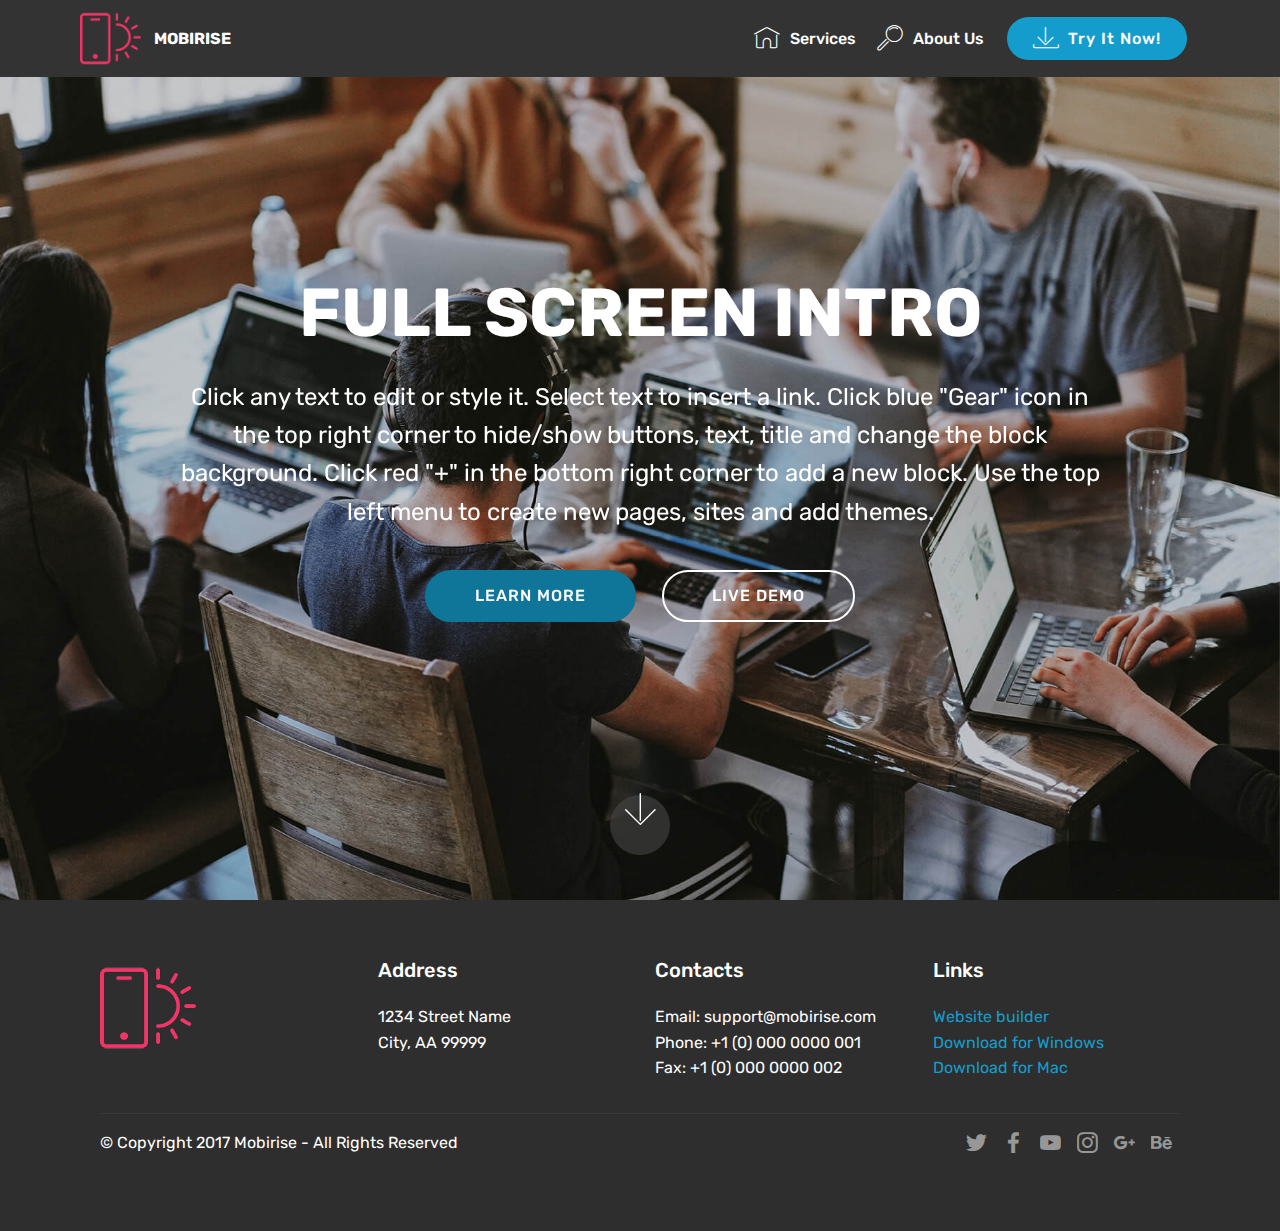
==== index.html @ cfa320e3 "create github pages" ====
<!DOCTYPE html>
<html  >
<head>
  <!-- Site made with Mobirise Website Builder v4.10.3, https://mobirise.com -->
  <meta charset="UTF-8">
  <meta http-equiv="X-UA-Compatible" content="IE=edge">
  <meta name="generator" content="Mobirise v4.10.3, mobirise.com">
  <meta name="viewport" content="width=device-width, initial-scale=1, minimum-scale=1">
  <link rel="shortcut icon" href="assets/images/logo2.png" type="image/x-icon">
  <meta name="description" content="">
  
  <title>Home</title>
  <link rel="stylesheet" href="assets/web/assets/mobirise-icons/mobirise-icons.css">
  <link rel="stylesheet" href="assets/tether/tether.min.css">
  <link rel="stylesheet" href="assets/bootstrap/css/bootstrap.min.css">
  <link rel="stylesheet" href="assets/bootstrap/css/bootstrap-grid.min.css">
  <link rel="stylesheet" href="assets/bootstrap/css/bootstrap-reboot.min.css">
  <link rel="stylesheet" href="assets/socicon/css/styles.css">
  <link rel="stylesheet" href="assets/dropdown/css/style.css">
  <link rel="stylesheet" href="assets/theme/css/style.css">
  <link rel="stylesheet" href="assets/mobirise/css/mbr-additional.css" type="text/css">
  
  
  
</head>
<body>
  <section class="menu cid-qTkzRZLJNu" once="menu" id="menu1-0">

    

    <nav class="navbar navbar-expand beta-menu navbar-dropdown align-items-center navbar-fixed-top navbar-toggleable-sm">
        <button class="navbar-toggler navbar-toggler-right" type="button" data-toggle="collapse" data-target="#navbarSupportedContent" aria-controls="navbarSupportedContent" aria-expanded="false" aria-label="Toggle navigation">
            <div class="hamburger">
                <span></span>
                <span></span>
                <span></span>
                <span></span>
            </div>
        </button>
        <div class="menu-logo">
            <div class="navbar-brand">
                <span class="navbar-logo">
                    <a href="https://mobirise.com">
                         <img src="assets/images/logo2.png" alt="Mobirise" style="height: 3.8rem;">
                    </a>
                </span>
                <span class="navbar-caption-wrap">
                    <a class="navbar-caption text-white display-4" href="https://mobirise.com">
                        MOBIRISE
                    </a>
                </span>
            </div>
        </div>
        <div class="collapse navbar-collapse" id="navbarSupportedContent">
            <ul class="navbar-nav nav-dropdown" data-app-modern-menu="true"><li class="nav-item">
                    <a class="nav-link link text-white display-4" href="https://mobirise.com">
                        <span class="mbri-home mbr-iconfont mbr-iconfont-btn"></span>
                        Services
                    </a>
                </li>
                <li class="nav-item">
                    <a class="nav-link link text-white display-4" href="https://mobirise.com">
                        <span class="mbri-search mbr-iconfont mbr-iconfont-btn"></span>
                        About Us
                    </a>
                </li></ul>
            <div class="navbar-buttons mbr-section-btn"><a class="btn btn-sm btn-primary display-4" href="https://mobirise.com">
                    <span class="mbri-save mbr-iconfont mbr-iconfont-btn "></span>
                    Try It Now!
                </a></div>
        </div>
    </nav>
</section>

<section class="engine"><a href="https://mobirise.info/n">free simple site templates</a></section><section class="cid-qTkA127IK8 mbr-fullscreen mbr-parallax-background" id="header2-1">

    

    

    <div class="container align-center">
        <div class="row justify-content-md-center">
            <div class="mbr-white col-md-10">
                <h1 class="mbr-section-title mbr-bold pb-3 mbr-fonts-style display-1">
                    FULL SCREEN INTRO
                </h1>
                
                <p class="mbr-text pb-3 mbr-fonts-style display-5">
                    Click any text to edit or style it. Select text to insert a link. Click blue "Gear" icon in the top right corner to hide/show buttons, text, title and change the block background. Click red "+" in the bottom right corner to add a new block. Use the top left menu to create new pages, sites and add themes.
                </p>
                <div class="mbr-section-btn">
                    <a class="btn btn-md btn-secondary display-4" href="https://mobirise.com">LEARN MORE</a>
                    <a class="btn btn-md btn-white-outline display-4" href="https://mobirise.com">LIVE DEMO</a>
                </div>
            </div>
        </div>
    </div>
    <div class="mbr-arrow hidden-sm-down" aria-hidden="true">
        <a href="#next">
            <i class="mbri-down mbr-iconfont"></i>
        </a>
    </div>
</section>

<section class="cid-qTkAaeaxX5" id="footer1-2">

    

    

    <div class="container">
        <div class="media-container-row content text-white">
            <div class="col-12 col-md-3">
                <div class="media-wrap">
                    <a href="https://mobirise.com/">
                        <img src="assets/images/logo2.png" alt="Mobirise">
                    </a>
                </div>
            </div>
            <div class="col-12 col-md-3 mbr-fonts-style display-7">
                <h5 class="pb-3">
                    Address
                </h5>
                <p class="mbr-text">
                    1234 Street Name
                    <br>City, AA 99999
                </p>
            </div>
            <div class="col-12 col-md-3 mbr-fonts-style display-7">
                <h5 class="pb-3">
                    Contacts
                </h5>
                <p class="mbr-text">
                    Email: support@mobirise.com
                    <br>Phone: +1 (0) 000 0000 001
                    <br>Fax: +1 (0) 000 0000 002
                </p>
            </div>
            <div class="col-12 col-md-3 mbr-fonts-style display-7">
                <h5 class="pb-3">
                    Links
                </h5>
                <p class="mbr-text">
                    <a class="text-primary" href="https://mobirise.com/">Website builder</a>
                    <br><a class="text-primary" href="https://mobirise.com/mobirise-free-win.zip">Download for Windows</a>
                    <br><a class="text-primary" href="https://mobirise.com/mobirise-free-mac.zip">Download for Mac</a>
                </p>
            </div>
        </div>
        <div class="footer-lower">
            <div class="media-container-row">
                <div class="col-sm-12">
                    <hr>
                </div>
            </div>
            <div class="media-container-row mbr-white">
                <div class="col-sm-6 copyright">
                    <p class="mbr-text mbr-fonts-style display-7">
                        © Copyright 2017 Mobirise - All Rights Reserved
                    </p>
                </div>
                <div class="col-md-6">
                    <div class="social-list align-right">
                        <div class="soc-item">
                            <a href="https://twitter.com/mobirise" target="_blank">
                                <span class="socicon-twitter socicon mbr-iconfont mbr-iconfont-social"></span>
                            </a>
                        </div>
                        <div class="soc-item">
                            <a href="https://www.facebook.com/pages/Mobirise/1616226671953247" target="_blank">
                                <span class="socicon-facebook socicon mbr-iconfont mbr-iconfont-social"></span>
                            </a>
                        </div>
                        <div class="soc-item">
                            <a href="https://www.youtube.com/c/mobirise" target="_blank">
                                <span class="socicon-youtube socicon mbr-iconfont mbr-iconfont-social"></span>
                            </a>
                        </div>
                        <div class="soc-item">
                            <a href="https://instagram.com/mobirise" target="_blank">
                                <span class="socicon-instagram socicon mbr-iconfont mbr-iconfont-social"></span>
                            </a>
                        </div>
                        <div class="soc-item">
                            <a href="https://plus.google.com/u/0/+Mobirise" target="_blank">
                                <span class="socicon-googleplus socicon mbr-iconfont mbr-iconfont-social"></span>
                            </a>
                        </div>
                        <div class="soc-item">
                            <a href="https://www.behance.net/Mobirise" target="_blank">
                                <span class="socicon-behance socicon mbr-iconfont mbr-iconfont-social"></span>
                            </a>
                        </div>
                    </div>
                </div>
            </div>
        </div>
    </div>
</section>


  <script src="assets/web/assets/jquery/jquery.min.js"></script>
  <script src="assets/popper/popper.min.js"></script>
  <script src="assets/tether/tether.min.js"></script>
  <script src="assets/bootstrap/js/bootstrap.min.js"></script>
  <script src="assets/dropdown/js/script.min.js"></script>
  <script src="assets/touchswipe/jquery.touch-swipe.min.js"></script>
  <script src="assets/parallax/jarallax.min.js"></script>
  <script src="assets/smoothscroll/smooth-scroll.js"></script>
  <script src="assets/theme/js/script.js"></script>
  
  
</body>
</html>
---- assets/web/assets/mobirise-icons/mobirise-icons.css ----
@font-face {
  font-family: 'MobiriseIcons';
  src:  url('mobirise-icons.eot?spat4u');
  src:  url('mobirise-icons.eot?spat4u#iefix') format('embedded-opentype'),
    url('mobirise-icons.ttf?spat4u') format('truetype'),
    url('mobirise-icons.woff?spat4u') format('woff'),
    url('mobirise-icons.svg?spat4u#MobiriseIcons') format('svg');
  font-weight: normal;
  font-style: normal;
}

[class^="mbri-"], [class*=" mbri-"] {
  /* use !important to prevent issues with browser extensions that change fonts */
  font-family: MobiriseIcons !important;
  speak: none;
  font-style: normal;
  font-weight: normal;
  font-variant: normal;
  text-transform: none;
  line-height: 1;

  /* Better Font Rendering =========== */
  -webkit-font-smoothing: antialiased;
  -moz-osx-font-smoothing: grayscale;
}

.mbri-add-submenu:before {
  content: "\e900";
}
.mbri-alert:before {
  content: "\e901";
}
.mbri-align-center:before {
  content: "\e902";
}
.mbri-align-justify:before {
  content: "\e903";
}
.mbri-align-left:before {
  content: "\e904";
}
.mbri-align-right:before {
  content: "\e905";
}
.mbri-android:before {
  content: "\e906";
}
.mbri-apple:before {
  content: "\e907";
}
.mbri-arrow-down:before {
  content: "\e908";
}
.mbri-arrow-next:before {
  content: "\e909";
}
.mbri-arrow-prev:before {
  content: "\e90a";
}
.mbri-arrow-up:before {
  content: "\e90b";
}
.mbri-bold:before {
  content: "\e90c";
}
.mbri-bookmark:before {
  content: "\e90d";
}
.mbri-bootstrap:before {
  content: "\e90e";
}
.mbri-briefcase:before {
  content: "\e90f";
}
.mbri-browse:before {
  content: "\e910";
}
.mbri-bulleted-list:before {
  content: "\e911";
}
.mbri-calendar:before {
  content: "\e912";
}
.mbri-camera:before {
  content: "\e913";
}
.mbri-cart-add:before {
  content: "\e914";
}
.mbri-cart-full:before {
  content: "\e915";
}
.mbri-cash:before {
  content: "\e916";
}
.mbri-change-style:before {
  content: "\e917";
}
.mbri-chat:before {
  content: "\e918";
}
.mbri-clock:before {
  content: "\e919";
}
.mbri-close:before {
  content: "\e91a";
}
.mbri-cloud:before {
  content: "\e91b";
}
.mbri-code:before {
  content: "\e91c";
}
.mbri-contact-form:before {
  content: "\e91d";
}
.mbri-credit-card:before {
  content: "\e91e";
}
.mbri-cursor-click:before {
  content: "\e91f";
}
.mbri-cust-feedback:before {
  content: "\e920";
}
.mbri-database:before {
  content: "\e921";
}
.mbri-delivery:before {
  content: "\e922";
}
.mbri-desktop:before {
  content: "\e923";
}
.mbri-devices:before {
  content: "\e924";
}
.mbri-down:before {
  content: "\e925";
}
.mbri-download:before {
  content: "\e989";
}
.mbri-drag-n-drop:before {
  content: "\e927";
}
.mbri-drag-n-drop2:before {
  content: "\e928";
}
.mbri-edit:before {
  content: "\e929";
}
.mbri-edit2:before {
  content: "\e92a";
}
.mbri-error:before {
  content: "\e92b";
}
.mbri-extension:before {
  content: "\e92c";
}
.mbri-features:before {
  content: "\e92d";
}
.mbri-file:before {
  content: "\e92e";
}
.mbri-flag:before {
  content: "\e92f";
}
.mbri-folder:before {
  content: "\e930";
}
.mbri-gift:before {
  content: "\e931";
}
.mbri-github:before {
  content: "\e932";
}
.mbri-globe:before {
  content: "\e933";
}
.mbri-globe-2:before {
  content: "\e934";
}
.mbri-growing-chart:before {
  content: "\e935";
}
.mbri-hearth:before {
  content: "\e936";
}
.mbri-help:before {
  content: "\e937";
}
.mbri-home:before {
  content: "\e938";
}
.mbri-hot-cup:before {
  content: "\e939";
}
.mbri-idea:before {
  content: "\e93a";
}
.mbri-image-gallery:before {
  content: "\e93b";
}
.mbri-image-slider:before {
  content: "\e93c";
}
.mbri-info:before {
  content: "\e93d";
}
.mbri-italic:before {
  content: "\e93e";
}
.mbri-key:before {
  content: "\e93f";
}
.mbri-laptop:before {
  content: "\e940";
}
.mbri-layers:before {
  content: "\e941";
}
.mbri-left-right:before {
  content: "\e942";
}
.mbri-left:before {
  content: "\e943";
}
.mbri-letter:before {
  content: "\e944";
}
.mbri-like:before {
  content: "\e945";
}
.mbri-link:before {
  content: "\e946";
}
.mbri-lock:before {
  content: "\e947";
}
.mbri-login:before {
  content: "\e948";
}
.mbri-logout:before {
  content: "\e949";
}
.mbri-magic-stick:before {
  content: "\e94a";
}
.mbri-map-pin:before {
  content: "\e94b";
}
.mbri-menu:before {
  content: "\e94c";
}
.mbri-mobile:before {
  content: "\e94d";
}
.mbri-mobile2:before {
  content: "\e94e";
}
.mbri-mobirise:before {
  content: "\e94f";
}
.mbri-more-horizontal:before {
  content: "\e950";
}
.mbri-more-vertical:before {
  content: "\e951";
}
.mbri-music:before {
  content: "\e952";
}
.mbri-new-file:before {
  content: "\e953";
}
.mbri-numbered-list:before {
  content: "\e954";
}
.mbri-opened-folder:before {
  content: "\e955";
}
.mbri-pages:before {
  content: "\e956";
}
.mbri-paper-plane:before {
  content: "\e957";
}
.mbri-paperclip:before {
  content: "\e958";
}
.mbri-photo:before {
  content: "\e959";
}
.mbri-photos:before {
  content: "\e95a";
}
.mbri-pin:before {
  content: "\e95b";
}
.mbri-play:before {
  content: "\e95c";
}
.mbri-plus:before {
  content: "\e95d";
}
.mbri-preview:before {
  content: "\e95e";
}
.mbri-print:before {
  content: "\e95f";
}
.mbri-protect:before {
  content: "\e960";
}
.mbri-question:before {
  content: "\e961";
}
.mbri-quote-left:before {
  content: "\e962";
}
.mbri-quote-right:before {
  content: "\e963";
}
.mbri-refresh:before {
  content: "\e964";
}
.mbri-responsive:before {
  content: "\e965";
}
.mbri-right:before {
  content: "\e966";
}
.mbri-rocket:before {
  content: "\e967";
}
.mbri-sad-face:before {
  content: "\e968";
}
.mbri-sale:before {
  content: "\e969";
}
.mbri-save:before {
  content: "\e96a";
}
.mbri-search:before {
  content: "\e96b";
}
.mbri-setting:before {
  content: "\e96c";
}
.mbri-setting2:before {
  content: "\e96d";
}
.mbri-setting3:before {
  content: "\e96e";
}
.mbri-share:before {
  content: "\e96f";
}
.mbri-shopping-bag:before {
  content: "\e970";
}
.mbri-shopping-basket:before {
  content: "\e971";
}
.mbri-shopping-cart:before {
  content: "\e972";
}
.mbri-sites:before {
  content: "\e973";
}
.mbri-smile-face:before {
  content: "\e974";
}
.mbri-speed:before {
  content: "\e975";
}
.mbri-star:before {
  content: "\e976";
}
.mbri-success:before {
  content: "\e977";
}
.mbri-sun:before {
  content: "\e978";
}
.mbri-sun2:before {
  content: "\e979";
}
.mbri-tablet:before {
  content: "\e97a";
}
.mbri-tablet-vertical:before {
  content: "\e97b";
}
.mbri-target:before {
  content: "\e97c";
}
.mbri-timer:before {
  content: "\e97d";
}
.mbri-to-ftp:before {
  content: "\e97e";
}
.mbri-to-local-drive:before {
  content: "\e97f";
}
.mbri-touch-swipe:before {
  content: "\e980";
}
.mbri-touch:before {
  content: "\e981";
}
.mbri-trash:before {
  content: "\e982";
}
.mbri-underline:before {
  content: "\e983";
}
.mbri-unlink:before {
  content: "\e984";
}
.mbri-unlock:before {
  content: "\e985";
}
.mbri-up-down:before {
  content: "\e986";
}
.mbri-up:before {
  content: "\e987";
}
.mbri-update:before {
  content: "\e988";
}
.mbri-upload:before {
 content: "\e926"; 
}
.mbri-user:before {
  content: "\e98a";
}
.mbri-user2:before {
  content: "\e98b";
}
.mbri-users:before {
  content: "\e98c";
}
.mbri-video:before {
  content: "\e98d";
}
.mbri-video-play:before {
  content: "\e98e";
}
.mbri-watch:before {
  content: "\e98f";
}
.mbri-website-theme:before {
  content: "\e990";
}
.mbri-wifi:before {
  content: "\e991";
}
.mbri-windows:before {
  content: "\e992";
}
.mbri-zoom-out:before {
  content: "\e993";
}
.mbri-redo:before {
  content: "\e994";
}
.mbri-undo:before {
  content: "\e995";
}
---- assets/socicon/css/styles.css ----
@charset "UTF-8";

@font-face {
  font-family: "socicon";
  src:url("../fonts/socicon.eot");
  src:url("../fonts/socicon.eot?#iefix") format("embedded-opentype"),
    url("../fonts/socicon.woff") format("woff"),
    url("../fonts/socicon.ttf") format("truetype"),
    url("../fonts/socicon.svg#socicon") format("svg");
  font-weight: normal;
  font-style: normal;

}

[data-icon]:before {
  font-family: "socicon" !important;
  content: attr(data-icon);
  font-style: normal !important;
  font-weight: normal !important;
  font-variant: normal !important;
  text-transform: none !important;
  speak: none;
  line-height: 1;
  -webkit-font-smoothing: antialiased;
  -moz-osx-font-smoothing: grayscale;
}

[class^="socicon-"]:before,
[class*=" socicon-"]:before {
  font-family: "socicon" !important;
  font-style: normal !important;
  font-weight: normal !important;
  font-variant: normal !important;
  text-transform: none !important;
  speak: none;
  line-height: 1;
  -webkit-font-smoothing: antialiased;
  -moz-osx-font-smoothing: grayscale;
}

.socicon-modelmayhem:before {
  content: "\e000";
}
.socicon-mixcloud:before {
  content: "\e001";
}
.socicon-drupal:before {
  content: "\e002";
}
.socicon-swarm:before {
  content: "\e003";
}
.socicon-istock:before {
  content: "\e004";
}
.socicon-yammer:before {
  content: "\e005";
}
.socicon-ello:before {
  content: "\e006";
}
.socicon-stackoverflow:before {
  content: "\e007";
}
.socicon-persona:before {
  content: "\e008";
}
.socicon-triplej:before {
  content: "\e009";
}
.socicon-houzz:before {
  content: "\e00a";
}
.socicon-rss:before {
  content: "\e00b";
}
.socicon-paypal:before {
  content: "\e00c";
}
.socicon-odnoklassniki:before {
  content: "\e00d";
}
.socicon-airbnb:before {
  content: "\e00e";
}
.socicon-periscope:before {
  content: "\e00f";
}
.socicon-outlook:before {
  content: "\e010";
}
.socicon-coderwall:before {
  content: "\e011";
}
.socicon-tripadvisor:before {
  content: "\e012";
}
.socicon-appnet:before {
  content: "\e013";
}
.socicon-goodreads:before {
  content: "\e014";
}
.socicon-tripit:before {
  content: "\e015";
}
.socicon-lanyrd:before {
  content: "\e016";
}
.socicon-slideshare:before {
  content: "\e017";
}
.socicon-buffer:before {
  content: "\e018";
}
.socicon-disqus:before {
  content: "\e019";
}
.socicon-vkontakte:before {
  content: "\e01a";
}
.socicon-whatsapp:before {
  content: "\e01b";
}
.socicon-patreon:before {
  content: "\e01c";
}
.socicon-storehouse:before {
  content: "\e01d";
}
.socicon-pocket:before {
  content: "\e01e";
}
.socicon-mail:before {
  content: "\e01f";
}
.socicon-blogger:before {
  content: "\e020";
}
.socicon-technorati:before {
  content: "\e021";
}
.socicon-reddit:before {
  content: "\e022";
}
.socicon-dribbble:before {
  content: "\e023";
}
.socicon-stumbleupon:before {
  content: "\e024";
}
.socicon-digg:before {
  content: "\e025";
}
.socicon-envato:before {
  content: "\e026";
}
.socicon-behance:before {
  content: "\e027";
}
.socicon-delicious:before {
  content: "\e028";
}
.socicon-deviantart:before {
  content: "\e029";
}
.socicon-forrst:before {
  content: "\e02a";
}
.socicon-play:before {
  content: "\e02b";
}
.socicon-zerply:before {
  content: "\e02c";
}
.socicon-wikipedia:before {
  content: "\e02d";
}
.socicon-apple:before {
  content: "\e02e";
}
.socicon-flattr:before {
  content: "\e02f";
}
.socicon-github:before {
  content: "\e030";
}
.socicon-renren:before {
  content: "\e031";
}
.socicon-friendfeed:before {
  content: "\e032";
}
.socicon-newsvine:before {
  content: "\e033";
}
.socicon-identica:before {
  content: "\e034";
}
.socicon-bebo:before {
  content: "\e035";
}
.socicon-zynga:before {
  content: "\e036";
}
.socicon-steam:before {
  content: "\e037";
}
.socicon-xbox:before {
  content: "\e038";
}
.socicon-windows:before {
  content: "\e039";
}
.socicon-qq:before {
  content: "\e03a";
}
.socicon-douban:before {
  content: "\e03b";
}
.socicon-meetup:before {
  content: "\e03c";
}
.socicon-playstation:before {
  content: "\e03d";
}
.socicon-android:before {
  content: "\e03e";
}
.socicon-snapchat:before {
  content: "\e03f";
}
.socicon-twitter:before {
  content: "\e040";
}
.socicon-facebook:before {
  content: "\e041";
}
.socicon-googleplus:before {
  content: "\e042";
}
.socicon-pinterest:before {
  content: "\e043";
}
.socicon-foursquare:before {
  content: "\e044";
}
.socicon-yahoo:before {
  content: "\e045";
}
.socicon-skype:before {
  content: "\e046";
}
.socicon-yelp:before {
  content: "\e047";
}
.socicon-feedburner:before {
  content: "\e048";
}
.socicon-linkedin:before {
  content: "\e049";
}
.socicon-viadeo:before {
  content: "\e04a";
}
.socicon-xing:before {
  content: "\e04b";
}
.socicon-myspace:before {
  content: "\e04c";
}
.socicon-soundcloud:before {
  content: "\e04d";
}
.socicon-spotify:before {
  content: "\e04e";
}
.socicon-grooveshark:before {
  content: "\e04f";
}
.socicon-lastfm:before {
  content: "\e050";
}
.socicon-youtube:before {
  content: "\e051";
}
.socicon-vimeo:before {
  content: "\e052";
}
.socicon-dailymotion:before {
  content: "\e053";
}
.socicon-vine:before {
  content: "\e054";
}
.socicon-flickr:before {
  content: "\e055";
}
.socicon-500px:before {
  content: "\e056";
}
.socicon-wordpress:before {
  content: "\e058";
}
.socicon-tumblr:before {
  content: "\e059";
}
.socicon-twitch:before {
  content: "\e05a";
}
.socicon-8tracks:before {
  content: "\e05b";
}
.socicon-amazon:before {
  content: "\e05c";
}
.socicon-icq:before {
  content: "\e05d";
}
.socicon-smugmug:before {
  content: "\e05e";
}
.socicon-ravelry:before {
  content: "\e05f";
}
.socicon-weibo:before {
  content: "\e060";
}
.socicon-baidu:before {
  content: "\e061";
}
.socicon-angellist:before {
  content: "\e062";
}
.socicon-ebay:before {
  content: "\e063";
}
.socicon-imdb:before {
  content: "\e064";
}
.socicon-stayfriends:before {
  content: "\e065";
}
.socicon-residentadvisor:before {
  content: "\e066";
}
.socicon-google:before {
  content: "\e067";
}
.socicon-yandex:before {
  content: "\e068";
}
.socicon-sharethis:before {
  content: "\e069";
}
.socicon-bandcamp:before {
  content: "\e06a";
}
.socicon-itunes:before {
  content: "\e06b";
}
.socicon-deezer:before {
  content: "\e06c";
}
.socicon-telegram:before {
  content: "\e06e";
}
.socicon-openid:before {
  content: "\e06f";
}
.socicon-amplement:before {
  content: "\e070";
}
.socicon-viber:before {
  content: "\e071";
}
.socicon-zomato:before {
  content: "\e072";
}
.socicon-draugiem:before {
  content: "\e074";
}
.socicon-endomodo:before {
  content: "\e075";
}
.socicon-filmweb:before {
  content: "\e076";
}
.socicon-stackexchange:before {
  content: "\e077";
}
.socicon-wykop:before {
  content: "\e078";
}
.socicon-teamspeak:before {
  content: "\e079";
}
.socicon-teamviewer:before {
  content: "\e07a";
}
.socicon-ventrilo:before {
  content: "\e07b";
}
.socicon-younow:before {
  content: "\e07c";
}
.socicon-raidcall:before {
  content: "\e07d";
}
.socicon-mumble:before {
  content: "\e07e";
}
.socicon-medium:before {
  content: "\e06d";
}
.socicon-bebee:before {
  content: "\e07f";
}
.socicon-hitbox:before {
  content: "\e080";
}
.socicon-reverbnation:before {
  content: "\e081";
}
.socicon-formulr:before {
  content: "\e082";
}
.socicon-instagram:before {
  content: "\e057";
}
.socicon-battlenet:before {
  content: "\e083";
}
.socicon-chrome:before {
  content: "\e084";
}
.socicon-discord:before {
  content: "\e086";
}
.socicon-issuu:before {
  content: "\e087";
}
.socicon-macos:before {
  content: "\e088";
}
.socicon-firefox:before {
  content: "\e089";
}
.socicon-opera:before {
  content: "\e08d";
}
.socicon-keybase:before {
  content: "\e090";
}
.socicon-alliance:before {
  content: "\e091";
}
.socicon-livejournal:before {
  content: "\e092";
}
.socicon-googlephotos:before {
  content: "\e093";
}
.socicon-horde:before {
  content: "\e094";
}
.socicon-etsy:before {
  content: "\e095";
}
.socicon-zapier:before {
  content: "\e096";
}
.socicon-google-scholar:before {
  content: "\e097";
}
.socicon-researchgate:before {
  content: "\e098";
}
.socicon-wechat:before {
  content: "\e099";
}
.socicon-strava:before {
  content: "\e09a";
}
.socicon-line:before {
  content: "\e09b";
}
.socicon-lyft:before {
  content: "\e09c";
}
.socicon-uber:before {
  content: "\e09d";
}
.socicon-songkick:before {
  content: "\e09e";
}
.socicon-viewbug:before {
  content: "\e09f";
}
.socicon-googlegroups:before {
  content: "\e0a0";
}
.socicon-quora:before {
  content: "\e073";
}
.socicon-diablo:before {
  content: "\e085";
}
.socicon-blizzard:before {
  content: "\e0a1";
}
.socicon-hearthstone:before {
  content: "\e08b";
}
.socicon-heroes:before {
  content: "\e08a";
}
.socicon-overwatch:before {
  content: "\e08c";
}
.socicon-warcraft:before {
  content: "\e08e";
}
.socicon-starcraft:before {
  content: "\e08f";
}
.socicon-beam:before {
  content: "\e0a2";
}
.socicon-curse:before {
  content: "\e0a3";
}
.socicon-player:before {
  content: "\e0a4";
}
.socicon-streamjar:before {
  content: "\e0a5";
}
.socicon-nintendo:before {
  content: "\e0a6";
}
.socicon-hellocoton:before {
  content: "\e0a7";
}
---- assets/dropdown/css/style.css ----
.navbar-dropdown {
  left: 0;
  padding: 0;
  position: absolute;
  right: 0;
  top: 0;
  transition: all 0.45s ease;
  z-index: 1030;
  background: #282828; }
  .navbar-dropdown .navbar-logo {
    margin-right: 0.8rem;
    transition: margin 0.3s ease-in-out;
    vertical-align: middle; }
    .navbar-dropdown .navbar-logo img {
      height: 3.125rem;
      transition: all 0.3s ease-in-out; }
    .navbar-dropdown .navbar-logo.mbr-iconfont {
      font-size: 3.125rem;
      line-height: 3.125rem; }
  .navbar-dropdown .navbar-caption {
    font-weight: 700;
    white-space: normal;
    vertical-align: -4px;
    line-height: 3.125rem !important; }
    .navbar-dropdown .navbar-caption, .navbar-dropdown .navbar-caption:hover {
      color: inherit;
      text-decoration: none; }
  .navbar-dropdown .mbr-iconfont + .navbar-caption {
    vertical-align: -1px; }
  .navbar-dropdown.navbar-fixed-top {
    position: fixed; }
  .navbar-dropdown .navbar-brand span {
    vertical-align: -4px; }
  .navbar-dropdown.bg-color.transparent {
    background: none; }
  .navbar-dropdown.navbar-short .navbar-brand {
    padding: 0.625rem 0; }
    .navbar-dropdown.navbar-short .navbar-brand span {
      vertical-align: -1px; }
  .navbar-dropdown.navbar-short .navbar-caption {
    line-height: 2.375rem !important;
    vertical-align: -2px; }
  .navbar-dropdown.navbar-short .navbar-logo {
    margin-right: 0.5rem; }
    .navbar-dropdown.navbar-short .navbar-logo img {
      height: 2.375rem; }
    .navbar-dropdown.navbar-short .navbar-logo.mbr-iconfont {
      font-size: 2.375rem;
      line-height: 2.375rem; }
  .navbar-dropdown.navbar-short .mbr-table-cell {
    height: 3.625rem; }
  .navbar-dropdown .navbar-close {
    left: 0.6875rem;
    position: fixed;
    top: 0.75rem;
    z-index: 1000; }
  .navbar-dropdown .hamburger-icon {
    content: "";
    display: inline-block;
    vertical-align: middle;
    width: 16px;
    -webkit-box-shadow: 0 -6px 0 1px #282828,0 0 0 1px #282828,0 6px 0 1px #282828;
    -moz-box-shadow: 0 -6px 0 1px #282828,0 0 0 1px #282828,0 6px 0 1px #282828;
    box-shadow: 0 -6px 0 1px #282828,0 0 0 1px #282828,0 6px 0 1px #282828; }

.dropdown-menu .dropdown-toggle[data-toggle="dropdown-submenu"]::after {
  border-bottom: 0.35em solid transparent;
  border-left: 0.35em solid;
  border-right: 0;
  border-top: 0.35em solid transparent;
  margin-left: 0.3rem; }

.dropdown-menu .dropdown-item:focus {
  outline: 0; }

.nav-dropdown {
  font-size: 0.75rem;
  font-weight: 500;
  height: auto !important; }
  .nav-dropdown .nav-btn {
    padding-left: 1rem; }
  .nav-dropdown .link {
    margin: .667em 1.667em;
    font-weight: 500;
    padding: 0;
    transition: color .2s ease-in-out; }
    .nav-dropdown .link.dropdown-toggle {
      margin-right: 2.583em; }
      .nav-dropdown .link.dropdown-toggle::after {
        margin-left: .25rem;
        border-top: 0.35em solid;
        border-right: 0.35em solid transparent;
        border-left: 0.35em solid transparent;
        border-bottom: 0; }
      .nav-dropdown .link.dropdown-toggle[aria-expanded="true"] {
        margin: 0;
        padding: 0.667em 3.263em  0.667em 1.667em; }
  .nav-dropdown .link::after,
  .nav-dropdown .dropdown-item::after {
    color: inherit; }
  .nav-dropdown .btn {
    font-size: 0.75rem;
    font-weight: 700;
    letter-spacing: 0;
    margin-bottom: 0;
    padding-left: 1.25rem;
    padding-right: 1.25rem; }
  .nav-dropdown .dropdown-menu {
    border-radius: 0;
    border: 0;
    left: 0;
    margin: 0;
    padding-bottom: 1.25rem;
    padding-top: 1.25rem;
    position: relative; }
  .nav-dropdown .dropdown-submenu {
    margin-left: 0.125rem;
    top: 0; }
  .nav-dropdown .dropdown-item {
    font-weight: 500;
    line-height: 2;
    padding: 0.3846em 4.615em 0.3846em 1.5385em;
    position: relative;
    transition: color .2s ease-in-out, background-color .2s ease-in-out; }
    .nav-dropdown .dropdown-item::after {
      margin-top: -0.3077em;
      position: absolute;
      right: 1.1538em;
      top: 50%; }
    .nav-dropdown .dropdown-item:focus, .nav-dropdown .dropdown-item:hover {
      background: none; }

@media (max-width: 767px) {
  .nav-dropdown.navbar-toggleable-sm {
    bottom: 0;
    display: none;
    left: 0;
    overflow-x: hidden;
    position: fixed;
    top: 0;
    transform: translateX(-100%);
    -ms-transform: translateX(-100%);
    -webkit-transform: translateX(-100%);
    width: 18.75rem;
    z-index: 999; } }
.nav-dropdown.navbar-toggleable-xl {
  bottom: 0;
  display: none;
  left: 0;
  overflow-x: hidden;
  position: fixed;
  top: 0;
  transform: translateX(-100%);
  -ms-transform: translateX(-100%);
  -webkit-transform: translateX(-100%);
  width: 18.75rem;
  z-index: 999; }

.nav-dropdown-sm {
  display: block !important;
  overflow-x: hidden;
  overflow: auto;
  padding-top: 3.875rem; }
  .nav-dropdown-sm::after {
    content: "";
    display: block;
    height: 3rem;
    width: 100%; }
  .nav-dropdown-sm.collapse.in ~ .navbar-close {
    display: block !important; }
  .nav-dropdown-sm.collapsing, .nav-dropdown-sm.collapse.in {
    transform: translateX(0);
    -ms-transform: translateX(0);
    -webkit-transform: translateX(0);
    transition: all 0.25s ease-out;
    -webkit-transition: all 0.25s ease-out;
    background: #282828; }
  .nav-dropdown-sm.collapsing[aria-expanded="false"] {
    transform: translateX(-100%);
    -ms-transform: translateX(-100%);
    -webkit-transform: translateX(-100%); }
  .nav-dropdown-sm .nav-item {
    display: block;
    margin-left: 0 !important;
    padding-left: 0; }
  .nav-dropdown-sm .link,
  .nav-dropdown-sm .dropdown-item {
    border-top: 1px dotted rgba(255, 255, 255, 0.1);
    font-size: 0.8125rem;
    line-height: 1.6;
    margin: 0 !important;
    padding: 0.875rem 2.4rem 0.875rem 1.5625rem !important;
    position: relative;
    white-space: normal; }
    .nav-dropdown-sm .link:focus, .nav-dropdown-sm .link:hover,
    .nav-dropdown-sm .dropdown-item:focus,
    .nav-dropdown-sm .dropdown-item:hover {
      background: rgba(0, 0, 0, 0.2) !important;
      color: #c0a375; }
  .nav-dropdown-sm .nav-btn {
    position: relative;
    padding: 1.5625rem 1.5625rem 0 1.5625rem; }
    .nav-dropdown-sm .nav-btn::before {
      border-top: 1px dotted rgba(255, 255, 255, 0.1);
      content: "";
      left: 0;
      position: absolute;
      top: 0;
      width: 100%; }
    .nav-dropdown-sm .nav-btn + .nav-btn {
      padding-top: 0.625rem; }
      .nav-dropdown-sm .nav-btn + .nav-btn::before {
        display: none; }
  .nav-dropdown-sm .btn {
    padding: 0.625rem 0; }
  .nav-dropdown-sm .dropdown-toggle[data-toggle="dropdown-submenu"]::after {
    margin-left: .25rem;
    border-top: 0.35em solid;
    border-right: 0.35em solid transparent;
    border-left: 0.35em solid transparent;
    border-bottom: 0; }
  .nav-dropdown-sm .dropdown-toggle[data-toggle="dropdown-submenu"][aria-expanded="true"]::after {
    border-top: 0;
    border-right: 0.35em solid transparent;
    border-left: 0.35em solid transparent;
    border-bottom: 0.35em solid; }
  .nav-dropdown-sm .dropdown-menu {
    margin: 0;
    padding: 0;
    position: relative;
    top: 0;
    left: 0;
    width: 100%;
    border: 0;
    float: none;
    border-radius: 0;
    background: none; }
  .nav-dropdown-sm .dropdown-submenu {
    left: 100%;
    margin-left: 0.125rem;
    margin-top: -1.25rem;
    top: 0; }

.navbar-toggleable-sm .nav-dropdown .dropdown-menu {
  position: absolute; }

.navbar-toggleable-sm .nav-dropdown .dropdown-submenu {
  left: 100%;
  margin-left: 0.125rem;
  margin-top: -1.25rem;
  top: 0; }

.navbar-toggleable-sm.opened .nav-dropdown .dropdown-menu {
  position: relative; }

.navbar-toggleable-sm.opened .nav-dropdown .dropdown-submenu {
  left: 0;
  margin-left: 00rem;
  margin-top: 0rem;
  top: 0; }

.is-builder .nav-dropdown.collapsing {
  transition: none !important; }

/*# sourceMappingURL=style.css.map */
---- assets/theme/css/style.css ----
/*!
 * Mobirise v4 theme (https://mobirise.com/)
 * Copyright 2017 Mobirise
 */
section {
  background-color: #eeeeee; }

section,
.container,
.container-fluid {
  position: relative;
  word-wrap: break-word; }

a.mbr-iconfont:hover {
  text-decoration: none; }

.article .lead p, .article .lead ul, .article .lead ol, .article .lead pre, .article .lead blockquote {
  margin-bottom: 0; }

a {
  font-style: normal;
  font-weight: 400;
  cursor: pointer; }
  a, a:hover {
    text-decoration: none; }

figure {
  margin-bottom: 0; }

body {
  color: #232323; }

h1, h2, h3, h4, h5, h6,
.h1, .h2, .h3, .h4, .h5, .h6,
.display-1, .display-2, .display-3, .display-4 {
  line-height: 1;
  word-break: break-word;
  word-wrap: break-word; }

b, strong {
  font-weight: bold; }

blockquote {
  padding: 10px 0 10px 20px;
  position: relative;
  border-left: 2px solid;
  border-color: #ff3366; }

input:-webkit-autofill, input:-webkit-autofill:hover, input:-webkit-autofill:focus, input:-webkit-autofill:active {
  transition-delay: 9999s;
  transition-property: background-color, color; }

textarea[type="hidden"] {
  display: none; }

body {
  position: relative; }

section {
  background-position: 50% 50%;
  background-repeat: no-repeat;
  background-size: cover; }
  section .mbr-background-video,
  section .mbr-background-video-preview {
    position: absolute;
    bottom: 0;
    left: 0;
    right: 0;
    top: 0; }

.hidden {
  visibility: hidden; }

.mbr-z-index20 {
  z-index: 20; }

/*! Base colors */
.mbr-white {
  color: #ffffff; }

.mbr-black {
  color: #000000; }

.mbr-bg-white {
  background-color: #ffffff; }

.mbr-bg-black {
  background-color: #000000; }

/*! Text-aligns */
.align-left {
  text-align: left; }

.align-center {
  text-align: center; }

.align-right {
  text-align: right; }

@media (max-width: 767px) {
  .align-left, .align-center, .align-right, .mbr-section-btn, .mbr-section-title {
    text-align: center; } }
/*! Font-weight  */
.mbr-light {
  font-weight: 300; }

.mbr-regular {
  font-weight: 400; }

.mbr-semibold {
  font-weight: 500; }

.mbr-bold {
  font-weight: 700; }

/*! Media  */
.media-size-item {
  -webkit-flex: 1 1 auto;
  -moz-flex: 1 1 auto;
  -ms-flex: 1 1 auto;
  -o-flex: 1 1 auto;
  flex: 1 1 auto; }

.media-content {
  -webkit-flex-basis: 100%;
  flex-basis: 100%; }

.media-container-row {
  display: -ms-flexbox;
  display: -webkit-flex;
  display: flex;
  -webkit-flex-direction: row;
  -ms-flex-direction: row;
  flex-direction: row;
  -webkit-flex-wrap: wrap;
  -ms-flex-wrap: wrap;
  flex-wrap: wrap;
  -webkit-justify-content: center;
  -ms-flex-pack: center;
  justify-content: center;
  -webkit-align-content: center;
  -ms-flex-line-pack: center;
  align-content: center;
  -webkit-align-items: start;
  -ms-flex-align: start;
  align-items: start; }
  .media-container-row .media-size-item {
    width: 400px; }

.media-container-column {
  display: -ms-flexbox;
  display: -webkit-flex;
  display: flex;
  -webkit-flex-direction: column;
  -ms-flex-direction: column;
  flex-direction: column;
  -webkit-flex-wrap: wrap;
  -ms-flex-wrap: wrap;
  flex-wrap: wrap;
  -webkit-justify-content: center;
  -ms-flex-pack: center;
  justify-content: center;
  -webkit-align-content: center;
  -ms-flex-line-pack: center;
  align-content: center;
  -webkit-align-items: stretch;
  -ms-flex-align: stretch;
  align-items: stretch; }
  .media-container-column > * {
    width: 100%; }

@media (min-width: 992px) {
  .media-container-row {
    -webkit-flex-wrap: nowrap;
    -ms-flex-wrap: nowrap;
    flex-wrap: nowrap; } }
figure {
  overflow: hidden; }

figure[mbr-media-size] {
  transition: width 0.1s; }

.mbr-figure img, .mbr-figure iframe {
  display: block;
  width: 100%; }

.card {
  background-color: transparent;
  border: none; }

.card-box {
  width: 100%; }

.card-img {
  text-align: center;
  flex-shrink: 0;
  -webkit-flex-shrink: 0; }

.media {
  max-width: 100%;
  margin: 0 auto; }

.mbr-figure {
  -ms-flex-item-align: center;
  -ms-grid-row-align: center;
  -webkit-align-self: center;
  align-self: center; }

.media-container > div {
  max-width: 100%; }

.mbr-figure img, .card-img img {
  width: 100%; }

@media (max-width: 991px) {
  .media-size-item {
    width: auto !important; }

  .media {
    width: auto; }

  .mbr-figure {
    width: 100% !important; } }
/*! Buttons */
.mbr-section-btn {
  margin-left: -.25rem;
  margin-right: -.25rem;
  font-size: 0; }

nav .mbr-section-btn {
  margin-left: 0rem;
  margin-right: 0rem; }

/*! Btn icon margin */
.btn .mbr-iconfont, .btn.btn-sm .mbr-iconfont {
  cursor: pointer;
  margin-right: 0.5rem; }

.btn.btn-md .mbr-iconfont, .btn.btn-md .mbr-iconfont {
  margin-right: 0.8rem; }

.mbr-regular {
  font-weight: 400; }

.mbr-semibold {
  font-weight: 500; }

.mbr-bold {
  font-weight: 700; }

[type="submit"] {
  -webkit-appearance: none; }

/*! Full-screen */
.mbr-fullscreen .mbr-overlay {
  min-height: 100vh; }

.mbr-fullscreen {
  display: flex;
  display: -webkit-flex;
  display: -moz-flex;
  display: -ms-flex;
  display: -o-flex;
  align-items: center;
  -webkit-align-items: center;
  min-height: 100vh;
  padding-top: 3rem;
  padding-bottom: 3rem; }

/*! Map */
.map {
  height: 25rem;
  position: relative; }
  .map iframe {
    width: 100%;
    height: 100%; }

/* Form */
.form-asterisk {
  font-family: initial;
  position: absolute;
  top: -2px;
  font-weight: normal; }

/*! Scroll to top arrow */
.mbr-arrow-up {
  bottom: 25px;
  right: 90px;
  position: fixed;
  text-align: right;
  z-index: 5000;
  color: #ffffff;
  font-size: 32px;
  transform: rotate(180deg);
  -webkit-transform: rotate(180deg); }

.mbr-arrow-up a {
  background: rgba(0, 0, 0, 0.2);
  border-radius: 3px;
  color: #fff;
  display: inline-block;
  height: 60px;
  width: 60px;
  outline-style: none !important;
  position: relative;
  text-decoration: none;
  transition: all .3s ease-in-out;
  cursor: pointer;
  text-align: center; }
  .mbr-arrow-up a:hover {
    background-color: rgba(0, 0, 0, 0.4); }
  .mbr-arrow-up a i {
    line-height: 60px; }

.mbr-arrow-up-icon {
  display: block;
  color: #fff; }

.mbr-arrow-up-icon::before {
  content: "\203a";
  display: inline-block;
  font-family: serif;
  font-size: 32px;
  line-height: 1;
  font-style: normal;
  position: relative;
  top: 6px;
  left: -4px;
  -webkit-transform: rotate(-90deg);
  transform: rotate(-90deg); }

/*! Arrow Down */
.mbr-arrow {
  position: absolute;
  bottom: 45px;
  left: 50%;
  width: 60px;
  height: 60px;
  cursor: pointer;
  background-color: rgba(80, 80, 80, 0.5);
  border-radius: 50%;
  -webkit-transform: translateX(-50%);
  transform: translateX(-50%); }
  .mbr-arrow > a {
    display: inline-block;
    text-decoration: none;
    outline-style: none;
    -webkit-animation: arrowdown 1.7s ease-in-out infinite;
    animation: arrowdown 1.7s ease-in-out infinite; }
    .mbr-arrow > a > i {
      position: absolute;
      top: -2px;
      left: 15px;
      font-size: 2rem; }

@keyframes arrowdown {
  0% {
    transform: translateY(0px);
    -webkit-transform: translateY(0px); }
  50% {
    transform: translateY(-5px);
    -webkit-transform: translateY(-5px); }
  100% {
    transform: translateY(0px);
    -webkit-transform: translateY(0px); } }
@-webkit-keyframes arrowdown {
  0% {
    transform: translateY(0px);
    -webkit-transform: translateY(0px); }
  50% {
    transform: translateY(-5px);
    -webkit-transform: translateY(-5px); }
  100% {
    transform: translateY(0px);
    -webkit-transform: translateY(0px); } }
@media (max-width: 500px) {
  .mbr-arrow-up {
    left: 50%;
    right: auto;
    transform: translateX(-50%) rotate(180deg);
    -webkit-transform: translateX(-50%) rotate(180deg); } }
/*Gradients animation*/
@keyframes gradient-animation {
  from {
    background-position: 0% 100%;
    animation-timing-function: ease-in-out; }
  to {
    background-position: 100% 0%;
    animation-timing-function: ease-in-out; } }
@-webkit-keyframes gradient-animation {
  from {
    background-position: 0% 100%;
    animation-timing-function: ease-in-out; }
  to {
    background-position: 100% 0%;
    animation-timing-function: ease-in-out; } }
.bg-gradient {
  background-size: 200% 200%;
  animation: gradient-animation 5s infinite alternate;
  -webkit-animation: gradient-animation 5s infinite alternate; }

.menu .navbar-brand {
  display: -webkit-flex; }
  .menu .navbar-brand span {
    display: flex;
    display: -webkit-flex; }
  .menu .navbar-brand .navbar-caption-wrap {
    display: -webkit-flex; }
  .menu .navbar-brand .navbar-logo img {
    display: -webkit-flex; }
@media (min-width: 768px) and (max-width: 991px) {
  .menu .navbar-toggleable-sm .navbar-nav {
    display: -webkit-box;
    display: -webkit-flex;
    display: -ms-flexbox; } }
@media (max-width: 991px) {
  .menu .navbar-collapse {
    max-height: 93.5vh; }
    .menu .navbar-collapse.show {
      overflow: auto; } }
@media (min-width: 992px) {
  .menu .navbar-nav.nav-dropdown {
    display: -webkit-flex; }
  .menu .navbar-toggleable-sm .navbar-collapse {
    display: -webkit-flex !important; } }
@media (max-width: 767px) {
  .menu .navbar-collapse {
    max-height: 80vh; } }

.navbar {
  display: -webkit-flex;
  -webkit-flex-wrap: wrap;
  -webkit-align-items: center;
  -webkit-justify-content: space-between; }

.navbar-collapse {
  -webkit-flex-basis: 100%;
  -webkit-flex-grow: 1;
  -webkit-align-items: center; }

.nav-dropdown .link {
  padding: .667em 1.667em !important;
  margin: 0 !important; }

.nav {
  display: -webkit-flex;
  -webkit-flex-wrap: wrap; }

.row {
  display: -webkit-flex;
  -webkit-flex-wrap: wrap; }

.justify-content-center {
  -webkit-justify-content: center; }

.form-inline {
  display: -webkit-flex;
  -webkit-flex-flow: row wrap;
  -webkit-align-items: center; }

.card-wrapper {
  -webkit-flex: 1; }

.carousel-control {
  z-index: 10;
  display: -webkit-flex;
  -webkit-align-items: center;
  -webkit-justify-content: center; }

.carousel-controls {
  display: -webkit-flex; }

.media {
  display: -webkit-flex; }

.form-group:focus {
  outline: none; }

.jq-selectbox__select {
  padding: 1.07em .5em;
  position: absolute;
  top: 0;
  left: 0;
  width: 100%; }

.jq-selectbox__dropdown {
  position: absolute;
  top: 100% !important;
  left: 0 !important;
  width: 100% !important; }

.jq-selectbox__trigger-arrow {
  transform: translateY(-50%); }

.jq-selectbox li {
  padding: 1.07em .5em; }

div[data-for^="input-range"] input {
  padding-left: 0;
  padding-right: 0; }

.modal-dialog, .modal-content {
  height: 100%; }

.modal-dialog .carousel-inner {
  height: 100%;
  height: -webkit-fill-available;
  height: fill-available; }

.carousel-item {
  text-align: center; }

.carousel-item img {
  margin: auto; }
.engine {
	position: absolute;
	text-indent: -2400px;
	text-align: center;
	padding: 0;
	top: 0;
	left: -2400px;
}
---- assets/mobirise/css/mbr-additional.css ----
@import url(https://fonts.googleapis.com/css?family=Rubik:300,300i,400,400i,500,500i,700,700i,900,900i);





body {
  font-style: normal;
  line-height: 1.5;
}
.mbr-section-title {
  font-style: normal;
  line-height: 1.2;
}
.mbr-section-subtitle {
  line-height: 1.3;
}
.mbr-text {
  font-style: normal;
  line-height: 1.6;
}
.display-1 {
  font-family: 'Rubik', sans-serif;
  font-size: 4.25rem;
}
.display-1 > .mbr-iconfont {
  font-size: 6.8rem;
}
.display-2 {
  font-family: 'Rubik', sans-serif;
  font-size: 3rem;
}
.display-2 > .mbr-iconfont {
  font-size: 4.8rem;
}
.display-4 {
  font-family: 'Rubik', sans-serif;
  font-size: 1rem;
}
.display-4 > .mbr-iconfont {
  font-size: 1.6rem;
}
.display-5 {
  font-family: 'Rubik', sans-serif;
  font-size: 1.5rem;
}
.display-5 > .mbr-iconfont {
  font-size: 2.4rem;
}
.display-7 {
  font-family: 'Rubik', sans-serif;
  font-size: 1rem;
}
.display-7 > .mbr-iconfont {
  font-size: 1.6rem;
}
/* ---- Fluid typography for mobile devices ---- */
/* 1.4 - font scale ratio ( bootstrap == 1.42857 ) */
/* 100vw - current viewport width */
/* (48 - 20)  48 == 48rem == 768px, 20 == 20rem == 320px(minimal supported viewport) */
/* 0.65 - min scale variable, may vary */
@media (max-width: 768px) {
  .display-1 {
    font-size: 3.4rem;
    font-size: calc( 2.1374999999999997rem + (4.25 - 2.1374999999999997) * ((100vw - 20rem) / (48 - 20)));
    line-height: calc( 1.4 * (2.1374999999999997rem + (4.25 - 2.1374999999999997) * ((100vw - 20rem) / (48 - 20))));
  }
  .display-2 {
    font-size: 2.4rem;
    font-size: calc( 1.7rem + (3 - 1.7) * ((100vw - 20rem) / (48 - 20)));
    line-height: calc( 1.4 * (1.7rem + (3 - 1.7) * ((100vw - 20rem) / (48 - 20))));
  }
  .display-4 {
    font-size: 0.8rem;
    font-size: calc( 1rem + (1 - 1) * ((100vw - 20rem) / (48 - 20)));
    line-height: calc( 1.4 * (1rem + (1 - 1) * ((100vw - 20rem) / (48 - 20))));
  }
  .display-5 {
    font-size: 1.2rem;
    font-size: calc( 1.175rem + (1.5 - 1.175) * ((100vw - 20rem) / (48 - 20)));
    line-height: calc( 1.4 * (1.175rem + (1.5 - 1.175) * ((100vw - 20rem) / (48 - 20))));
  }
}
/* Buttons */
.btn {
  font-weight: 500;
  border-width: 2px;
  font-style: normal;
  letter-spacing: 1px;
  margin: .4rem .8rem;
  white-space: normal;
  -webkit-transition: all 0.3s ease-in-out;
  -moz-transition: all 0.3s ease-in-out;
  transition: all 0.3s ease-in-out;
  display: inline-flex;
  align-items: center;
  justify-content: center;
  word-break: break-word;
  -webkit-align-items: center;
  -webkit-justify-content: center;
  display: -webkit-inline-flex;
  padding: 1rem 3rem;
  border-radius: 3px;
}
.btn-sm {
  font-weight: 500;
  letter-spacing: 1px;
  -webkit-transition: all 0.3s ease-in-out;
  -moz-transition: all 0.3s ease-in-out;
  transition: all 0.3s ease-in-out;
  padding: 0.6rem 1.5rem;
  border-radius: 3px;
}
.btn-md {
  font-weight: 500;
  letter-spacing: 1px;
  margin: .4rem .8rem !important;
  -webkit-transition: all 0.3s ease-in-out;
  -moz-transition: all 0.3s ease-in-out;
  transition: all 0.3s ease-in-out;
  padding: 1rem 3rem;
  border-radius: 3px;
}
.btn-lg {
  font-weight: 500;
  letter-spacing: 1px;
  margin: .4rem .8rem !important;
  -webkit-transition: all 0.3s ease-in-out;
  -moz-transition: all 0.3s ease-in-out;
  transition: all 0.3s ease-in-out;
  padding: 1.2rem 3.2rem;
  border-radius: 3px;
}
.bg-primary {
  background-color: #149dcc !important;
}
.bg-success {
  background-color: #f7ed4a !important;
}
.bg-info {
  background-color: #82786e !important;
}
.bg-warning {
  background-color: #879a9f !important;
}
.bg-danger {
  background-color: #b1a374 !important;
}
.btn-primary,
.btn-primary:active {
  background-color: #149dcc !important;
  border-color: #149dcc !important;
  color: #ffffff !important;
}
.btn-primary:hover,
.btn-primary:focus,
.btn-primary.focus,
.btn-primary.active {
  color: #ffffff !important;
  background-color: #0d6786 !important;
  border-color: #0d6786 !important;
}
.btn-primary.disabled,
.btn-primary:disabled {
  color: #ffffff !important;
  background-color: #0d6786 !important;
  border-color: #0d6786 !important;
}
.btn-secondary,
.btn-secondary:active {
  background-color: #0f7699 !important;
  border-color: #0f7699 !important;
  color: #ffffff !important;
}
.btn-secondary:hover,
.btn-secondary:focus,
.btn-secondary.focus,
.btn-secondary.active {
  color: #ffffff !important;
  background-color: #084053 !important;
  border-color: #084053 !important;
}
.btn-secondary.disabled,
.btn-secondary:disabled {
  color: #ffffff !important;
  background-color: #084053 !important;
  border-color: #084053 !important;
}
.btn-info,
.btn-info:active {
  background-color: #82786e !important;
  border-color: #82786e !important;
  color: #ffffff !important;
}
.btn-info:hover,
.btn-info:focus,
.btn-info.focus,
.btn-info.active {
  color: #ffffff !important;
  background-color: #59524b !important;
  border-color: #59524b !important;
}
.btn-info.disabled,
.btn-info:disabled {
  color: #ffffff !important;
  background-color: #59524b !important;
  border-color: #59524b !important;
}
.btn-success,
.btn-success:active {
  background-color: #f7ed4a !important;
  border-color: #f7ed4a !important;
  color: #3f3c03 !important;
}
.btn-success:hover,
.btn-success:focus,
.btn-success.focus,
.btn-success.active {
  color: #3f3c03 !important;
  background-color: #eadd0a !important;
  border-color: #eadd0a !important;
}
.btn-success.disabled,
.btn-success:disabled {
  color: #3f3c03 !important;
  background-color: #eadd0a !important;
  border-color: #eadd0a !important;
}
.btn-warning,
.btn-warning:active {
  background-color: #879a9f !important;
  border-color: #879a9f !important;
  color: #ffffff !important;
}
.btn-warning:hover,
.btn-warning:focus,
.btn-warning.focus,
.btn-warning.active {
  color: #ffffff !important;
  background-color: #617479 !important;
  border-color: #617479 !important;
}
.btn-warning.disabled,
.btn-warning:disabled {
  color: #ffffff !important;
  background-color: #617479 !important;
  border-color: #617479 !important;
}
.btn-danger,
.btn-danger:active {
  background-color: #b1a374 !important;
  border-color: #b1a374 !important;
  color: #ffffff !important;
}
.btn-danger:hover,
.btn-danger:focus,
.btn-danger.focus,
.btn-danger.active {
  color: #ffffff !important;
  background-color: #8b7d4e !important;
  border-color: #8b7d4e !important;
}
.btn-danger.disabled,
.btn-danger:disabled {
  color: #ffffff !important;
  background-color: #8b7d4e !important;
  border-color: #8b7d4e !important;
}
.btn-white {
  color: #333333 !important;
}
.btn-white,
.btn-white:active {
  background-color: #ffffff !important;
  border-color: #ffffff !important;
  color: #808080 !important;
}
.btn-white:hover,
.btn-white:focus,
.btn-white.focus,
.btn-white.active {
  color: #808080 !important;
  background-color: #d9d9d9 !important;
  border-color: #d9d9d9 !important;
}
.btn-white.disabled,
.btn-white:disabled {
  color: #808080 !important;
  background-color: #d9d9d9 !important;
  border-color: #d9d9d9 !important;
}
.btn-black,
.btn-black:active {
  background-color: #333333 !important;
  border-color: #333333 !important;
  color: #ffffff !important;
}
.btn-black:hover,
.btn-black:focus,
.btn-black.focus,
.btn-black.active {
  color: #ffffff !important;
  background-color: #0d0d0d !important;
  border-color: #0d0d0d !important;
}
.btn-black.disabled,
.btn-black:disabled {
  color: #ffffff !important;
  background-color: #0d0d0d !important;
  border-color: #0d0d0d !important;
}
.btn-primary-outline,
.btn-primary-outline:active {
  background: none;
  border-color: #0b566f;
  color: #0b566f;
}
.btn-primary-outline:hover,
.btn-primary-outline:focus,
.btn-primary-outline.focus,
.btn-primary-outline.active {
  color: #ffffff;
  background-color: #149dcc;
  border-color: #149dcc;
}
.btn-primary-outline.disabled,
.btn-primary-outline:disabled {
  color: #ffffff !important;
  background-color: #149dcc !important;
  border-color: #149dcc !important;
}
.btn-secondary-outline,
.btn-secondary-outline:active {
  background: none;
  border-color: #062e3c;
  color: #062e3c;
}
.btn-secondary-outline:hover,
.btn-secondary-outline:focus,
.btn-secondary-outline.focus,
.btn-secondary-outline.active {
  color: #ffffff;
  background-color: #0f7699;
  border-color: #0f7699;
}
.btn-secondary-outline.disabled,
.btn-secondary-outline:disabled {
  color: #ffffff !important;
  background-color: #0f7699 !important;
  border-color: #0f7699 !important;
}
.btn-info-outline,
.btn-info-outline:active {
  background: none;
  border-color: #4b453f;
  color: #4b453f;
}
.btn-info-outline:hover,
.btn-info-outline:focus,
.btn-info-outline.focus,
.btn-info-outline.active {
  color: #ffffff;
  background-color: #82786e;
  border-color: #82786e;
}
.btn-info-outline.disabled,
.btn-info-outline:disabled {
  color: #ffffff !important;
  background-color: #82786e !important;
  border-color: #82786e !important;
}
.btn-success-outline,
.btn-success-outline:active {
  background: none;
  border-color: #d2c609;
  color: #d2c609;
}
.btn-success-outline:hover,
.btn-success-outline:focus,
.btn-success-outline.focus,
.btn-success-outline.active {
  color: #3f3c03;
  background-color: #f7ed4a;
  border-color: #f7ed4a;
}
.btn-success-outline.disabled,
.btn-success-outline:disabled {
  color: #3f3c03 !important;
  background-color: #f7ed4a !important;
  border-color: #f7ed4a !important;
}
.btn-warning-outline,
.btn-warning-outline:active {
  background: none;
  border-color: #55666b;
  color: #55666b;
}
.btn-warning-outline:hover,
.btn-warning-outline:focus,
.btn-warning-outline.focus,
.btn-warning-outline.active {
  color: #ffffff;
  background-color: #879a9f;
  border-color: #879a9f;
}
.btn-warning-outline.disabled,
.btn-warning-outline:disabled {
  color: #ffffff !important;
  background-color: #879a9f !important;
  border-color: #879a9f !important;
}
.btn-danger-outline,
.btn-danger-outline:active {
  background: none;
  border-color: #7a6e45;
  color: #7a6e45;
}
.btn-danger-outline:hover,
.btn-danger-outline:focus,
.btn-danger-outline.focus,
.btn-danger-outline.active {
  color: #ffffff;
  background-color: #b1a374;
  border-color: #b1a374;
}
.btn-danger-outline.disabled,
.btn-danger-outline:disabled {
  color: #ffffff !important;
  background-color: #b1a374 !important;
  border-color: #b1a374 !important;
}
.btn-black-outline,
.btn-black-outline:active {
  background: none;
  border-color: #000000;
  color: #000000;
}
.btn-black-outline:hover,
.btn-black-outline:focus,
.btn-black-outline.focus,
.btn-black-outline.active {
  color: #ffffff;
  background-color: #333333;
  border-color: #333333;
}
.btn-black-outline.disabled,
.btn-black-outline:disabled {
  color: #ffffff !important;
  background-color: #333333 !important;
  border-color: #333333 !important;
}
.btn-white-outline,
.btn-white-outline:active,
.btn-white-outline.active {
  background: none;
  border-color: #ffffff;
  color: #ffffff;
}
.btn-white-outline:hover,
.btn-white-outline:focus,
.btn-white-outline.focus {
  color: #333333;
  background-color: #ffffff;
  border-color: #ffffff;
}
.text-primary {
  color: #149dcc !important;
}
.text-secondary {
  color: #0f7699 !important;
}
.text-success {
  color: #f7ed4a !important;
}
.text-info {
  color: #82786e !important;
}
.text-warning {
  color: #879a9f !important;
}
.text-danger {
  color: #b1a374 !important;
}
.text-white {
  color: #ffffff !important;
}
.text-black {
  color: #000000 !important;
}
a.text-primary:hover,
a.text-primary:focus {
  color: #0b566f !important;
}
a.text-secondary:hover,
a.text-secondary:focus {
  color: #062e3c !important;
}
a.text-success:hover,
a.text-success:focus {
  color: #d2c609 !important;
}
a.text-info:hover,
a.text-info:focus {
  color: #4b453f !important;
}
a.text-warning:hover,
a.text-warning:focus {
  color: #55666b !important;
}
a.text-danger:hover,
a.text-danger:focus {
  color: #7a6e45 !important;
}
a.text-white:hover,
a.text-white:focus {
  color: #b3b3b3 !important;
}
a.text-black:hover,
a.text-black:focus {
  color: #4d4d4d !important;
}
.alert-success {
  background-color: #70c770;
}
.alert-info {
  background-color: #82786e;
}
.alert-warning {
  background-color: #879a9f;
}
.alert-danger {
  background-color: #b1a374;
}
.mbr-section-btn a.btn:not(.btn-form) {
  border-radius: 100px;
}
.mbr-section-btn a.btn:not(.btn-form):hover,
.mbr-section-btn a.btn:not(.btn-form):focus {
  box-shadow: none !important;
}
.mbr-section-btn a.btn:not(.btn-form):hover,
.mbr-section-btn a.btn:not(.btn-form):focus {
  box-shadow: 0 10px 40px 0 rgba(0, 0, 0, 0.2) !important;
  -webkit-box-shadow: 0 10px 40px 0 rgba(0, 0, 0, 0.2) !important;
}
.mbr-gallery-filter li a {
  border-radius: 100px !important;
}
.mbr-gallery-filter li.active .btn {
  background-color: #149dcc;
  border-color: #149dcc;
  color: #ffffff;
}
.mbr-gallery-filter li.active .btn:focus {
  box-shadow: none;
}
.nav-tabs .nav-link {
  border-radius: 100px !important;
}
.btn-form {
  border-radius: 0;
}
.btn-form:hover {
  cursor: pointer;
}
a,
a:hover {
  color: #149dcc;
}
.mbr-plan-header.bg-primary .mbr-plan-subtitle,
.mbr-plan-header.bg-primary .mbr-plan-price-desc {
  color: #b4e6f8;
}
.mbr-plan-header.bg-success .mbr-plan-subtitle,
.mbr-plan-header.bg-success .mbr-plan-price-desc {
  color: #ffffff;
}
.mbr-plan-header.bg-info .mbr-plan-subtitle,
.mbr-plan-header.bg-info .mbr-plan-price-desc {
  color: #beb8b2;
}
.mbr-plan-header.bg-warning .mbr-plan-subtitle,
.mbr-plan-header.bg-warning .mbr-plan-price-desc {
  color: #ced6d8;
}
.mbr-plan-header.bg-danger .mbr-plan-subtitle,
.mbr-plan-header.bg-danger .mbr-plan-price-desc {
  color: #dfd9c6;
}
/* Scroll to top button*/
.scrollToTop_wraper {
  display: none;
}
#scrollToTop a i:before {
  content: '';
  position: absolute;
  height: 40%;
  top: 25%;
  background: #fff;
  width: 2px;
  left: calc(50% - 1px);
}
#scrollToTop a i:after {
  content: '';
  position: absolute;
  display: block;
  border-top: 2px solid #fff;
  border-right: 2px solid #fff;
  width: 40%;
  height: 40%;
  left: 30%;
  bottom: 30%;
  transform: rotate(135deg);
  -webkit-transform: rotate(135deg);
}
/* Others*/
.note-check a[data-value=Rubik] {
  font-style: normal;
}
.mbr-arrow a {
  color: #ffffff;
}
@media (max-width: 767px) {
  .mbr-arrow {
    display: none;
  }
}
.form-control-label {
  position: relative;
  cursor: pointer;
  margin-bottom: .357em;
  padding: 0;
}
.alert {
  color: #ffffff;
  border-radius: 0;
  border: 0;
  font-size: .875rem;
  line-height: 1.5;
  margin-bottom: 1.875rem;
  padding: 1.25rem;
  position: relative;
}
.alert.alert-form::after {
  background-color: inherit;
  bottom: -7px;
  content: "";
  display: block;
  height: 14px;
  left: 50%;
  margin-left: -7px;
  position: absolute;
  transform: rotate(45deg);
  width: 14px;
  -webkit-transform: rotate(45deg);
}
.form-control {
  background-color: #f5f5f5;
  box-shadow: none;
  color: #565656;
  font-family: 'Rubik', sans-serif;
  font-size: 1rem;
  line-height: 1.43;
  min-height: 3.5em;
  padding: 1.07em .5em;
}
.form-control > .mbr-iconfont {
  font-size: 1.6rem;
}
.form-control,
.form-control:focus {
  border: 1px solid #e8e8e8;
}
.form-active .form-control:invalid {
  border-color: red;
}
.mbr-overlay {
  background-color: #000;
  bottom: 0;
  left: 0;
  opacity: .5;
  position: absolute;
  right: 0;
  top: 0;
  z-index: 0;
  pointer-events: none;
}
blockquote {
  font-style: italic;
  padding: 10px 0 10px 20px;
  font-size: 1.09rem;
  position: relative;
  border-color: #149dcc;
  border-width: 3px;
}
ul,
ol,
pre,
blockquote {
  margin-bottom: 2.3125rem;
}
pre {
  background: #f4f4f4;
  padding: 10px 24px;
  white-space: pre-wrap;
}
.inactive {
  -webkit-user-select: none;
  -moz-user-select: none;
  -ms-user-select: none;
  user-select: none;
  pointer-events: none;
  -webkit-user-drag: none;
  user-drag: none;
}
.mbr-section__comments .row {
  justify-content: center;
  -webkit-justify-content: center;
}
/* Forms */
.mbr-form .btn {
  margin: .4rem 0;
}
.mbr-form .input-group-btn a.btn {
  border-radius: 100px !important;
}
.mbr-form .input-group-btn a.btn:hover {
  box-shadow: 0 10px 40px 0 rgba(0, 0, 0, 0.2);
}
.mbr-form .input-group-btn button[type="submit"] {
  border-radius: 100px !important;
  padding: 1rem 3rem;
}
.mbr-form .input-group-btn button[type="submit"]:hover {
  box-shadow: 0 10px 40px 0 rgba(0, 0, 0, 0.2);
}
.form2 .form-control {
  border-top-left-radius: 100px;
  border-bottom-left-radius: 100px;
}
.form2 .input-group-btn a.btn {
  border-top-left-radius: 0 !important;
  border-bottom-left-radius: 0 !important;
}
.form2 .input-group-btn button[type="submit"] {
  border-top-left-radius: 0 !important;
  border-bottom-left-radius: 0 !important;
}
.form3 input[type="email"] {
  border-radius: 100px !important;
}
@media (max-width: 349px) {
  .form2 input[type="email"] {
    border-radius: 100px !important;
  }
  .form2 .input-group-btn a.btn {
    border-radius: 100px !important;
  }
  .form2 .input-group-btn button[type="submit"] {
    border-radius: 100px !important;
  }
}
@media (max-width: 767px) {
  .btn {
    font-size: .75rem !important;
  }
  .btn .mbr-iconfont {
    font-size: 1rem !important;
  }
}
/* Social block */
.btn-social {
  font-size: 20px;
  border-radius: 50%;
  padding: 0;
  width: 44px;
  height: 44px;
  line-height: 44px;
  text-align: center;
  position: relative;
  border: 2px solid #c0a375;
  border-color: #149dcc;
  color: #232323;
  cursor: pointer;
}
.btn-social i {
  top: 0;
  line-height: 44px;
  width: 44px;
}
.btn-social:hover {
  color: #fff;
  background: #149dcc;
}
.btn-social + .btn {
  margin-left: .1rem;
}
/* Footer */
.mbr-footer-content li::before,
.mbr-footer .mbr-contacts li::before {
  background: #149dcc;
}
.mbr-footer-content li a:hover,
.mbr-footer .mbr-contacts li a:hover {
  color: #149dcc;
}
.footer3 input[type="email"],
.footer4 input[type="email"] {
  border-radius: 100px !important;
}
.footer3 .input-group-btn a.btn,
.footer4 .input-group-btn a.btn {
  border-radius: 100px !important;
}
.footer3 .input-group-btn button[type="submit"],
.footer4 .input-group-btn button[type="submit"] {
  border-radius: 100px !important;
}
/* Headers*/
.header13 .form-inline input[type="email"],
.header14 .form-inline input[type="email"] {
  border-radius: 100px;
}
.header13 .form-inline input[type="text"],
.header14 .form-inline input[type="text"] {
  border-radius: 100px;
}
.header13 .form-inline input[type="tel"],
.header14 .form-inline input[type="tel"] {
  border-radius: 100px;
}
.header13 .form-inline a.btn,
.header14 .form-inline a.btn {
  border-radius: 100px;
}
.header13 .form-inline button,
.header14 .form-inline button {
  border-radius: 100px !important;
}
.offset-1 {
  margin-left: 8.33333%;
}
.offset-2 {
  margin-left: 16.66667%;
}
.offset-3 {
  margin-left: 25%;
}
.offset-4 {
  margin-left: 33.33333%;
}
.offset-5 {
  margin-left: 41.66667%;
}
.offset-6 {
  margin-left: 50%;
}
.offset-7 {
  margin-left: 58.33333%;
}
.offset-8 {
  margin-left: 66.66667%;
}
.offset-9 {
  margin-left: 75%;
}
.offset-10 {
  margin-left: 83.33333%;
}
.offset-11 {
  margin-left: 91.66667%;
}
@media (min-width: 576px) {
  .offset-sm-0 {
    margin-left: 0%;
  }
  .offset-sm-1 {
    margin-left: 8.33333%;
  }
  .offset-sm-2 {
    margin-left: 16.66667%;
  }
  .offset-sm-3 {
    margin-left: 25%;
  }
  .offset-sm-4 {
    margin-left: 33.33333%;
  }
  .offset-sm-5 {
    margin-left: 41.66667%;
  }
  .offset-sm-6 {
    margin-left: 50%;
  }
  .offset-sm-7 {
    margin-left: 58.33333%;
  }
  .offset-sm-8 {
    margin-left: 66.66667%;
  }
  .offset-sm-9 {
    margin-left: 75%;
  }
  .offset-sm-10 {
    margin-left: 83.33333%;
  }
  .offset-sm-11 {
    margin-left: 91.66667%;
  }
}
@media (min-width: 768px) {
  .offset-md-0 {
    margin-left: 0%;
  }
  .offset-md-1 {
    margin-left: 8.33333%;
  }
  .offset-md-2 {
    margin-left: 16.66667%;
  }
  .offset-md-3 {
    margin-left: 25%;
  }
  .offset-md-4 {
    margin-left: 33.33333%;
  }
  .offset-md-5 {
    margin-left: 41.66667%;
  }
  .offset-md-6 {
    margin-left: 50%;
  }
  .offset-md-7 {
    margin-left: 58.33333%;
  }
  .offset-md-8 {
    margin-left: 66.66667%;
  }
  .offset-md-9 {
    margin-left: 75%;
  }
  .offset-md-10 {
    margin-left: 83.33333%;
  }
  .offset-md-11 {
    margin-left: 91.66667%;
  }
}
@media (min-width: 992px) {
  .offset-lg-0 {
    margin-left: 0%;
  }
  .offset-lg-1 {
    margin-left: 8.33333%;
  }
  .offset-lg-2 {
    margin-left: 16.66667%;
  }
  .offset-lg-3 {
    margin-left: 25%;
  }
  .offset-lg-4 {
    margin-left: 33.33333%;
  }
  .offset-lg-5 {
    margin-left: 41.66667%;
  }
  .offset-lg-6 {
    margin-left: 50%;
  }
  .offset-lg-7 {
    margin-left: 58.33333%;
  }
  .offset-lg-8 {
    margin-left: 66.66667%;
  }
  .offset-lg-9 {
    margin-left: 75%;
  }
  .offset-lg-10 {
    margin-left: 83.33333%;
  }
  .offset-lg-11 {
    margin-left: 91.66667%;
  }
}
@media (min-width: 1200px) {
  .offset-xl-0 {
    margin-left: 0%;
  }
  .offset-xl-1 {
    margin-left: 8.33333%;
  }
  .offset-xl-2 {
    margin-left: 16.66667%;
  }
  .offset-xl-3 {
    margin-left: 25%;
  }
  .offset-xl-4 {
    margin-left: 33.33333%;
  }
  .offset-xl-5 {
    margin-left: 41.66667%;
  }
  .offset-xl-6 {
    margin-left: 50%;
  }
  .offset-xl-7 {
    margin-left: 58.33333%;
  }
  .offset-xl-8 {
    margin-left: 66.66667%;
  }
  .offset-xl-9 {
    margin-left: 75%;
  }
  .offset-xl-10 {
    margin-left: 83.33333%;
  }
  .offset-xl-11 {
    margin-left: 91.66667%;
  }
}
.navbar-toggler {
  -webkit-align-self: flex-start;
  -ms-flex-item-align: start;
  align-self: flex-start;
  padding: 0.25rem 0.75rem;
  font-size: 1.25rem;
  line-height: 1;
  background: transparent;
  border: 1px solid transparent;
  -webkit-border-radius: 0.25rem;
  border-radius: 0.25rem;
}
.navbar-toggler:focus,
.navbar-toggler:hover {
  text-decoration: none;
}
.navbar-toggler-icon {
  display: inline-block;
  width: 1.5em;
  height: 1.5em;
  vertical-align: middle;
  content: "";
  background: no-repeat center center;
  -webkit-background-size: 100% 100%;
  -o-background-size: 100% 100%;
  background-size: 100% 100%;
}
.navbar-toggler-left {
  position: absolute;
  left: 1rem;
}
.navbar-toggler-right {
  position: absolute;
  right: 1rem;
}
@media (max-width: 575px) {
  .navbar-toggleable .navbar-nav .dropdown-menu {
    position: static;
    float: none;
  }
  .navbar-toggleable > .container {
    padding-right: 0;
    padding-left: 0;
  }
}
@media (min-width: 576px) {
  .navbar-toggleable {
    -webkit-box-orient: horizontal;
    -webkit-box-direction: normal;
    -webkit-flex-direction: row;
    -ms-flex-direction: row;
    flex-direction: row;
    -webkit-flex-wrap: nowrap;
    -ms-flex-wrap: nowrap;
    flex-wrap: nowrap;
    -webkit-box-align: center;
    -webkit-align-items: center;
    -ms-flex-align: center;
    align-items: center;
  }
  .navbar-toggleable .navbar-nav {
    -webkit-box-orient: horizontal;
    -webkit-box-direction: normal;
    -webkit-flex-direction: row;
    -ms-flex-direction: row;
    flex-direction: row;
  }
  .navbar-toggleable .navbar-nav .nav-link {
    padding-right: .5rem;
    padding-left: .5rem;
  }
  .navbar-toggleable > .container {
    display: -webkit-box;
    display: -webkit-flex;
    display: -ms-flexbox;
    display: flex;
    -webkit-flex-wrap: nowrap;
    -ms-flex-wrap: nowrap;
    flex-wrap: nowrap;
    -webkit-box-align: center;
    -webkit-align-items: center;
    -ms-flex-align: center;
    align-items: center;
  }
  .navbar-toggleable .navbar-collapse {
    display: -webkit-box !important;
    display: -webkit-flex !important;
    display: -ms-flexbox !important;
    display: flex !important;
    width: 100%;
  }
  .navbar-toggleable .navbar-toggler {
    display: none;
  }
}
@media (max-width: 767px) {
  .navbar-toggleable-sm .navbar-nav .dropdown-menu {
    position: static;
    float: none;
  }
  .navbar-toggleable-sm > .container {
    padding-right: 0;
    padding-left: 0;
  }
}
@media (min-width: 768px) {
  .navbar-toggleable-sm {
    -webkit-box-orient: horizontal;
    -webkit-box-direction: normal;
    -webkit-flex-direction: row;
    -ms-flex-direction: row;
    flex-direction: row;
    -webkit-flex-wrap: nowrap;
    -ms-flex-wrap: nowrap;
    flex-wrap: nowrap;
    -webkit-box-align: center;
    -webkit-align-items: center;
    -ms-flex-align: center;
    align-items: center;
  }
  .navbar-toggleable-sm .navbar-nav {
    -webkit-box-orient: horizontal;
    -webkit-box-direction: normal;
    -webkit-flex-direction: row;
    -ms-flex-direction: row;
    flex-direction: row;
  }
  .navbar-toggleable-sm .navbar-nav .nav-link {
    padding-right: .5rem;
    padding-left: .5rem;
  }
  .navbar-toggleable-sm > .container {
    display: -webkit-box;
    display: -webkit-flex;
    display: -ms-flexbox;
    display: flex;
    -webkit-flex-wrap: nowrap;
    -ms-flex-wrap: nowrap;
    flex-wrap: nowrap;
    -webkit-box-align: center;
    -webkit-align-items: center;
    -ms-flex-align: center;
    align-items: center;
  }
  .navbar-toggleable-sm .navbar-collapse {
    display: none;
    width: 100%;
  }
  .navbar-toggleable-sm .navbar-toggler {
    display: none;
  }
}
@media (max-width: 991px) {
  .navbar-toggleable-md .navbar-nav .dropdown-menu {
    position: static;
    float: none;
  }
  .navbar-toggleable-md > .container {
    padding-right: 0;
    padding-left: 0;
  }
}
@media (min-width: 992px) {
  .navbar-toggleable-md {
    -webkit-box-orient: horizontal;
    -webkit-box-direction: normal;
    -webkit-flex-direction: row;
    -ms-flex-direction: row;
    flex-direction: row;
    -webkit-flex-wrap: nowrap;
    -ms-flex-wrap: nowrap;
    flex-wrap: nowrap;
    -webkit-box-align: center;
    -webkit-align-items: center;
    -ms-flex-align: center;
    align-items: center;
  }
  .navbar-toggleable-md .navbar-nav {
    -webkit-box-orient: horizontal;
    -webkit-box-direction: normal;
    -webkit-flex-direction: row;
    -ms-flex-direction: row;
    flex-direction: row;
  }
  .navbar-toggleable-md .navbar-nav .nav-link {
    padding-right: .5rem;
    padding-left: .5rem;
  }
  .navbar-toggleable-md > .container {
    display: -webkit-box;
    display: -webkit-flex;
    display: -ms-flexbox;
    display: flex;
    -webkit-flex-wrap: nowrap;
    -ms-flex-wrap: nowrap;
    flex-wrap: nowrap;
    -webkit-box-align: center;
    -webkit-align-items: center;
    -ms-flex-align: center;
    align-items: center;
  }
  .navbar-toggleable-md .navbar-collapse {
    display: -webkit-box !important;
    display: -webkit-flex !important;
    display: -ms-flexbox !important;
    display: flex !important;
    width: 100%;
  }
  .navbar-toggleable-md .navbar-toggler {
    display: none;
  }
}
@media (max-width: 1199px) {
  .navbar-toggleable-lg .navbar-nav .dropdown-menu {
    position: static;
    float: none;
  }
  .navbar-toggleable-lg > .container {
    padding-right: 0;
    padding-left: 0;
  }
}
@media (min-width: 1200px) {
  .navbar-toggleable-lg {
    -webkit-box-orient: horizontal;
    -webkit-box-direction: normal;
    -webkit-flex-direction: row;
    -ms-flex-direction: row;
    flex-direction: row;
    -webkit-flex-wrap: nowrap;
    -ms-flex-wrap: nowrap;
    flex-wrap: nowrap;
    -webkit-box-align: center;
    -webkit-align-items: center;
    -ms-flex-align: center;
    align-items: center;
  }
  .navbar-toggleable-lg .navbar-nav {
    -webkit-box-orient: horizontal;
    -webkit-box-direction: normal;
    -webkit-flex-direction: row;
    -ms-flex-direction: row;
    flex-direction: row;
  }
  .navbar-toggleable-lg .navbar-nav .nav-link {
    padding-right: .5rem;
    padding-left: .5rem;
  }
  .navbar-toggleable-lg > .container {
    display: -webkit-box;
    display: -webkit-flex;
    display: -ms-flexbox;
    display: flex;
    -webkit-flex-wrap: nowrap;
    -ms-flex-wrap: nowrap;
    flex-wrap: nowrap;
    -webkit-box-align: center;
    -webkit-align-items: center;
    -ms-flex-align: center;
    align-items: center;
  }
  .navbar-toggleable-lg .navbar-collapse {
    display: -webkit-box !important;
    display: -webkit-flex !important;
    display: -ms-flexbox !important;
    display: flex !important;
    width: 100%;
  }
  .navbar-toggleable-lg .navbar-toggler {
    display: none;
  }
}
.navbar-toggleable-xl {
  -webkit-box-orient: horizontal;
  -webkit-box-direction: normal;
  -webkit-flex-direction: row;
  -ms-flex-direction: row;
  flex-direction: row;
  -webkit-flex-wrap: nowrap;
  -ms-flex-wrap: nowrap;
  flex-wrap: nowrap;
  -webkit-box-align: center;
  -webkit-align-items: center;
  -ms-flex-align: center;
  align-items: center;
}
.navbar-toggleable-xl .navbar-nav .dropdown-menu {
  position: static;
  float: none;
}
.navbar-toggleable-xl > .container {
  padding-right: 0;
  padding-left: 0;
}
.navbar-toggleable-xl .navbar-nav {
  -webkit-box-orient: horizontal;
  -webkit-box-direction: normal;
  -webkit-flex-direction: row;
  -ms-flex-direction: row;
  flex-direction: row;
}
.navbar-toggleable-xl .navbar-nav .nav-link {
  padding-right: .5rem;
  padding-left: .5rem;
}
.navbar-toggleable-xl > .container {
  display: -webkit-box;
  display: -webkit-flex;
  display: -ms-flexbox;
  display: flex;
  -webkit-flex-wrap: nowrap;
  -ms-flex-wrap: nowrap;
  flex-wrap: nowrap;
  -webkit-box-align: center;
  -webkit-align-items: center;
  -ms-flex-align: center;
  align-items: center;
}
.navbar-toggleable-xl .navbar-collapse {
  display: -webkit-box !important;
  display: -webkit-flex !important;
  display: -ms-flexbox !important;
  display: flex !important;
  width: 100%;
}
.navbar-toggleable-xl .navbar-toggler {
  display: none;
}
.card-img {
  width: auto;
}
.menu .navbar.collapsed:not(.beta-menu) {
  flex-direction: column;
  -webkit-flex-direction: column;
}
.carousel-item.active,
.carousel-item-next,
.carousel-item-prev {
  display: -webkit-box;
  display: -webkit-flex;
  display: -ms-flexbox;
  display: flex;
}
.note-air-layout .dropup .dropdown-menu,
.note-air-layout .navbar-fixed-bottom .dropdown .dropdown-menu {
  bottom: initial !important;
}
html,
body {
  height: auto;
  min-height: 100vh;
}
.dropup .dropdown-toggle::after {
  display: none;
}
@media screen and (-ms-high-contrast: active), (-ms-high-contrast: none) {
  .card-wrapper {
    flex: auto!important;
  }
}
.jq-selectbox li:hover,
.jq-selectbox li.selected {
  background-color: #149dcc;
  color: #ffffff;
}
.jq-selectbox .jq-selectbox__trigger-arrow,
.jq-number__spin.minus:after,
.jq-number__spin.plus:after {
  transition: 0.4s;
  border-top-color: currentColor;
  border-bottom-color: currentColor;
}
.jq-selectbox:hover .jq-selectbox__trigger-arrow,
.jq-number__spin.minus:hover:after,
.jq-number__spin.plus:hover:after {
  border-top-color: #149dcc;
  border-bottom-color: #149dcc;
}
.xdsoft_datetimepicker .xdsoft_calendar td.xdsoft_default,
.xdsoft_datetimepicker .xdsoft_calendar td.xdsoft_current,
.xdsoft_datetimepicker .xdsoft_timepicker .xdsoft_time_box > div > div.xdsoft_current {
  color: #ffffff !important;
  background-color: #149dcc !important;
  box-shadow: none!important;
}
.xdsoft_datetimepicker .xdsoft_calendar td:hover,
.xdsoft_datetimepicker .xdsoft_timepicker .xdsoft_time_box > div > div:hover {
  color: #ffffff !important;
  background: #0f7699 !important;
  box-shadow: none !important;
}
.cid-qTkzRZLJNu .navbar {
  padding: .5rem 0;
  background: #333333;
  transition: none;
  min-height: 77px;
}
.cid-qTkzRZLJNu .navbar-dropdown.bg-color.transparent.opened {
  background: #333333;
}
.cid-qTkzRZLJNu a {
  font-style: normal;
}
.cid-qTkzRZLJNu .nav-item span {
  padding-right: 0.4em;
  line-height: 0.5em;
  vertical-align: text-bottom;
  position: relative;
  text-decoration: none;
}
.cid-qTkzRZLJNu .nav-item a {
  display: flex;
  align-items: center;
  justify-content: center;
  padding: 0.7rem 0 !important;
  margin: 0rem .65rem !important;
}
.cid-qTkzRZLJNu .nav-item:focus,
.cid-qTkzRZLJNu .nav-link:focus {
  outline: none;
}
.cid-qTkzRZLJNu .btn {
  padding: 0.4rem 1.5rem;
  display: inline-flex;
  align-items: center;
}
.cid-qTkzRZLJNu .btn .mbr-iconfont {
  font-size: 1.6rem;
}
.cid-qTkzRZLJNu .menu-logo {
  margin-right: auto;
}
.cid-qTkzRZLJNu .menu-logo .navbar-brand {
  display: flex;
  margin-left: 5rem;
  padding: 0;
  transition: padding .2s;
  min-height: 3.8rem;
  align-items: center;
}
.cid-qTkzRZLJNu .menu-logo .navbar-brand .navbar-caption-wrap {
  display: -webkit-flex;
  -webkit-align-items: center;
  align-items: center;
  word-break: break-word;
  min-width: 7rem;
  margin: .3rem 0;
}
.cid-qTkzRZLJNu .menu-logo .navbar-brand .navbar-caption-wrap .navbar-caption {
  line-height: 1.2rem !important;
  padding-right: 2rem;
}
.cid-qTkzRZLJNu .menu-logo .navbar-brand .navbar-logo {
  font-size: 4rem;
  transition: font-size 0.25s;
}
.cid-qTkzRZLJNu .menu-logo .navbar-brand .navbar-logo img {
  display: flex;
}
.cid-qTkzRZLJNu .menu-logo .navbar-brand .navbar-logo .mbr-iconfont {
  transition: font-size 0.25s;
}
.cid-qTkzRZLJNu .navbar-toggleable-sm .navbar-collapse {
  justify-content: flex-end;
  -webkit-justify-content: flex-end;
  padding-right: 5rem;
  width: auto;
}
.cid-qTkzRZLJNu .navbar-toggleable-sm .navbar-collapse .navbar-nav {
  flex-wrap: wrap;
  -webkit-flex-wrap: wrap;
  padding-left: 0;
}
.cid-qTkzRZLJNu .navbar-toggleable-sm .navbar-collapse .navbar-nav .nav-item {
  -webkit-align-self: center;
  align-self: center;
}
.cid-qTkzRZLJNu .navbar-toggleable-sm .navbar-collapse .navbar-buttons {
  padding-left: 0;
  padding-bottom: 0;
}
.cid-qTkzRZLJNu .dropdown .dropdown-menu {
  background: #333333;
  display: none;
  position: absolute;
  min-width: 5rem;
  padding-top: 1.4rem;
  padding-bottom: 1.4rem;
  text-align: left;
}
.cid-qTkzRZLJNu .dropdown .dropdown-menu .dropdown-item {
  width: auto;
  padding: 0.235em 1.5385em 0.235em 1.5385em !important;
}
.cid-qTkzRZLJNu .dropdown .dropdown-menu .dropdown-item::after {
  right: 0.5rem;
}
.cid-qTkzRZLJNu .dropdown .dropdown-menu .dropdown-submenu {
  margin: 0;
}
.cid-qTkzRZLJNu .dropdown.open > .dropdown-menu {
  display: block;
}
.cid-qTkzRZLJNu .navbar-toggleable-sm.opened:after {
  position: absolute;
  width: 100vw;
  height: 100vh;
  content: '';
  background-color: rgba(0, 0, 0, 0.1);
  left: 0;
  bottom: 0;
  transform: translateY(100%);
  -webkit-transform: translateY(100%);
  z-index: 1000;
}
.cid-qTkzRZLJNu .navbar.navbar-short {
  min-height: 60px;
  transition: all .2s;
}
.cid-qTkzRZLJNu .navbar.navbar-short .navbar-toggler-right {
  top: 20px;
}
.cid-qTkzRZLJNu .navbar.navbar-short .navbar-logo a {
  font-size: 2.5rem !important;
  line-height: 2.5rem;
  transition: font-size 0.25s;
}
.cid-qTkzRZLJNu .navbar.navbar-short .navbar-logo a .mbr-iconfont {
  font-size: 2.5rem !important;
}
.cid-qTkzRZLJNu .navbar.navbar-short .navbar-logo a img {
  height: 3rem !important;
}
.cid-qTkzRZLJNu .navbar.navbar-short .navbar-brand {
  min-height: 3rem;
}
.cid-qTkzRZLJNu button.navbar-toggler {
  width: 31px;
  height: 18px;
  cursor: pointer;
  transition: all .2s;
  top: 1.5rem;
  right: 1rem;
}
.cid-qTkzRZLJNu button.navbar-toggler:focus {
  outline: none;
}
.cid-qTkzRZLJNu button.navbar-toggler .hamburger span {
  position: absolute;
  right: 0;
  width: 30px;
  height: 2px;
  border-right: 5px;
  background-color: #ffffff;
}
.cid-qTkzRZLJNu button.navbar-toggler .hamburger span:nth-child(1) {
  top: 0;
  transition: all .2s;
}
.cid-qTkzRZLJNu button.navbar-toggler .hamburger span:nth-child(2) {
  top: 8px;
  transition: all .15s;
}
.cid-qTkzRZLJNu button.navbar-toggler .hamburger span:nth-child(3) {
  top: 8px;
  transition: all .15s;
}
.cid-qTkzRZLJNu button.navbar-toggler .hamburger span:nth-child(4) {
  top: 16px;
  transition: all .2s;
}
.cid-qTkzRZLJNu nav.opened .hamburger span:nth-child(1) {
  top: 8px;
  width: 0;
  opacity: 0;
  right: 50%;
  transition: all .2s;
}
.cid-qTkzRZLJNu nav.opened .hamburger span:nth-child(2) {
  -webkit-transform: rotate(45deg);
  transform: rotate(45deg);
  transition: all .25s;
}
.cid-qTkzRZLJNu nav.opened .hamburger span:nth-child(3) {
  -webkit-transform: rotate(-45deg);
  transform: rotate(-45deg);
  transition: all .25s;
}
.cid-qTkzRZLJNu nav.opened .hamburger span:nth-child(4) {
  top: 8px;
  width: 0;
  opacity: 0;
  right: 50%;
  transition: all .2s;
}
.cid-qTkzRZLJNu .collapsed.navbar-expand {
  flex-direction: column;
}
.cid-qTkzRZLJNu .collapsed .btn {
  display: flex;
}
.cid-qTkzRZLJNu .collapsed .navbar-collapse {
  display: none !important;
  padding-right: 0 !important;
}
.cid-qTkzRZLJNu .collapsed .navbar-collapse.collapsing,
.cid-qTkzRZLJNu .collapsed .navbar-collapse.show {
  display: block !important;
}
.cid-qTkzRZLJNu .collapsed .navbar-collapse.collapsing .navbar-nav,
.cid-qTkzRZLJNu .collapsed .navbar-collapse.show .navbar-nav {
  display: block;
  text-align: center;
}
.cid-qTkzRZLJNu .collapsed .navbar-collapse.collapsing .navbar-nav .nav-item,
.cid-qTkzRZLJNu .collapsed .navbar-collapse.show .navbar-nav .nav-item {
  clear: both;
}
.cid-qTkzRZLJNu .collapsed .navbar-collapse.collapsing .navbar-buttons,
.cid-qTkzRZLJNu .collapsed .navbar-collapse.show .navbar-buttons {
  text-align: center;
}
.cid-qTkzRZLJNu .collapsed .navbar-collapse.collapsing .navbar-buttons:last-child,
.cid-qTkzRZLJNu .collapsed .navbar-collapse.show .navbar-buttons:last-child {
  margin-bottom: 1rem;
}
.cid-qTkzRZLJNu .collapsed button.navbar-toggler {
  display: block;
}
.cid-qTkzRZLJNu .collapsed .navbar-brand {
  margin-left: 1rem !important;
}
.cid-qTkzRZLJNu .collapsed .navbar-toggleable-sm {
  flex-direction: column;
  -webkit-flex-direction: column;
}
.cid-qTkzRZLJNu .collapsed .dropdown .dropdown-menu {
  width: 100%;
  text-align: center;
  position: relative;
  opacity: 0;
  display: block;
  height: 0;
  visibility: hidden;
  padding: 0;
  transition-duration: .5s;
  transition-property: opacity,padding,height;
}
.cid-qTkzRZLJNu .collapsed .dropdown.open > .dropdown-menu {
  position: relative;
  opacity: 1;
  height: auto;
  padding: 1.4rem 0;
  visibility: visible;
}
.cid-qTkzRZLJNu .collapsed .dropdown .dropdown-submenu {
  left: 0;
  text-align: center;
  width: 100%;
}
.cid-qTkzRZLJNu .collapsed .dropdown .dropdown-toggle[data-toggle="dropdown-submenu"]::after {
  margin-top: 0;
  position: inherit;
  right: 0;
  top: 50%;
  display: inline-block;
  width: 0;
  height: 0;
  margin-left: .3em;
  vertical-align: middle;
  content: "";
  border-top: .30em solid;
  border-right: .30em solid transparent;
  border-left: .30em solid transparent;
}
@media (max-width: 991px) {
  .cid-qTkzRZLJNu .navbar-expand {
    flex-direction: column;
  }
  .cid-qTkzRZLJNu img {
    height: 3.8rem !important;
  }
  .cid-qTkzRZLJNu .btn {
    display: flex;
  }
  .cid-qTkzRZLJNu button.navbar-toggler {
    display: block;
  }
  .cid-qTkzRZLJNu .navbar-brand {
    margin-left: 1rem !important;
  }
  .cid-qTkzRZLJNu .navbar-toggleable-sm {
    flex-direction: column;
    -webkit-flex-direction: column;
  }
  .cid-qTkzRZLJNu .navbar-collapse {
    display: none !important;
    padding-right: 0 !important;
  }
  .cid-qTkzRZLJNu .navbar-collapse.collapsing,
  .cid-qTkzRZLJNu .navbar-collapse.show {
    display: block !important;
  }
  .cid-qTkzRZLJNu .navbar-collapse.collapsing .navbar-nav,
  .cid-qTkzRZLJNu .navbar-collapse.show .navbar-nav {
    display: block;
    text-align: center;
  }
  .cid-qTkzRZLJNu .navbar-collapse.collapsing .navbar-nav .nav-item,
  .cid-qTkzRZLJNu .navbar-collapse.show .navbar-nav .nav-item {
    clear: both;
  }
  .cid-qTkzRZLJNu .navbar-collapse.collapsing .navbar-buttons,
  .cid-qTkzRZLJNu .navbar-collapse.show .navbar-buttons {
    text-align: center;
  }
  .cid-qTkzRZLJNu .navbar-collapse.collapsing .navbar-buttons:last-child,
  .cid-qTkzRZLJNu .navbar-collapse.show .navbar-buttons:last-child {
    margin-bottom: 1rem;
  }
  .cid-qTkzRZLJNu .dropdown .dropdown-menu {
    width: 100%;
    text-align: center;
    position: relative;
    opacity: 0;
    display: block;
    height: 0;
    visibility: hidden;
    padding: 0;
    transition-duration: .5s;
    transition-property: opacity,padding,height;
  }
  .cid-qTkzRZLJNu .dropdown.open > .dropdown-menu {
    position: relative;
    opacity: 1;
    height: auto;
    padding: 1.4rem 0;
    visibility: visible;
  }
  .cid-qTkzRZLJNu .dropdown .dropdown-submenu {
    left: 0;
    text-align: center;
    width: 100%;
  }
  .cid-qTkzRZLJNu .dropdown .dropdown-toggle[data-toggle="dropdown-submenu"]::after {
    margin-top: 0;
    position: inherit;
    right: 0;
    top: 50%;
    display: inline-block;
    width: 0;
    height: 0;
    margin-left: .3em;
    vertical-align: middle;
    content: "";
    border-top: .30em solid;
    border-right: .30em solid transparent;
    border-left: .30em solid transparent;
  }
}
@media (min-width: 767px) {
  .cid-qTkzRZLJNu .menu-logo {
    flex-shrink: 0;
  }
}
.cid-qTkzRZLJNu .navbar-collapse {
  flex-basis: auto;
}
.cid-qTkzRZLJNu .nav-link:hover,
.cid-qTkzRZLJNu .dropdown-item:hover {
  color: #c1c1c1 !important;
}
.cid-qTkA127IK8 {
  background-image: url("../../../assets/images/background4.jpg");
}
.cid-qTkAaeaxX5 {
  padding-top: 60px;
  padding-bottom: 60px;
  background-color: #2e2e2e;
}
@media (max-width: 767px) {
  .cid-qTkAaeaxX5 .content {
    text-align: center;
  }
  .cid-qTkAaeaxX5 .content > div:not(:last-child) {
    margin-bottom: 2rem;
  }
}
@media (max-width: 767px) {
  .cid-qTkAaeaxX5 .media-wrap {
    margin-bottom: 1rem;
  }
}
.cid-qTkAaeaxX5 .media-wrap .mbr-iconfont-logo {
  font-size: 7.5rem;
  color: #f36;
}
.cid-qTkAaeaxX5 .media-wrap img {
  height: 6rem;
}
@media (max-width: 767px) {
  .cid-qTkAaeaxX5 .footer-lower .copyright {
    margin-bottom: 1rem;
    text-align: center;
  }
}
.cid-qTkAaeaxX5 .footer-lower hr {
  margin: 1rem 0;
  border-color: #fff;
  opacity: .05;
}
.cid-qTkAaeaxX5 .footer-lower .social-list {
  padding-left: 0;
  margin-bottom: 0;
  list-style: none;
  display: flex;
  flex-wrap: wrap;
  justify-content: flex-end;
  -webkit-justify-content: flex-end;
}
.cid-qTkAaeaxX5 .footer-lower .social-list .mbr-iconfont-social {
  font-size: 1.3rem;
  color: #fff;
}
.cid-qTkAaeaxX5 .footer-lower .social-list .soc-item {
  margin: 0 .5rem;
}
.cid-qTkAaeaxX5 .footer-lower .social-list a {
  margin: 0;
  opacity: .5;
  -webkit-transition: .2s linear;
  transition: .2s linear;
}
.cid-qTkAaeaxX5 .footer-lower .social-list a:hover {
  opacity: 1;
}
@media (max-width: 767px) {
  .cid-qTkAaeaxX5 .footer-lower .social-list {
    justify-content: center;
    -webkit-justify-content: center;
  }
}
.cid-qTkzRZLJNu .navbar {
  padding: .5rem 0;
  background: #333333;
  transition: none;
  min-height: 77px;
}
.cid-qTkzRZLJNu .navbar-dropdown.bg-color.transparent.opened {
  background: #333333;
}
.cid-qTkzRZLJNu a {
  font-style: normal;
}
.cid-qTkzRZLJNu .nav-item span {
  padding-right: 0.4em;
  line-height: 0.5em;
  vertical-align: text-bottom;
  position: relative;
  text-decoration: none;
}
.cid-qTkzRZLJNu .nav-item a {
  display: flex;
  align-items: center;
  justify-content: center;
  padding: 0.7rem 0 !important;
  margin: 0rem .65rem !important;
}
.cid-qTkzRZLJNu .nav-item:focus,
.cid-qTkzRZLJNu .nav-link:focus {
  outline: none;
}
.cid-qTkzRZLJNu .btn {
  padding: 0.4rem 1.5rem;
  display: inline-flex;
  align-items: center;
}
.cid-qTkzRZLJNu .btn .mbr-iconfont {
  font-size: 1.6rem;
}
.cid-qTkzRZLJNu .menu-logo {
  margin-right: auto;
}
.cid-qTkzRZLJNu .menu-logo .navbar-brand {
  display: flex;
  margin-left: 5rem;
  padding: 0;
  transition: padding .2s;
  min-height: 3.8rem;
  align-items: center;
}
.cid-qTkzRZLJNu .menu-logo .navbar-brand .navbar-caption-wrap {
  display: -webkit-flex;
  -webkit-align-items: center;
  align-items: center;
  word-break: break-word;
  min-width: 7rem;
  margin: .3rem 0;
}
.cid-qTkzRZLJNu .menu-logo .navbar-brand .navbar-caption-wrap .navbar-caption {
  line-height: 1.2rem !important;
  padding-right: 2rem;
}
.cid-qTkzRZLJNu .menu-logo .navbar-brand .navbar-logo {
  font-size: 4rem;
  transition: font-size 0.25s;
}
.cid-qTkzRZLJNu .menu-logo .navbar-brand .navbar-logo img {
  display: flex;
}
.cid-qTkzRZLJNu .menu-logo .navbar-brand .navbar-logo .mbr-iconfont {
  transition: font-size 0.25s;
}
.cid-qTkzRZLJNu .navbar-toggleable-sm .navbar-collapse {
  justify-content: flex-end;
  -webkit-justify-content: flex-end;
  padding-right: 5rem;
  width: auto;
}
.cid-qTkzRZLJNu .navbar-toggleable-sm .navbar-collapse .navbar-nav {
  flex-wrap: wrap;
  -webkit-flex-wrap: wrap;
  padding-left: 0;
}
.cid-qTkzRZLJNu .navbar-toggleable-sm .navbar-collapse .navbar-nav .nav-item {
  -webkit-align-self: center;
  align-self: center;
}
.cid-qTkzRZLJNu .navbar-toggleable-sm .navbar-collapse .navbar-buttons {
  padding-left: 0;
  padding-bottom: 0;
}
.cid-qTkzRZLJNu .dropdown .dropdown-menu {
  background: #333333;
  display: none;
  position: absolute;
  min-width: 5rem;
  padding-top: 1.4rem;
  padding-bottom: 1.4rem;
  text-align: left;
}
.cid-qTkzRZLJNu .dropdown .dropdown-menu .dropdown-item {
  width: auto;
  padding: 0.235em 1.5385em 0.235em 1.5385em !important;
}
.cid-qTkzRZLJNu .dropdown .dropdown-menu .dropdown-item::after {
  right: 0.5rem;
}
.cid-qTkzRZLJNu .dropdown .dropdown-menu .dropdown-submenu {
  margin: 0;
}
.cid-qTkzRZLJNu .dropdown.open > .dropdown-menu {
  display: block;
}
.cid-qTkzRZLJNu .navbar-toggleable-sm.opened:after {
  position: absolute;
  width: 100vw;
  height: 100vh;
  content: '';
  background-color: rgba(0, 0, 0, 0.1);
  left: 0;
  bottom: 0;
  transform: translateY(100%);
  -webkit-transform: translateY(100%);
  z-index: 1000;
}
.cid-qTkzRZLJNu .navbar.navbar-short {
  min-height: 60px;
  transition: all .2s;
}
.cid-qTkzRZLJNu .navbar.navbar-short .navbar-toggler-right {
  top: 20px;
}
.cid-qTkzRZLJNu .navbar.navbar-short .navbar-logo a {
  font-size: 2.5rem !important;
  line-height: 2.5rem;
  transition: font-size 0.25s;
}
.cid-qTkzRZLJNu .navbar.navbar-short .navbar-logo a .mbr-iconfont {
  font-size: 2.5rem !important;
}
.cid-qTkzRZLJNu .navbar.navbar-short .navbar-logo a img {
  height: 3rem !important;
}
.cid-qTkzRZLJNu .navbar.navbar-short .navbar-brand {
  min-height: 3rem;
}
.cid-qTkzRZLJNu button.navbar-toggler {
  width: 31px;
  height: 18px;
  cursor: pointer;
  transition: all .2s;
  top: 1.5rem;
  right: 1rem;
}
.cid-qTkzRZLJNu button.navbar-toggler:focus {
  outline: none;
}
.cid-qTkzRZLJNu button.navbar-toggler .hamburger span {
  position: absolute;
  right: 0;
  width: 30px;
  height: 2px;
  border-right: 5px;
  background-color: #ffffff;
}
.cid-qTkzRZLJNu button.navbar-toggler .hamburger span:nth-child(1) {
  top: 0;
  transition: all .2s;
}
.cid-qTkzRZLJNu button.navbar-toggler .hamburger span:nth-child(2) {
  top: 8px;
  transition: all .15s;
}
.cid-qTkzRZLJNu button.navbar-toggler .hamburger span:nth-child(3) {
  top: 8px;
  transition: all .15s;
}
.cid-qTkzRZLJNu button.navbar-toggler .hamburger span:nth-child(4) {
  top: 16px;
  transition: all .2s;
}
.cid-qTkzRZLJNu nav.opened .hamburger span:nth-child(1) {
  top: 8px;
  width: 0;
  opacity: 0;
  right: 50%;
  transition: all .2s;
}
.cid-qTkzRZLJNu nav.opened .hamburger span:nth-child(2) {
  -webkit-transform: rotate(45deg);
  transform: rotate(45deg);
  transition: all .25s;
}
.cid-qTkzRZLJNu nav.opened .hamburger span:nth-child(3) {
  -webkit-transform: rotate(-45deg);
  transform: rotate(-45deg);
  transition: all .25s;
}
.cid-qTkzRZLJNu nav.opened .hamburger span:nth-child(4) {
  top: 8px;
  width: 0;
  opacity: 0;
  right: 50%;
  transition: all .2s;
}
.cid-qTkzRZLJNu .collapsed.navbar-expand {
  flex-direction: column;
}
.cid-qTkzRZLJNu .collapsed .btn {
  display: flex;
}
.cid-qTkzRZLJNu .collapsed .navbar-collapse {
  display: none !important;
  padding-right: 0 !important;
}
.cid-qTkzRZLJNu .collapsed .navbar-collapse.collapsing,
.cid-qTkzRZLJNu .collapsed .navbar-collapse.show {
  display: block !important;
}
.cid-qTkzRZLJNu .collapsed .navbar-collapse.collapsing .navbar-nav,
.cid-qTkzRZLJNu .collapsed .navbar-collapse.show .navbar-nav {
  display: block;
  text-align: center;
}
.cid-qTkzRZLJNu .collapsed .navbar-collapse.collapsing .navbar-nav .nav-item,
.cid-qTkzRZLJNu .collapsed .navbar-collapse.show .navbar-nav .nav-item {
  clear: both;
}
.cid-qTkzRZLJNu .collapsed .navbar-collapse.collapsing .navbar-buttons,
.cid-qTkzRZLJNu .collapsed .navbar-collapse.show .navbar-buttons {
  text-align: center;
}
.cid-qTkzRZLJNu .collapsed .navbar-collapse.collapsing .navbar-buttons:last-child,
.cid-qTkzRZLJNu .collapsed .navbar-collapse.show .navbar-buttons:last-child {
  margin-bottom: 1rem;
}
.cid-qTkzRZLJNu .collapsed button.navbar-toggler {
  display: block;
}
.cid-qTkzRZLJNu .collapsed .navbar-brand {
  margin-left: 1rem !important;
}
.cid-qTkzRZLJNu .collapsed .navbar-toggleable-sm {
  flex-direction: column;
  -webkit-flex-direction: column;
}
.cid-qTkzRZLJNu .collapsed .dropdown .dropdown-menu {
  width: 100%;
  text-align: center;
  position: relative;
  opacity: 0;
  display: block;
  height: 0;
  visibility: hidden;
  padding: 0;
  transition-duration: .5s;
  transition-property: opacity,padding,height;
}
.cid-qTkzRZLJNu .collapsed .dropdown.open > .dropdown-menu {
  position: relative;
  opacity: 1;
  height: auto;
  padding: 1.4rem 0;
  visibility: visible;
}
.cid-qTkzRZLJNu .collapsed .dropdown .dropdown-submenu {
  left: 0;
  text-align: center;
  width: 100%;
}
.cid-qTkzRZLJNu .collapsed .dropdown .dropdown-toggle[data-toggle="dropdown-submenu"]::after {
  margin-top: 0;
  position: inherit;
  right: 0;
  top: 50%;
  display: inline-block;
  width: 0;
  height: 0;
  margin-left: .3em;
  vertical-align: middle;
  content: "";
  border-top: .30em solid;
  border-right: .30em solid transparent;
  border-left: .30em solid transparent;
}
@media (max-width: 991px) {
  .cid-qTkzRZLJNu .navbar-expand {
    flex-direction: column;
  }
  .cid-qTkzRZLJNu img {
    height: 3.8rem !important;
  }
  .cid-qTkzRZLJNu .btn {
    display: flex;
  }
  .cid-qTkzRZLJNu button.navbar-toggler {
    display: block;
  }
  .cid-qTkzRZLJNu .navbar-brand {
    margin-left: 1rem !important;
  }
  .cid-qTkzRZLJNu .navbar-toggleable-sm {
    flex-direction: column;
    -webkit-flex-direction: column;
  }
  .cid-qTkzRZLJNu .navbar-collapse {
    display: none !important;
    padding-right: 0 !important;
  }
  .cid-qTkzRZLJNu .navbar-collapse.collapsing,
  .cid-qTkzRZLJNu .navbar-collapse.show {
    display: block !important;
  }
  .cid-qTkzRZLJNu .navbar-collapse.collapsing .navbar-nav,
  .cid-qTkzRZLJNu .navbar-collapse.show .navbar-nav {
    display: block;
    text-align: center;
  }
  .cid-qTkzRZLJNu .navbar-collapse.collapsing .navbar-nav .nav-item,
  .cid-qTkzRZLJNu .navbar-collapse.show .navbar-nav .nav-item {
    clear: both;
  }
  .cid-qTkzRZLJNu .navbar-collapse.collapsing .navbar-buttons,
  .cid-qTkzRZLJNu .navbar-collapse.show .navbar-buttons {
    text-align: center;
  }
  .cid-qTkzRZLJNu .navbar-collapse.collapsing .navbar-buttons:last-child,
  .cid-qTkzRZLJNu .navbar-collapse.show .navbar-buttons:last-child {
    margin-bottom: 1rem;
  }
  .cid-qTkzRZLJNu .dropdown .dropdown-menu {
    width: 100%;
    text-align: center;
    position: relative;
    opacity: 0;
    display: block;
    height: 0;
    visibility: hidden;
    padding: 0;
    transition-duration: .5s;
    transition-property: opacity,padding,height;
  }
  .cid-qTkzRZLJNu .dropdown.open > .dropdown-menu {
    position: relative;
    opacity: 1;
    height: auto;
    padding: 1.4rem 0;
    visibility: visible;
  }
  .cid-qTkzRZLJNu .dropdown .dropdown-submenu {
    left: 0;
    text-align: center;
    width: 100%;
  }
  .cid-qTkzRZLJNu .dropdown .dropdown-toggle[data-toggle="dropdown-submenu"]::after {
    margin-top: 0;
    position: inherit;
    right: 0;
    top: 50%;
    display: inline-block;
    width: 0;
    height: 0;
    margin-left: .3em;
    vertical-align: middle;
    content: "";
    border-top: .30em solid;
    border-right: .30em solid transparent;
    border-left: .30em solid transparent;
  }
}
@media (min-width: 767px) {
  .cid-qTkzRZLJNu .menu-logo {
    flex-shrink: 0;
  }
}
.cid-qTkzRZLJNu .navbar-collapse {
  flex-basis: auto;
}
.cid-qTkzRZLJNu .nav-link:hover,
.cid-qTkzRZLJNu .dropdown-item:hover {
  color: #c1c1c1 !important;
}
.cid-rsDZOdknJT {
  padding-top: 90px;
  padding-bottom: 90px;
  background-color: #ff7f9f;
}
.cid-rsDZOdknJT P {
  color: #767676;
}
.cid-rsE05kBGJh {
  padding-top: 75px;
  padding-bottom: 75px;
}
.cid-rsE05kBGJh .mbr-media span {
  font-size: 48px;
  cursor: pointer;
  background-color: #ffffff;
  border-radius: 50%;
  width: 6rem;
  height: 6rem;
  line-height: 6rem;
  position: relative;
  display: inline-block;
  transition: all 0.25s;
  color: #353535;
}
.cid-rsE05kBGJh .mbr-media span.mbri-play:before {
  position: absolute;
  left: 50%;
  -webkit-transform: translateX(-35%);
  -moz-transform: translateX(-35%);
  -ms-transform: translateX(-35%);
  -o-transform: translateX(-35%);
  transform: translateX(-35%);
}
.cid-rsE05kBGJh .modalWindow {
  position: fixed;
  z-index: 5000;
  left: 0;
  top: 0;
  background-color: rgba(61, 61, 61, 0.65);
  width: 100%;
  height: 100%;
}
.cid-rsE05kBGJh .modalWindow .modalWindow-container {
  display: table-cell;
  vertical-align: middle;
}
.cid-rsE05kBGJh .modalWindow .modalWindow-video {
  height: calc(44.9943757vw);
  width: 80vw;
  margin: 0 auto;
}
.cid-rsE05kBGJh a.close {
  position: absolute;
  right: 4vw;
  top: 4vh;
  color: #ffffff;
  z-index: 5000000;
  font-size: 37px;
  background: #000;
  padding: 20px;
  border-radius: 50%;
}
.cid-rsE05kBGJh a.close:hover {
  color: #ffffff;
}
.cid-rsDZZY4X9w {
  background: #0f7699;
  padding-top: 60px;
  padding-bottom: 60px;
  background: linear-gradient(0deg, #cc2952, #0f7699);
}
.cid-rsDZZY4X9w .image-block {
  margin: auto;
}
.cid-rsDZZY4X9w figcaption {
  position: relative;
}
.cid-rsDZZY4X9w figcaption div {
  position: absolute;
  bottom: 0;
  width: 100%;
}
@media (max-width: 768px) {
  .cid-rsDZZY4X9w .image-block {
    width: 100% !important;
  }
}
.cid-qTkzRZLJNu .navbar {
  padding: .5rem 0;
  background: #333333;
  transition: none;
  min-height: 77px;
}
.cid-qTkzRZLJNu .navbar-dropdown.bg-color.transparent.opened {
  background: #333333;
}
.cid-qTkzRZLJNu a {
  font-style: normal;
}
.cid-qTkzRZLJNu .nav-item span {
  padding-right: 0.4em;
  line-height: 0.5em;
  vertical-align: text-bottom;
  position: relative;
  text-decoration: none;
}
.cid-qTkzRZLJNu .nav-item a {
  display: flex;
  align-items: center;
  justify-content: center;
  padding: 0.7rem 0 !important;
  margin: 0rem .65rem !important;
}
.cid-qTkzRZLJNu .nav-item:focus,
.cid-qTkzRZLJNu .nav-link:focus {
  outline: none;
}
.cid-qTkzRZLJNu .btn {
  padding: 0.4rem 1.5rem;
  display: inline-flex;
  align-items: center;
}
.cid-qTkzRZLJNu .btn .mbr-iconfont {
  font-size: 1.6rem;
}
.cid-qTkzRZLJNu .menu-logo {
  margin-right: auto;
}
.cid-qTkzRZLJNu .menu-logo .navbar-brand {
  display: flex;
  margin-left: 5rem;
  padding: 0;
  transition: padding .2s;
  min-height: 3.8rem;
  align-items: center;
}
.cid-qTkzRZLJNu .menu-logo .navbar-brand .navbar-caption-wrap {
  display: -webkit-flex;
  -webkit-align-items: center;
  align-items: center;
  word-break: break-word;
  min-width: 7rem;
  margin: .3rem 0;
}
.cid-qTkzRZLJNu .menu-logo .navbar-brand .navbar-caption-wrap .navbar-caption {
  line-height: 1.2rem !important;
  padding-right: 2rem;
}
.cid-qTkzRZLJNu .menu-logo .navbar-brand .navbar-logo {
  font-size: 4rem;
  transition: font-size 0.25s;
}
.cid-qTkzRZLJNu .menu-logo .navbar-brand .navbar-logo img {
  display: flex;
}
.cid-qTkzRZLJNu .menu-logo .navbar-brand .navbar-logo .mbr-iconfont {
  transition: font-size 0.25s;
}
.cid-qTkzRZLJNu .navbar-toggleable-sm .navbar-collapse {
  justify-content: flex-end;
  -webkit-justify-content: flex-end;
  padding-right: 5rem;
  width: auto;
}
.cid-qTkzRZLJNu .navbar-toggleable-sm .navbar-collapse .navbar-nav {
  flex-wrap: wrap;
  -webkit-flex-wrap: wrap;
  padding-left: 0;
}
.cid-qTkzRZLJNu .navbar-toggleable-sm .navbar-collapse .navbar-nav .nav-item {
  -webkit-align-self: center;
  align-self: center;
}
.cid-qTkzRZLJNu .navbar-toggleable-sm .navbar-collapse .navbar-buttons {
  padding-left: 0;
  padding-bottom: 0;
}
.cid-qTkzRZLJNu .dropdown .dropdown-menu {
  background: #333333;
  display: none;
  position: absolute;
  min-width: 5rem;
  padding-top: 1.4rem;
  padding-bottom: 1.4rem;
  text-align: left;
}
.cid-qTkzRZLJNu .dropdown .dropdown-menu .dropdown-item {
  width: auto;
  padding: 0.235em 1.5385em 0.235em 1.5385em !important;
}
.cid-qTkzRZLJNu .dropdown .dropdown-menu .dropdown-item::after {
  right: 0.5rem;
}
.cid-qTkzRZLJNu .dropdown .dropdown-menu .dropdown-submenu {
  margin: 0;
}
.cid-qTkzRZLJNu .dropdown.open > .dropdown-menu {
  display: block;
}
.cid-qTkzRZLJNu .navbar-toggleable-sm.opened:after {
  position: absolute;
  width: 100vw;
  height: 100vh;
  content: '';
  background-color: rgba(0, 0, 0, 0.1);
  left: 0;
  bottom: 0;
  transform: translateY(100%);
  -webkit-transform: translateY(100%);
  z-index: 1000;
}
.cid-qTkzRZLJNu .navbar.navbar-short {
  min-height: 60px;
  transition: all .2s;
}
.cid-qTkzRZLJNu .navbar.navbar-short .navbar-toggler-right {
  top: 20px;
}
.cid-qTkzRZLJNu .navbar.navbar-short .navbar-logo a {
  font-size: 2.5rem !important;
  line-height: 2.5rem;
  transition: font-size 0.25s;
}
.cid-qTkzRZLJNu .navbar.navbar-short .navbar-logo a .mbr-iconfont {
  font-size: 2.5rem !important;
}
.cid-qTkzRZLJNu .navbar.navbar-short .navbar-logo a img {
  height: 3rem !important;
}
.cid-qTkzRZLJNu .navbar.navbar-short .navbar-brand {
  min-height: 3rem;
}
.cid-qTkzRZLJNu button.navbar-toggler {
  width: 31px;
  height: 18px;
  cursor: pointer;
  transition: all .2s;
  top: 1.5rem;
  right: 1rem;
}
.cid-qTkzRZLJNu button.navbar-toggler:focus {
  outline: none;
}
.cid-qTkzRZLJNu button.navbar-toggler .hamburger span {
  position: absolute;
  right: 0;
  width: 30px;
  height: 2px;
  border-right: 5px;
  background-color: #ffffff;
}
.cid-qTkzRZLJNu button.navbar-toggler .hamburger span:nth-child(1) {
  top: 0;
  transition: all .2s;
}
.cid-qTkzRZLJNu button.navbar-toggler .hamburger span:nth-child(2) {
  top: 8px;
  transition: all .15s;
}
.cid-qTkzRZLJNu button.navbar-toggler .hamburger span:nth-child(3) {
  top: 8px;
  transition: all .15s;
}
.cid-qTkzRZLJNu button.navbar-toggler .hamburger span:nth-child(4) {
  top: 16px;
  transition: all .2s;
}
.cid-qTkzRZLJNu nav.opened .hamburger span:nth-child(1) {
  top: 8px;
  width: 0;
  opacity: 0;
  right: 50%;
  transition: all .2s;
}
.cid-qTkzRZLJNu nav.opened .hamburger span:nth-child(2) {
  -webkit-transform: rotate(45deg);
  transform: rotate(45deg);
  transition: all .25s;
}
.cid-qTkzRZLJNu nav.opened .hamburger span:nth-child(3) {
  -webkit-transform: rotate(-45deg);
  transform: rotate(-45deg);
  transition: all .25s;
}
.cid-qTkzRZLJNu nav.opened .hamburger span:nth-child(4) {
  top: 8px;
  width: 0;
  opacity: 0;
  right: 50%;
  transition: all .2s;
}
.cid-qTkzRZLJNu .collapsed.navbar-expand {
  flex-direction: column;
}
.cid-qTkzRZLJNu .collapsed .btn {
  display: flex;
}
.cid-qTkzRZLJNu .collapsed .navbar-collapse {
  display: none !important;
  padding-right: 0 !important;
}
.cid-qTkzRZLJNu .collapsed .navbar-collapse.collapsing,
.cid-qTkzRZLJNu .collapsed .navbar-collapse.show {
  display: block !important;
}
.cid-qTkzRZLJNu .collapsed .navbar-collapse.collapsing .navbar-nav,
.cid-qTkzRZLJNu .collapsed .navbar-collapse.show .navbar-nav {
  display: block;
  text-align: center;
}
.cid-qTkzRZLJNu .collapsed .navbar-collapse.collapsing .navbar-nav .nav-item,
.cid-qTkzRZLJNu .collapsed .navbar-collapse.show .navbar-nav .nav-item {
  clear: both;
}
.cid-qTkzRZLJNu .collapsed .navbar-collapse.collapsing .navbar-buttons,
.cid-qTkzRZLJNu .collapsed .navbar-collapse.show .navbar-buttons {
  text-align: center;
}
.cid-qTkzRZLJNu .collapsed .navbar-collapse.collapsing .navbar-buttons:last-child,
.cid-qTkzRZLJNu .collapsed .navbar-collapse.show .navbar-buttons:last-child {
  margin-bottom: 1rem;
}
.cid-qTkzRZLJNu .collapsed button.navbar-toggler {
  display: block;
}
.cid-qTkzRZLJNu .collapsed .navbar-brand {
  margin-left: 1rem !important;
}
.cid-qTkzRZLJNu .collapsed .navbar-toggleable-sm {
  flex-direction: column;
  -webkit-flex-direction: column;
}
.cid-qTkzRZLJNu .collapsed .dropdown .dropdown-menu {
  width: 100%;
  text-align: center;
  position: relative;
  opacity: 0;
  display: block;
  height: 0;
  visibility: hidden;
  padding: 0;
  transition-duration: .5s;
  transition-property: opacity,padding,height;
}
.cid-qTkzRZLJNu .collapsed .dropdown.open > .dropdown-menu {
  position: relative;
  opacity: 1;
  height: auto;
  padding: 1.4rem 0;
  visibility: visible;
}
.cid-qTkzRZLJNu .collapsed .dropdown .dropdown-submenu {
  left: 0;
  text-align: center;
  width: 100%;
}
.cid-qTkzRZLJNu .collapsed .dropdown .dropdown-toggle[data-toggle="dropdown-submenu"]::after {
  margin-top: 0;
  position: inherit;
  right: 0;
  top: 50%;
  display: inline-block;
  width: 0;
  height: 0;
  margin-left: .3em;
  vertical-align: middle;
  content: "";
  border-top: .30em solid;
  border-right: .30em solid transparent;
  border-left: .30em solid transparent;
}
@media (max-width: 991px) {
  .cid-qTkzRZLJNu .navbar-expand {
    flex-direction: column;
  }
  .cid-qTkzRZLJNu img {
    height: 3.8rem !important;
  }
  .cid-qTkzRZLJNu .btn {
    display: flex;
  }
  .cid-qTkzRZLJNu button.navbar-toggler {
    display: block;
  }
  .cid-qTkzRZLJNu .navbar-brand {
    margin-left: 1rem !important;
  }
  .cid-qTkzRZLJNu .navbar-toggleable-sm {
    flex-direction: column;
    -webkit-flex-direction: column;
  }
  .cid-qTkzRZLJNu .navbar-collapse {
    display: none !important;
    padding-right: 0 !important;
  }
  .cid-qTkzRZLJNu .navbar-collapse.collapsing,
  .cid-qTkzRZLJNu .navbar-collapse.show {
    display: block !important;
  }
  .cid-qTkzRZLJNu .navbar-collapse.collapsing .navbar-nav,
  .cid-qTkzRZLJNu .navbar-collapse.show .navbar-nav {
    display: block;
    text-align: center;
  }
  .cid-qTkzRZLJNu .navbar-collapse.collapsing .navbar-nav .nav-item,
  .cid-qTkzRZLJNu .navbar-collapse.show .navbar-nav .nav-item {
    clear: both;
  }
  .cid-qTkzRZLJNu .navbar-collapse.collapsing .navbar-buttons,
  .cid-qTkzRZLJNu .navbar-collapse.show .navbar-buttons {
    text-align: center;
  }
  .cid-qTkzRZLJNu .navbar-collapse.collapsing .navbar-buttons:last-child,
  .cid-qTkzRZLJNu .navbar-collapse.show .navbar-buttons:last-child {
    margin-bottom: 1rem;
  }
  .cid-qTkzRZLJNu .dropdown .dropdown-menu {
    width: 100%;
    text-align: center;
    position: relative;
    opacity: 0;
    display: block;
    height: 0;
    visibility: hidden;
    padding: 0;
    transition-duration: .5s;
    transition-property: opacity,padding,height;
  }
  .cid-qTkzRZLJNu .dropdown.open > .dropdown-menu {
    position: relative;
    opacity: 1;
    height: auto;
    padding: 1.4rem 0;
    visibility: visible;
  }
  .cid-qTkzRZLJNu .dropdown .dropdown-submenu {
    left: 0;
    text-align: center;
    width: 100%;
  }
  .cid-qTkzRZLJNu .dropdown .dropdown-toggle[data-toggle="dropdown-submenu"]::after {
    margin-top: 0;
    position: inherit;
    right: 0;
    top: 50%;
    display: inline-block;
    width: 0;
    height: 0;
    margin-left: .3em;
    vertical-align: middle;
    content: "";
    border-top: .30em solid;
    border-right: .30em solid transparent;
    border-left: .30em solid transparent;
  }
}
@media (min-width: 767px) {
  .cid-qTkzRZLJNu .menu-logo {
    flex-shrink: 0;
  }
}
.cid-qTkzRZLJNu .navbar-collapse {
  flex-basis: auto;
}
.cid-qTkzRZLJNu .nav-link:hover,
.cid-qTkzRZLJNu .dropdown-item:hover {
  color: #c1c1c1 !important;
}
.cid-rsE0VRVRfa {
  padding-top: 90px;
  padding-bottom: 90px;
  background-color: #ff7f9f;
}
.cid-rsE0VRVRfa .mbr-slider .carousel-control {
  background: #1b1b1b;
}
.cid-rsE0VRVRfa .mbr-slider .carousel-control-prev {
  left: 0;
  margin-left: 2.5rem;
}
.cid-rsE0VRVRfa .mbr-slider .carousel-control-next {
  right: 0;
  margin-right: 2.5rem;
}
.cid-rsE0VRVRfa .mbr-slider .modal-body .close {
  background: #1b1b1b;
}
.cid-rsE0VRVRfa .mbr-gallery-item > div::before {
  content: '';
  position: absolute;
  left: 0;
  top: 0;
  width: 100%;
  height: 100%;
  background: #149dcc;
  opacity: 0;
  -webkit-transition: 0.2s opacity ease-in-out;
  transition: 0.2s opacity ease-in-out;
  background: linear-gradient(to left, #149dcc, #149dcc) !important;
}
.cid-rsE0VRVRfa .mbr-gallery-item > div:hover .mbr-gallery-title::before {
  background: transparent !important;
}
.cid-rsE0VRVRfa .mbr-gallery-item > div:hover:before {
  opacity: 0.5 !important;
}
.cid-rsE0VRVRfa .mbr-gallery-title {
  font-size: .9em;
  position: absolute;
  display: block;
  width: 100%;
  bottom: 0;
  padding: 1rem;
  color: #fff;
  z-index: 2;
}
.cid-rsE0VRVRfa .mbr-gallery-title:before {
  content: " ";
  width: 100%;
  height: 100%;
  top: 0;
  left: 0;
  z-index: -1;
  position: absolute;
  background: #149dcc !important;
  opacity: 0.5;
  -webkit-transition: 0.2s background ease-in-out;
  transition: 0.2s background ease-in-out;
  background: linear-gradient(to left, #149dcc, #149dcc) !important;
}
.cid-qTkzRZLJNu .navbar {
  padding: .5rem 0;
  background: #333333;
  transition: none;
  min-height: 77px;
}
.cid-qTkzRZLJNu .navbar-dropdown.bg-color.transparent.opened {
  background: #333333;
}
.cid-qTkzRZLJNu a {
  font-style: normal;
}
.cid-qTkzRZLJNu .nav-item span {
  padding-right: 0.4em;
  line-height: 0.5em;
  vertical-align: text-bottom;
  position: relative;
  text-decoration: none;
}
.cid-qTkzRZLJNu .nav-item a {
  display: flex;
  align-items: center;
  justify-content: center;
  padding: 0.7rem 0 !important;
  margin: 0rem .65rem !important;
}
.cid-qTkzRZLJNu .nav-item:focus,
.cid-qTkzRZLJNu .nav-link:focus {
  outline: none;
}
.cid-qTkzRZLJNu .btn {
  padding: 0.4rem 1.5rem;
  display: inline-flex;
  align-items: center;
}
.cid-qTkzRZLJNu .btn .mbr-iconfont {
  font-size: 1.6rem;
}
.cid-qTkzRZLJNu .menu-logo {
  margin-right: auto;
}
.cid-qTkzRZLJNu .menu-logo .navbar-brand {
  display: flex;
  margin-left: 5rem;
  padding: 0;
  transition: padding .2s;
  min-height: 3.8rem;
  align-items: center;
}
.cid-qTkzRZLJNu .menu-logo .navbar-brand .navbar-caption-wrap {
  display: -webkit-flex;
  -webkit-align-items: center;
  align-items: center;
  word-break: break-word;
  min-width: 7rem;
  margin: .3rem 0;
}
.cid-qTkzRZLJNu .menu-logo .navbar-brand .navbar-caption-wrap .navbar-caption {
  line-height: 1.2rem !important;
  padding-right: 2rem;
}
.cid-qTkzRZLJNu .menu-logo .navbar-brand .navbar-logo {
  font-size: 4rem;
  transition: font-size 0.25s;
}
.cid-qTkzRZLJNu .menu-logo .navbar-brand .navbar-logo img {
  display: flex;
}
.cid-qTkzRZLJNu .menu-logo .navbar-brand .navbar-logo .mbr-iconfont {
  transition: font-size 0.25s;
}
.cid-qTkzRZLJNu .navbar-toggleable-sm .navbar-collapse {
  justify-content: flex-end;
  -webkit-justify-content: flex-end;
  padding-right: 5rem;
  width: auto;
}
.cid-qTkzRZLJNu .navbar-toggleable-sm .navbar-collapse .navbar-nav {
  flex-wrap: wrap;
  -webkit-flex-wrap: wrap;
  padding-left: 0;
}
.cid-qTkzRZLJNu .navbar-toggleable-sm .navbar-collapse .navbar-nav .nav-item {
  -webkit-align-self: center;
  align-self: center;
}
.cid-qTkzRZLJNu .navbar-toggleable-sm .navbar-collapse .navbar-buttons {
  padding-left: 0;
  padding-bottom: 0;
}
.cid-qTkzRZLJNu .dropdown .dropdown-menu {
  background: #333333;
  display: none;
  position: absolute;
  min-width: 5rem;
  padding-top: 1.4rem;
  padding-bottom: 1.4rem;
  text-align: left;
}
.cid-qTkzRZLJNu .dropdown .dropdown-menu .dropdown-item {
  width: auto;
  padding: 0.235em 1.5385em 0.235em 1.5385em !important;
}
.cid-qTkzRZLJNu .dropdown .dropdown-menu .dropdown-item::after {
  right: 0.5rem;
}
.cid-qTkzRZLJNu .dropdown .dropdown-menu .dropdown-submenu {
  margin: 0;
}
.cid-qTkzRZLJNu .dropdown.open > .dropdown-menu {
  display: block;
}
.cid-qTkzRZLJNu .navbar-toggleable-sm.opened:after {
  position: absolute;
  width: 100vw;
  height: 100vh;
  content: '';
  background-color: rgba(0, 0, 0, 0.1);
  left: 0;
  bottom: 0;
  transform: translateY(100%);
  -webkit-transform: translateY(100%);
  z-index: 1000;
}
.cid-qTkzRZLJNu .navbar.navbar-short {
  min-height: 60px;
  transition: all .2s;
}
.cid-qTkzRZLJNu .navbar.navbar-short .navbar-toggler-right {
  top: 20px;
}
.cid-qTkzRZLJNu .navbar.navbar-short .navbar-logo a {
  font-size: 2.5rem !important;
  line-height: 2.5rem;
  transition: font-size 0.25s;
}
.cid-qTkzRZLJNu .navbar.navbar-short .navbar-logo a .mbr-iconfont {
  font-size: 2.5rem !important;
}
.cid-qTkzRZLJNu .navbar.navbar-short .navbar-logo a img {
  height: 3rem !important;
}
.cid-qTkzRZLJNu .navbar.navbar-short .navbar-brand {
  min-height: 3rem;
}
.cid-qTkzRZLJNu button.navbar-toggler {
  width: 31px;
  height: 18px;
  cursor: pointer;
  transition: all .2s;
  top: 1.5rem;
  right: 1rem;
}
.cid-qTkzRZLJNu button.navbar-toggler:focus {
  outline: none;
}
.cid-qTkzRZLJNu button.navbar-toggler .hamburger span {
  position: absolute;
  right: 0;
  width: 30px;
  height: 2px;
  border-right: 5px;
  background-color: #ffffff;
}
.cid-qTkzRZLJNu button.navbar-toggler .hamburger span:nth-child(1) {
  top: 0;
  transition: all .2s;
}
.cid-qTkzRZLJNu button.navbar-toggler .hamburger span:nth-child(2) {
  top: 8px;
  transition: all .15s;
}
.cid-qTkzRZLJNu button.navbar-toggler .hamburger span:nth-child(3) {
  top: 8px;
  transition: all .15s;
}
.cid-qTkzRZLJNu button.navbar-toggler .hamburger span:nth-child(4) {
  top: 16px;
  transition: all .2s;
}
.cid-qTkzRZLJNu nav.opened .hamburger span:nth-child(1) {
  top: 8px;
  width: 0;
  opacity: 0;
  right: 50%;
  transition: all .2s;
}
.cid-qTkzRZLJNu nav.opened .hamburger span:nth-child(2) {
  -webkit-transform: rotate(45deg);
  transform: rotate(45deg);
  transition: all .25s;
}
.cid-qTkzRZLJNu nav.opened .hamburger span:nth-child(3) {
  -webkit-transform: rotate(-45deg);
  transform: rotate(-45deg);
  transition: all .25s;
}
.cid-qTkzRZLJNu nav.opened .hamburger span:nth-child(4) {
  top: 8px;
  width: 0;
  opacity: 0;
  right: 50%;
  transition: all .2s;
}
.cid-qTkzRZLJNu .collapsed.navbar-expand {
  flex-direction: column;
}
.cid-qTkzRZLJNu .collapsed .btn {
  display: flex;
}
.cid-qTkzRZLJNu .collapsed .navbar-collapse {
  display: none !important;
  padding-right: 0 !important;
}
.cid-qTkzRZLJNu .collapsed .navbar-collapse.collapsing,
.cid-qTkzRZLJNu .collapsed .navbar-collapse.show {
  display: block !important;
}
.cid-qTkzRZLJNu .collapsed .navbar-collapse.collapsing .navbar-nav,
.cid-qTkzRZLJNu .collapsed .navbar-collapse.show .navbar-nav {
  display: block;
  text-align: center;
}
.cid-qTkzRZLJNu .collapsed .navbar-collapse.collapsing .navbar-nav .nav-item,
.cid-qTkzRZLJNu .collapsed .navbar-collapse.show .navbar-nav .nav-item {
  clear: both;
}
.cid-qTkzRZLJNu .collapsed .navbar-collapse.collapsing .navbar-buttons,
.cid-qTkzRZLJNu .collapsed .navbar-collapse.show .navbar-buttons {
  text-align: center;
}
.cid-qTkzRZLJNu .collapsed .navbar-collapse.collapsing .navbar-buttons:last-child,
.cid-qTkzRZLJNu .collapsed .navbar-collapse.show .navbar-buttons:last-child {
  margin-bottom: 1rem;
}
.cid-qTkzRZLJNu .collapsed button.navbar-toggler {
  display: block;
}
.cid-qTkzRZLJNu .collapsed .navbar-brand {
  margin-left: 1rem !important;
}
.cid-qTkzRZLJNu .collapsed .navbar-toggleable-sm {
  flex-direction: column;
  -webkit-flex-direction: column;
}
.cid-qTkzRZLJNu .collapsed .dropdown .dropdown-menu {
  width: 100%;
  text-align: center;
  position: relative;
  opacity: 0;
  display: block;
  height: 0;
  visibility: hidden;
  padding: 0;
  transition-duration: .5s;
  transition-property: opacity,padding,height;
}
.cid-qTkzRZLJNu .collapsed .dropdown.open > .dropdown-menu {
  position: relative;
  opacity: 1;
  height: auto;
  padding: 1.4rem 0;
  visibility: visible;
}
.cid-qTkzRZLJNu .collapsed .dropdown .dropdown-submenu {
  left: 0;
  text-align: center;
  width: 100%;
}
.cid-qTkzRZLJNu .collapsed .dropdown .dropdown-toggle[data-toggle="dropdown-submenu"]::after {
  margin-top: 0;
  position: inherit;
  right: 0;
  top: 50%;
  display: inline-block;
  width: 0;
  height: 0;
  margin-left: .3em;
  vertical-align: middle;
  content: "";
  border-top: .30em solid;
  border-right: .30em solid transparent;
  border-left: .30em solid transparent;
}
@media (max-width: 991px) {
  .cid-qTkzRZLJNu .navbar-expand {
    flex-direction: column;
  }
  .cid-qTkzRZLJNu img {
    height: 3.8rem !important;
  }
  .cid-qTkzRZLJNu .btn {
    display: flex;
  }
  .cid-qTkzRZLJNu button.navbar-toggler {
    display: block;
  }
  .cid-qTkzRZLJNu .navbar-brand {
    margin-left: 1rem !important;
  }
  .cid-qTkzRZLJNu .navbar-toggleable-sm {
    flex-direction: column;
    -webkit-flex-direction: column;
  }
  .cid-qTkzRZLJNu .navbar-collapse {
    display: none !important;
    padding-right: 0 !important;
  }
  .cid-qTkzRZLJNu .navbar-collapse.collapsing,
  .cid-qTkzRZLJNu .navbar-collapse.show {
    display: block !important;
  }
  .cid-qTkzRZLJNu .navbar-collapse.collapsing .navbar-nav,
  .cid-qTkzRZLJNu .navbar-collapse.show .navbar-nav {
    display: block;
    text-align: center;
  }
  .cid-qTkzRZLJNu .navbar-collapse.collapsing .navbar-nav .nav-item,
  .cid-qTkzRZLJNu .navbar-collapse.show .navbar-nav .nav-item {
    clear: both;
  }
  .cid-qTkzRZLJNu .navbar-collapse.collapsing .navbar-buttons,
  .cid-qTkzRZLJNu .navbar-collapse.show .navbar-buttons {
    text-align: center;
  }
  .cid-qTkzRZLJNu .navbar-collapse.collapsing .navbar-buttons:last-child,
  .cid-qTkzRZLJNu .navbar-collapse.show .navbar-buttons:last-child {
    margin-bottom: 1rem;
  }
  .cid-qTkzRZLJNu .dropdown .dropdown-menu {
    width: 100%;
    text-align: center;
    position: relative;
    opacity: 0;
    display: block;
    height: 0;
    visibility: hidden;
    padding: 0;
    transition-duration: .5s;
    transition-property: opacity,padding,height;
  }
  .cid-qTkzRZLJNu .dropdown.open > .dropdown-menu {
    position: relative;
    opacity: 1;
    height: auto;
    padding: 1.4rem 0;
    visibility: visible;
  }
  .cid-qTkzRZLJNu .dropdown .dropdown-submenu {
    left: 0;
    text-align: center;
    width: 100%;
  }
  .cid-qTkzRZLJNu .dropdown .dropdown-toggle[data-toggle="dropdown-submenu"]::after {
    margin-top: 0;
    position: inherit;
    right: 0;
    top: 50%;
    display: inline-block;
    width: 0;
    height: 0;
    margin-left: .3em;
    vertical-align: middle;
    content: "";
    border-top: .30em solid;
    border-right: .30em solid transparent;
    border-left: .30em solid transparent;
  }
}
@media (min-width: 767px) {
  .cid-qTkzRZLJNu .menu-logo {
    flex-shrink: 0;
  }
}
.cid-qTkzRZLJNu .navbar-collapse {
  flex-basis: auto;
}
.cid-qTkzRZLJNu .nav-link:hover,
.cid-qTkzRZLJNu .dropdown-item:hover {
  color: #c1c1c1 !important;
}
.cid-rt7dtTBPs2 {
  background: #ffffff;
}
.cid-rt7dtTBPs2 .video-block {
  margin: auto;
  width: 100% !important;
}
@media (max-width: 768px) {
  .cid-rt7dtTBPs2 .video-block {
    width: 100% !important;
  }
}
.cid-rt7dzi5nuF {
  padding-top: 90px;
  padding-bottom: 90px;
  background: linear-gradient(45deg, #0f7699, #ff7f9f);
}
@media (min-width: 992px) {
  .cid-rt7dzi5nuF .mbr-figure {
    padding-left: 4rem;
  }
}
@media (max-width: 991px) {
  .cid-rt7dzi5nuF .mbr-figure {
    padding-top: 3rem;
  }
}
.cid-qTkzRZLJNu .navbar {
  padding: .5rem 0;
  background: #333333;
  transition: none;
  min-height: 77px;
}
.cid-qTkzRZLJNu .navbar-dropdown.bg-color.transparent.opened {
  background: #333333;
}
.cid-qTkzRZLJNu a {
  font-style: normal;
}
.cid-qTkzRZLJNu .nav-item span {
  padding-right: 0.4em;
  line-height: 0.5em;
  vertical-align: text-bottom;
  position: relative;
  text-decoration: none;
}
.cid-qTkzRZLJNu .nav-item a {
  display: flex;
  align-items: center;
  justify-content: center;
  padding: 0.7rem 0 !important;
  margin: 0rem .65rem !important;
}
.cid-qTkzRZLJNu .nav-item:focus,
.cid-qTkzRZLJNu .nav-link:focus {
  outline: none;
}
.cid-qTkzRZLJNu .btn {
  padding: 0.4rem 1.5rem;
  display: inline-flex;
  align-items: center;
}
.cid-qTkzRZLJNu .btn .mbr-iconfont {
  font-size: 1.6rem;
}
.cid-qTkzRZLJNu .menu-logo {
  margin-right: auto;
}
.cid-qTkzRZLJNu .menu-logo .navbar-brand {
  display: flex;
  margin-left: 5rem;
  padding: 0;
  transition: padding .2s;
  min-height: 3.8rem;
  align-items: center;
}
.cid-qTkzRZLJNu .menu-logo .navbar-brand .navbar-caption-wrap {
  display: -webkit-flex;
  -webkit-align-items: center;
  align-items: center;
  word-break: break-word;
  min-width: 7rem;
  margin: .3rem 0;
}
.cid-qTkzRZLJNu .menu-logo .navbar-brand .navbar-caption-wrap .navbar-caption {
  line-height: 1.2rem !important;
  padding-right: 2rem;
}
.cid-qTkzRZLJNu .menu-logo .navbar-brand .navbar-logo {
  font-size: 4rem;
  transition: font-size 0.25s;
}
.cid-qTkzRZLJNu .menu-logo .navbar-brand .navbar-logo img {
  display: flex;
}
.cid-qTkzRZLJNu .menu-logo .navbar-brand .navbar-logo .mbr-iconfont {
  transition: font-size 0.25s;
}
.cid-qTkzRZLJNu .navbar-toggleable-sm .navbar-collapse {
  justify-content: flex-end;
  -webkit-justify-content: flex-end;
  padding-right: 5rem;
  width: auto;
}
.cid-qTkzRZLJNu .navbar-toggleable-sm .navbar-collapse .navbar-nav {
  flex-wrap: wrap;
  -webkit-flex-wrap: wrap;
  padding-left: 0;
}
.cid-qTkzRZLJNu .navbar-toggleable-sm .navbar-collapse .navbar-nav .nav-item {
  -webkit-align-self: center;
  align-self: center;
}
.cid-qTkzRZLJNu .navbar-toggleable-sm .navbar-collapse .navbar-buttons {
  padding-left: 0;
  padding-bottom: 0;
}
.cid-qTkzRZLJNu .dropdown .dropdown-menu {
  background: #333333;
  display: none;
  position: absolute;
  min-width: 5rem;
  padding-top: 1.4rem;
  padding-bottom: 1.4rem;
  text-align: left;
}
.cid-qTkzRZLJNu .dropdown .dropdown-menu .dropdown-item {
  width: auto;
  padding: 0.235em 1.5385em 0.235em 1.5385em !important;
}
.cid-qTkzRZLJNu .dropdown .dropdown-menu .dropdown-item::after {
  right: 0.5rem;
}
.cid-qTkzRZLJNu .dropdown .dropdown-menu .dropdown-submenu {
  margin: 0;
}
.cid-qTkzRZLJNu .dropdown.open > .dropdown-menu {
  display: block;
}
.cid-qTkzRZLJNu .navbar-toggleable-sm.opened:after {
  position: absolute;
  width: 100vw;
  height: 100vh;
  content: '';
  background-color: rgba(0, 0, 0, 0.1);
  left: 0;
  bottom: 0;
  transform: translateY(100%);
  -webkit-transform: translateY(100%);
  z-index: 1000;
}
.cid-qTkzRZLJNu .navbar.navbar-short {
  min-height: 60px;
  transition: all .2s;
}
.cid-qTkzRZLJNu .navbar.navbar-short .navbar-toggler-right {
  top: 20px;
}
.cid-qTkzRZLJNu .navbar.navbar-short .navbar-logo a {
  font-size: 2.5rem !important;
  line-height: 2.5rem;
  transition: font-size 0.25s;
}
.cid-qTkzRZLJNu .navbar.navbar-short .navbar-logo a .mbr-iconfont {
  font-size: 2.5rem !important;
}
.cid-qTkzRZLJNu .navbar.navbar-short .navbar-logo a img {
  height: 3rem !important;
}
.cid-qTkzRZLJNu .navbar.navbar-short .navbar-brand {
  min-height: 3rem;
}
.cid-qTkzRZLJNu button.navbar-toggler {
  width: 31px;
  height: 18px;
  cursor: pointer;
  transition: all .2s;
  top: 1.5rem;
  right: 1rem;
}
.cid-qTkzRZLJNu button.navbar-toggler:focus {
  outline: none;
}
.cid-qTkzRZLJNu button.navbar-toggler .hamburger span {
  position: absolute;
  right: 0;
  width: 30px;
  height: 2px;
  border-right: 5px;
  background-color: #ffffff;
}
.cid-qTkzRZLJNu button.navbar-toggler .hamburger span:nth-child(1) {
  top: 0;
  transition: all .2s;
}
.cid-qTkzRZLJNu button.navbar-toggler .hamburger span:nth-child(2) {
  top: 8px;
  transition: all .15s;
}
.cid-qTkzRZLJNu button.navbar-toggler .hamburger span:nth-child(3) {
  top: 8px;
  transition: all .15s;
}
.cid-qTkzRZLJNu button.navbar-toggler .hamburger span:nth-child(4) {
  top: 16px;
  transition: all .2s;
}
.cid-qTkzRZLJNu nav.opened .hamburger span:nth-child(1) {
  top: 8px;
  width: 0;
  opacity: 0;
  right: 50%;
  transition: all .2s;
}
.cid-qTkzRZLJNu nav.opened .hamburger span:nth-child(2) {
  -webkit-transform: rotate(45deg);
  transform: rotate(45deg);
  transition: all .25s;
}
.cid-qTkzRZLJNu nav.opened .hamburger span:nth-child(3) {
  -webkit-transform: rotate(-45deg);
  transform: rotate(-45deg);
  transition: all .25s;
}
.cid-qTkzRZLJNu nav.opened .hamburger span:nth-child(4) {
  top: 8px;
  width: 0;
  opacity: 0;
  right: 50%;
  transition: all .2s;
}
.cid-qTkzRZLJNu .collapsed.navbar-expand {
  flex-direction: column;
}
.cid-qTkzRZLJNu .collapsed .btn {
  display: flex;
}
.cid-qTkzRZLJNu .collapsed .navbar-collapse {
  display: none !important;
  padding-right: 0 !important;
}
.cid-qTkzRZLJNu .collapsed .navbar-collapse.collapsing,
.cid-qTkzRZLJNu .collapsed .navbar-collapse.show {
  display: block !important;
}
.cid-qTkzRZLJNu .collapsed .navbar-collapse.collapsing .navbar-nav,
.cid-qTkzRZLJNu .collapsed .navbar-collapse.show .navbar-nav {
  display: block;
  text-align: center;
}
.cid-qTkzRZLJNu .collapsed .navbar-collapse.collapsing .navbar-nav .nav-item,
.cid-qTkzRZLJNu .collapsed .navbar-collapse.show .navbar-nav .nav-item {
  clear: both;
}
.cid-qTkzRZLJNu .collapsed .navbar-collapse.collapsing .navbar-buttons,
.cid-qTkzRZLJNu .collapsed .navbar-collapse.show .navbar-buttons {
  text-align: center;
}
.cid-qTkzRZLJNu .collapsed .navbar-collapse.collapsing .navbar-buttons:last-child,
.cid-qTkzRZLJNu .collapsed .navbar-collapse.show .navbar-buttons:last-child {
  margin-bottom: 1rem;
}
.cid-qTkzRZLJNu .collapsed button.navbar-toggler {
  display: block;
}
.cid-qTkzRZLJNu .collapsed .navbar-brand {
  margin-left: 1rem !important;
}
.cid-qTkzRZLJNu .collapsed .navbar-toggleable-sm {
  flex-direction: column;
  -webkit-flex-direction: column;
}
.cid-qTkzRZLJNu .collapsed .dropdown .dropdown-menu {
  width: 100%;
  text-align: center;
  position: relative;
  opacity: 0;
  display: block;
  height: 0;
  visibility: hidden;
  padding: 0;
  transition-duration: .5s;
  transition-property: opacity,padding,height;
}
.cid-qTkzRZLJNu .collapsed .dropdown.open > .dropdown-menu {
  position: relative;
  opacity: 1;
  height: auto;
  padding: 1.4rem 0;
  visibility: visible;
}
.cid-qTkzRZLJNu .collapsed .dropdown .dropdown-submenu {
  left: 0;
  text-align: center;
  width: 100%;
}
.cid-qTkzRZLJNu .collapsed .dropdown .dropdown-toggle[data-toggle="dropdown-submenu"]::after {
  margin-top: 0;
  position: inherit;
  right: 0;
  top: 50%;
  display: inline-block;
  width: 0;
  height: 0;
  margin-left: .3em;
  vertical-align: middle;
  content: "";
  border-top: .30em solid;
  border-right: .30em solid transparent;
  border-left: .30em solid transparent;
}
@media (max-width: 991px) {
  .cid-qTkzRZLJNu .navbar-expand {
    flex-direction: column;
  }
  .cid-qTkzRZLJNu img {
    height: 3.8rem !important;
  }
  .cid-qTkzRZLJNu .btn {
    display: flex;
  }
  .cid-qTkzRZLJNu button.navbar-toggler {
    display: block;
  }
  .cid-qTkzRZLJNu .navbar-brand {
    margin-left: 1rem !important;
  }
  .cid-qTkzRZLJNu .navbar-toggleable-sm {
    flex-direction: column;
    -webkit-flex-direction: column;
  }
  .cid-qTkzRZLJNu .navbar-collapse {
    display: none !important;
    padding-right: 0 !important;
  }
  .cid-qTkzRZLJNu .navbar-collapse.collapsing,
  .cid-qTkzRZLJNu .navbar-collapse.show {
    display: block !important;
  }
  .cid-qTkzRZLJNu .navbar-collapse.collapsing .navbar-nav,
  .cid-qTkzRZLJNu .navbar-collapse.show .navbar-nav {
    display: block;
    text-align: center;
  }
  .cid-qTkzRZLJNu .navbar-collapse.collapsing .navbar-nav .nav-item,
  .cid-qTkzRZLJNu .navbar-collapse.show .navbar-nav .nav-item {
    clear: both;
  }
  .cid-qTkzRZLJNu .navbar-collapse.collapsing .navbar-buttons,
  .cid-qTkzRZLJNu .navbar-collapse.show .navbar-buttons {
    text-align: center;
  }
  .cid-qTkzRZLJNu .navbar-collapse.collapsing .navbar-buttons:last-child,
  .cid-qTkzRZLJNu .navbar-collapse.show .navbar-buttons:last-child {
    margin-bottom: 1rem;
  }
  .cid-qTkzRZLJNu .dropdown .dropdown-menu {
    width: 100%;
    text-align: center;
    position: relative;
    opacity: 0;
    display: block;
    height: 0;
    visibility: hidden;
    padding: 0;
    transition-duration: .5s;
    transition-property: opacity,padding,height;
  }
  .cid-qTkzRZLJNu .dropdown.open > .dropdown-menu {
    position: relative;
    opacity: 1;
    height: auto;
    padding: 1.4rem 0;
    visibility: visible;
  }
  .cid-qTkzRZLJNu .dropdown .dropdown-submenu {
    left: 0;
    text-align: center;
    width: 100%;
  }
  .cid-qTkzRZLJNu .dropdown .dropdown-toggle[data-toggle="dropdown-submenu"]::after {
    margin-top: 0;
    position: inherit;
    right: 0;
    top: 50%;
    display: inline-block;
    width: 0;
    height: 0;
    margin-left: .3em;
    vertical-align: middle;
    content: "";
    border-top: .30em solid;
    border-right: .30em solid transparent;
    border-left: .30em solid transparent;
  }
}
@media (min-width: 767px) {
  .cid-qTkzRZLJNu .menu-logo {
    flex-shrink: 0;
  }
}
.cid-qTkzRZLJNu .navbar-collapse {
  flex-basis: auto;
}
.cid-qTkzRZLJNu .nav-link:hover,
.cid-qTkzRZLJNu .dropdown-item:hover {
  color: #c1c1c1 !important;
}
.cid-rt7hAiFDOq {
  padding-top: 90px;
  padding-bottom: 90px;
  background-image: url("../../../assets/images/img-1052-2000x1333.jpg");
}
.cid-rt7hAiFDOq .mbr-section-subtitle {
  color: #767676;
  font-weight: 300;
}
.cid-rt7hAiFDOq .number-wrap {
  color: #ff7f9f;
  border-color: rgba(255, 255, 255, 0.15);
  position: relative;
  display: inline-block;
  text-align: center;
  padding: 5px 10px 13px 10px;
  margin: 0;
  min-width: 118px;
  border-radius: 2px;
  max-width: 100%;
}
.cid-rt7hAiFDOq .number {
  font-style: normal;
  font-weight: 700;
  text-transform: none;
  letter-spacing: -2px;
  font-size: 55px;
  word-spacing: 0;
  line-height: 1.3;
  color: #cc2952;
}
.cid-rt7hAiFDOq .period {
  display: block;
  padding-top: 2px;
  border-top: 1px solid rgba(0, 0, 0, 0.1);
}
.cid-rt7hAiFDOq .dot {
  position: absolute;
  top: -10px;
  right: -1em;
  width: 1em;
  display: block;
  font-size: 55px;
  height: 83%;
  overflow: hidden;
  font-style: normal;
  font-weight: 700;
  line-height: 89.65px;
  text-transform: none;
  letter-spacing: 0;
  word-spacing: 0;
  color: #cc2952;
}
.cid-rt7hAiFDOq .countdown-cont {
  background: linear-gradient(45deg, #149dcc, #e4d295);
  max-width: 700px;
  border-radius: 3px;
  margin: 0 auto;
}
@media (max-width: 768px) {
  .cid-rt7hAiFDOq .dot {
    display: none;
  }
  .cid-rt7hAiFDOq .col-xs-3 {
    padding-left: 0;
    padding-right: 0;
    max-width: 25%;
    flex: 0 0 25%;
  }
  .cid-rt7hAiFDOq .number-wrap {
    min-width: auto;
  }
}
@media (max-width: 576px) {
  .cid-rt7hAiFDOq .row {
    flex-wrap: nowrap;
  }
  .cid-rt7hAiFDOq .number {
    white-space: nowrap;
  }
}
@media (max-width: 440px) {
  .cid-rt7hAiFDOq .number {
    font-size: 30px;
  }
  .cid-rt7hAiFDOq .period {
    font-size: 0.8rem;
  }
}
@media (max-width: 300px) {
  .cid-rt7hAiFDOq .number {
    font-size: 20px;
  }
  .cid-rt7hAiFDOq .period {
    font-size: 0.6rem;
  }
}
.cid-rt7hz4UyH1 {
  padding-top: 90px;
  padding-bottom: 90px;
  background-color: #efefef;
}
.cid-rt7hz4UyH1 .pricing {
  padding: 3.3rem;
  color: #767676;
  background-color: #fff;
}
@media (max-width: 767px) {
  .cid-rt7hz4UyH1 .pricing {
    padding: 1.5rem;
  }
}
.cid-rt7hz4UyH1 .plan-header,
.cid-rt7hz4UyH1 .plan-body {
  background-color: #fff;
}
.cid-rt7hz4UyH1 .plan-title {
  margin-top: 1.4rem;
}
.cid-rt7hz4UyH1 .price-figure {
  font-weight: 700;
  color: #232323;
}
@media (max-width: 550px) {
  .cid-rt7hz4UyH1 .price-figure {
    font-size: 4.25rem;
  }
}
.cid-rt7hz4UyH1 .price-value {
  font-weight: 700;
  vertical-align: top;
}
.cid-rt7hz4UyH1 hr {
  margin: 2rem 0;
}
.cid-qTkzRZLJNu .navbar {
  padding: .5rem 0;
  background: #333333;
  transition: none;
  min-height: 77px;
}
.cid-qTkzRZLJNu .navbar-dropdown.bg-color.transparent.opened {
  background: #333333;
}
.cid-qTkzRZLJNu a {
  font-style: normal;
}
.cid-qTkzRZLJNu .nav-item span {
  padding-right: 0.4em;
  line-height: 0.5em;
  vertical-align: text-bottom;
  position: relative;
  text-decoration: none;
}
.cid-qTkzRZLJNu .nav-item a {
  display: flex;
  align-items: center;
  justify-content: center;
  padding: 0.7rem 0 !important;
  margin: 0rem .65rem !important;
}
.cid-qTkzRZLJNu .nav-item:focus,
.cid-qTkzRZLJNu .nav-link:focus {
  outline: none;
}
.cid-qTkzRZLJNu .btn {
  padding: 0.4rem 1.5rem;
  display: inline-flex;
  align-items: center;
}
.cid-qTkzRZLJNu .btn .mbr-iconfont {
  font-size: 1.6rem;
}
.cid-qTkzRZLJNu .menu-logo {
  margin-right: auto;
}
.cid-qTkzRZLJNu .menu-logo .navbar-brand {
  display: flex;
  margin-left: 5rem;
  padding: 0;
  transition: padding .2s;
  min-height: 3.8rem;
  align-items: center;
}
.cid-qTkzRZLJNu .menu-logo .navbar-brand .navbar-caption-wrap {
  display: -webkit-flex;
  -webkit-align-items: center;
  align-items: center;
  word-break: break-word;
  min-width: 7rem;
  margin: .3rem 0;
}
.cid-qTkzRZLJNu .menu-logo .navbar-brand .navbar-caption-wrap .navbar-caption {
  line-height: 1.2rem !important;
  padding-right: 2rem;
}
.cid-qTkzRZLJNu .menu-logo .navbar-brand .navbar-logo {
  font-size: 4rem;
  transition: font-size 0.25s;
}
.cid-qTkzRZLJNu .menu-logo .navbar-brand .navbar-logo img {
  display: flex;
}
.cid-qTkzRZLJNu .menu-logo .navbar-brand .navbar-logo .mbr-iconfont {
  transition: font-size 0.25s;
}
.cid-qTkzRZLJNu .navbar-toggleable-sm .navbar-collapse {
  justify-content: flex-end;
  -webkit-justify-content: flex-end;
  padding-right: 5rem;
  width: auto;
}
.cid-qTkzRZLJNu .navbar-toggleable-sm .navbar-collapse .navbar-nav {
  flex-wrap: wrap;
  -webkit-flex-wrap: wrap;
  padding-left: 0;
}
.cid-qTkzRZLJNu .navbar-toggleable-sm .navbar-collapse .navbar-nav .nav-item {
  -webkit-align-self: center;
  align-self: center;
}
.cid-qTkzRZLJNu .navbar-toggleable-sm .navbar-collapse .navbar-buttons {
  padding-left: 0;
  padding-bottom: 0;
}
.cid-qTkzRZLJNu .dropdown .dropdown-menu {
  background: #333333;
  display: none;
  position: absolute;
  min-width: 5rem;
  padding-top: 1.4rem;
  padding-bottom: 1.4rem;
  text-align: left;
}
.cid-qTkzRZLJNu .dropdown .dropdown-menu .dropdown-item {
  width: auto;
  padding: 0.235em 1.5385em 0.235em 1.5385em !important;
}
.cid-qTkzRZLJNu .dropdown .dropdown-menu .dropdown-item::after {
  right: 0.5rem;
}
.cid-qTkzRZLJNu .dropdown .dropdown-menu .dropdown-submenu {
  margin: 0;
}
.cid-qTkzRZLJNu .dropdown.open > .dropdown-menu {
  display: block;
}
.cid-qTkzRZLJNu .navbar-toggleable-sm.opened:after {
  position: absolute;
  width: 100vw;
  height: 100vh;
  content: '';
  background-color: rgba(0, 0, 0, 0.1);
  left: 0;
  bottom: 0;
  transform: translateY(100%);
  -webkit-transform: translateY(100%);
  z-index: 1000;
}
.cid-qTkzRZLJNu .navbar.navbar-short {
  min-height: 60px;
  transition: all .2s;
}
.cid-qTkzRZLJNu .navbar.navbar-short .navbar-toggler-right {
  top: 20px;
}
.cid-qTkzRZLJNu .navbar.navbar-short .navbar-logo a {
  font-size: 2.5rem !important;
  line-height: 2.5rem;
  transition: font-size 0.25s;
}
.cid-qTkzRZLJNu .navbar.navbar-short .navbar-logo a .mbr-iconfont {
  font-size: 2.5rem !important;
}
.cid-qTkzRZLJNu .navbar.navbar-short .navbar-logo a img {
  height: 3rem !important;
}
.cid-qTkzRZLJNu .navbar.navbar-short .navbar-brand {
  min-height: 3rem;
}
.cid-qTkzRZLJNu button.navbar-toggler {
  width: 31px;
  height: 18px;
  cursor: pointer;
  transition: all .2s;
  top: 1.5rem;
  right: 1rem;
}
.cid-qTkzRZLJNu button.navbar-toggler:focus {
  outline: none;
}
.cid-qTkzRZLJNu button.navbar-toggler .hamburger span {
  position: absolute;
  right: 0;
  width: 30px;
  height: 2px;
  border-right: 5px;
  background-color: #ffffff;
}
.cid-qTkzRZLJNu button.navbar-toggler .hamburger span:nth-child(1) {
  top: 0;
  transition: all .2s;
}
.cid-qTkzRZLJNu button.navbar-toggler .hamburger span:nth-child(2) {
  top: 8px;
  transition: all .15s;
}
.cid-qTkzRZLJNu button.navbar-toggler .hamburger span:nth-child(3) {
  top: 8px;
  transition: all .15s;
}
.cid-qTkzRZLJNu button.navbar-toggler .hamburger span:nth-child(4) {
  top: 16px;
  transition: all .2s;
}
.cid-qTkzRZLJNu nav.opened .hamburger span:nth-child(1) {
  top: 8px;
  width: 0;
  opacity: 0;
  right: 50%;
  transition: all .2s;
}
.cid-qTkzRZLJNu nav.opened .hamburger span:nth-child(2) {
  -webkit-transform: rotate(45deg);
  transform: rotate(45deg);
  transition: all .25s;
}
.cid-qTkzRZLJNu nav.opened .hamburger span:nth-child(3) {
  -webkit-transform: rotate(-45deg);
  transform: rotate(-45deg);
  transition: all .25s;
}
.cid-qTkzRZLJNu nav.opened .hamburger span:nth-child(4) {
  top: 8px;
  width: 0;
  opacity: 0;
  right: 50%;
  transition: all .2s;
}
.cid-qTkzRZLJNu .collapsed.navbar-expand {
  flex-direction: column;
}
.cid-qTkzRZLJNu .collapsed .btn {
  display: flex;
}
.cid-qTkzRZLJNu .collapsed .navbar-collapse {
  display: none !important;
  padding-right: 0 !important;
}
.cid-qTkzRZLJNu .collapsed .navbar-collapse.collapsing,
.cid-qTkzRZLJNu .collapsed .navbar-collapse.show {
  display: block !important;
}
.cid-qTkzRZLJNu .collapsed .navbar-collapse.collapsing .navbar-nav,
.cid-qTkzRZLJNu .collapsed .navbar-collapse.show .navbar-nav {
  display: block;
  text-align: center;
}
.cid-qTkzRZLJNu .collapsed .navbar-collapse.collapsing .navbar-nav .nav-item,
.cid-qTkzRZLJNu .collapsed .navbar-collapse.show .navbar-nav .nav-item {
  clear: both;
}
.cid-qTkzRZLJNu .collapsed .navbar-collapse.collapsing .navbar-buttons,
.cid-qTkzRZLJNu .collapsed .navbar-collapse.show .navbar-buttons {
  text-align: center;
}
.cid-qTkzRZLJNu .collapsed .navbar-collapse.collapsing .navbar-buttons:last-child,
.cid-qTkzRZLJNu .collapsed .navbar-collapse.show .navbar-buttons:last-child {
  margin-bottom: 1rem;
}
.cid-qTkzRZLJNu .collapsed button.navbar-toggler {
  display: block;
}
.cid-qTkzRZLJNu .collapsed .navbar-brand {
  margin-left: 1rem !important;
}
.cid-qTkzRZLJNu .collapsed .navbar-toggleable-sm {
  flex-direction: column;
  -webkit-flex-direction: column;
}
.cid-qTkzRZLJNu .collapsed .dropdown .dropdown-menu {
  width: 100%;
  text-align: center;
  position: relative;
  opacity: 0;
  display: block;
  height: 0;
  visibility: hidden;
  padding: 0;
  transition-duration: .5s;
  transition-property: opacity,padding,height;
}
.cid-qTkzRZLJNu .collapsed .dropdown.open > .dropdown-menu {
  position: relative;
  opacity: 1;
  height: auto;
  padding: 1.4rem 0;
  visibility: visible;
}
.cid-qTkzRZLJNu .collapsed .dropdown .dropdown-submenu {
  left: 0;
  text-align: center;
  width: 100%;
}
.cid-qTkzRZLJNu .collapsed .dropdown .dropdown-toggle[data-toggle="dropdown-submenu"]::after {
  margin-top: 0;
  position: inherit;
  right: 0;
  top: 50%;
  display: inline-block;
  width: 0;
  height: 0;
  margin-left: .3em;
  vertical-align: middle;
  content: "";
  border-top: .30em solid;
  border-right: .30em solid transparent;
  border-left: .30em solid transparent;
}
@media (max-width: 991px) {
  .cid-qTkzRZLJNu .navbar-expand {
    flex-direction: column;
  }
  .cid-qTkzRZLJNu img {
    height: 3.8rem !important;
  }
  .cid-qTkzRZLJNu .btn {
    display: flex;
  }
  .cid-qTkzRZLJNu button.navbar-toggler {
    display: block;
  }
  .cid-qTkzRZLJNu .navbar-brand {
    margin-left: 1rem !important;
  }
  .cid-qTkzRZLJNu .navbar-toggleable-sm {
    flex-direction: column;
    -webkit-flex-direction: column;
  }
  .cid-qTkzRZLJNu .navbar-collapse {
    display: none !important;
    padding-right: 0 !important;
  }
  .cid-qTkzRZLJNu .navbar-collapse.collapsing,
  .cid-qTkzRZLJNu .navbar-collapse.show {
    display: block !important;
  }
  .cid-qTkzRZLJNu .navbar-collapse.collapsing .navbar-nav,
  .cid-qTkzRZLJNu .navbar-collapse.show .navbar-nav {
    display: block;
    text-align: center;
  }
  .cid-qTkzRZLJNu .navbar-collapse.collapsing .navbar-nav .nav-item,
  .cid-qTkzRZLJNu .navbar-collapse.show .navbar-nav .nav-item {
    clear: both;
  }
  .cid-qTkzRZLJNu .navbar-collapse.collapsing .navbar-buttons,
  .cid-qTkzRZLJNu .navbar-collapse.show .navbar-buttons {
    text-align: center;
  }
  .cid-qTkzRZLJNu .navbar-collapse.collapsing .navbar-buttons:last-child,
  .cid-qTkzRZLJNu .navbar-collapse.show .navbar-buttons:last-child {
    margin-bottom: 1rem;
  }
  .cid-qTkzRZLJNu .dropdown .dropdown-menu {
    width: 100%;
    text-align: center;
    position: relative;
    opacity: 0;
    display: block;
    height: 0;
    visibility: hidden;
    padding: 0;
    transition-duration: .5s;
    transition-property: opacity,padding,height;
  }
  .cid-qTkzRZLJNu .dropdown.open > .dropdown-menu {
    position: relative;
    opacity: 1;
    height: auto;
    padding: 1.4rem 0;
    visibility: visible;
  }
  .cid-qTkzRZLJNu .dropdown .dropdown-submenu {
    left: 0;
    text-align: center;
    width: 100%;
  }
  .cid-qTkzRZLJNu .dropdown .dropdown-toggle[data-toggle="dropdown-submenu"]::after {
    margin-top: 0;
    position: inherit;
    right: 0;
    top: 50%;
    display: inline-block;
    width: 0;
    height: 0;
    margin-left: .3em;
    vertical-align: middle;
    content: "";
    border-top: .30em solid;
    border-right: .30em solid transparent;
    border-left: .30em solid transparent;
  }
}
@media (min-width: 767px) {
  .cid-qTkzRZLJNu .menu-logo {
    flex-shrink: 0;
  }
}
.cid-qTkzRZLJNu .navbar-collapse {
  flex-basis: auto;
}
.cid-qTkzRZLJNu .nav-link:hover,
.cid-qTkzRZLJNu .dropdown-item:hover {
  color: #c1c1c1 !important;
}
.cid-rt7j3Qp8x0 {
  padding-top: 90px;
  padding-bottom: 90px;
  background-color: #f9f9f9;
}
.cid-rt7j3Qp8x0 .mbr-section-btn > * {
  margin: 0;
}
.cid-rt7j3Qp8x0 h4 {
  font-weight: 500;
}
.cid-rt7j3Qp8x0 p {
  color: #232323;
}
.cid-rt7j3Qp8x0 .aside-content {
  -webkit-flex-basis: 100%;
  flex-basis: 100%;
  display: flex;
  flex-direction: column;
  justify-content: center;
}
.cid-rt7j3Qp8x0 .block-content {
  display: -webkit-flex;
  flex-direction: column;
  -webkit-flex-direction: column;
  word-break: break-word;
}
.cid-rt7j3Qp8x0 .media {
  margin: initial;
  align-items: center;
  -webkit-align-items: center;
}
.cid-rt7j3Qp8x0 .mbr-figure {
  align-self: flex-start;
  -webkit-align-self: flex-start;
  -webkit-flex-shrink: 0;
  flex-shrink: 0;
}
.cid-rt7j3Qp8x0 .card-img {
  padding-right: 2rem;
  width: auto;
}
.cid-rt7j3Qp8x0 .card-img span {
  font-size: 72px;
  color: #707070;
}
@media (min-width: 992px) {
  .cid-rt7j3Qp8x0 .mbr-figure {
    padding-right: 4rem;
  }
}
@media (max-width: 991px) {
  .cid-rt7j3Qp8x0 .mbr-figure {
    padding-right: 0;
    padding-bottom: 1rem;
    margin-bottom: 2rem;
  }
}
@media (max-width: 300px) {
  .cid-rt7j3Qp8x0 .card-img span {
    font-size: 40px !important;
  }
}
.cid-rt7j3Qp8x0 .cost {
  text-decoration: line-through;
  color: #767676;
}
.cid-qTkzRZLJNu .navbar {
  padding: .5rem 0;
  background: #333333;
  transition: none;
  min-height: 77px;
}
.cid-qTkzRZLJNu .navbar-dropdown.bg-color.transparent.opened {
  background: #333333;
}
.cid-qTkzRZLJNu a {
  font-style: normal;
}
.cid-qTkzRZLJNu .nav-item span {
  padding-right: 0.4em;
  line-height: 0.5em;
  vertical-align: text-bottom;
  position: relative;
  text-decoration: none;
}
.cid-qTkzRZLJNu .nav-item a {
  display: flex;
  align-items: center;
  justify-content: center;
  padding: 0.7rem 0 !important;
  margin: 0rem .65rem !important;
}
.cid-qTkzRZLJNu .nav-item:focus,
.cid-qTkzRZLJNu .nav-link:focus {
  outline: none;
}
.cid-qTkzRZLJNu .btn {
  padding: 0.4rem 1.5rem;
  display: inline-flex;
  align-items: center;
}
.cid-qTkzRZLJNu .btn .mbr-iconfont {
  font-size: 1.6rem;
}
.cid-qTkzRZLJNu .menu-logo {
  margin-right: auto;
}
.cid-qTkzRZLJNu .menu-logo .navbar-brand {
  display: flex;
  margin-left: 5rem;
  padding: 0;
  transition: padding .2s;
  min-height: 3.8rem;
  align-items: center;
}
.cid-qTkzRZLJNu .menu-logo .navbar-brand .navbar-caption-wrap {
  display: -webkit-flex;
  -webkit-align-items: center;
  align-items: center;
  word-break: break-word;
  min-width: 7rem;
  margin: .3rem 0;
}
.cid-qTkzRZLJNu .menu-logo .navbar-brand .navbar-caption-wrap .navbar-caption {
  line-height: 1.2rem !important;
  padding-right: 2rem;
}
.cid-qTkzRZLJNu .menu-logo .navbar-brand .navbar-logo {
  font-size: 4rem;
  transition: font-size 0.25s;
}
.cid-qTkzRZLJNu .menu-logo .navbar-brand .navbar-logo img {
  display: flex;
}
.cid-qTkzRZLJNu .menu-logo .navbar-brand .navbar-logo .mbr-iconfont {
  transition: font-size 0.25s;
}
.cid-qTkzRZLJNu .navbar-toggleable-sm .navbar-collapse {
  justify-content: flex-end;
  -webkit-justify-content: flex-end;
  padding-right: 5rem;
  width: auto;
}
.cid-qTkzRZLJNu .navbar-toggleable-sm .navbar-collapse .navbar-nav {
  flex-wrap: wrap;
  -webkit-flex-wrap: wrap;
  padding-left: 0;
}
.cid-qTkzRZLJNu .navbar-toggleable-sm .navbar-collapse .navbar-nav .nav-item {
  -webkit-align-self: center;
  align-self: center;
}
.cid-qTkzRZLJNu .navbar-toggleable-sm .navbar-collapse .navbar-buttons {
  padding-left: 0;
  padding-bottom: 0;
}
.cid-qTkzRZLJNu .dropdown .dropdown-menu {
  background: #333333;
  display: none;
  position: absolute;
  min-width: 5rem;
  padding-top: 1.4rem;
  padding-bottom: 1.4rem;
  text-align: left;
}
.cid-qTkzRZLJNu .dropdown .dropdown-menu .dropdown-item {
  width: auto;
  padding: 0.235em 1.5385em 0.235em 1.5385em !important;
}
.cid-qTkzRZLJNu .dropdown .dropdown-menu .dropdown-item::after {
  right: 0.5rem;
}
.cid-qTkzRZLJNu .dropdown .dropdown-menu .dropdown-submenu {
  margin: 0;
}
.cid-qTkzRZLJNu .dropdown.open > .dropdown-menu {
  display: block;
}
.cid-qTkzRZLJNu .navbar-toggleable-sm.opened:after {
  position: absolute;
  width: 100vw;
  height: 100vh;
  content: '';
  background-color: rgba(0, 0, 0, 0.1);
  left: 0;
  bottom: 0;
  transform: translateY(100%);
  -webkit-transform: translateY(100%);
  z-index: 1000;
}
.cid-qTkzRZLJNu .navbar.navbar-short {
  min-height: 60px;
  transition: all .2s;
}
.cid-qTkzRZLJNu .navbar.navbar-short .navbar-toggler-right {
  top: 20px;
}
.cid-qTkzRZLJNu .navbar.navbar-short .navbar-logo a {
  font-size: 2.5rem !important;
  line-height: 2.5rem;
  transition: font-size 0.25s;
}
.cid-qTkzRZLJNu .navbar.navbar-short .navbar-logo a .mbr-iconfont {
  font-size: 2.5rem !important;
}
.cid-qTkzRZLJNu .navbar.navbar-short .navbar-logo a img {
  height: 3rem !important;
}
.cid-qTkzRZLJNu .navbar.navbar-short .navbar-brand {
  min-height: 3rem;
}
.cid-qTkzRZLJNu button.navbar-toggler {
  width: 31px;
  height: 18px;
  cursor: pointer;
  transition: all .2s;
  top: 1.5rem;
  right: 1rem;
}
.cid-qTkzRZLJNu button.navbar-toggler:focus {
  outline: none;
}
.cid-qTkzRZLJNu button.navbar-toggler .hamburger span {
  position: absolute;
  right: 0;
  width: 30px;
  height: 2px;
  border-right: 5px;
  background-color: #ffffff;
}
.cid-qTkzRZLJNu button.navbar-toggler .hamburger span:nth-child(1) {
  top: 0;
  transition: all .2s;
}
.cid-qTkzRZLJNu button.navbar-toggler .hamburger span:nth-child(2) {
  top: 8px;
  transition: all .15s;
}
.cid-qTkzRZLJNu button.navbar-toggler .hamburger span:nth-child(3) {
  top: 8px;
  transition: all .15s;
}
.cid-qTkzRZLJNu button.navbar-toggler .hamburger span:nth-child(4) {
  top: 16px;
  transition: all .2s;
}
.cid-qTkzRZLJNu nav.opened .hamburger span:nth-child(1) {
  top: 8px;
  width: 0;
  opacity: 0;
  right: 50%;
  transition: all .2s;
}
.cid-qTkzRZLJNu nav.opened .hamburger span:nth-child(2) {
  -webkit-transform: rotate(45deg);
  transform: rotate(45deg);
  transition: all .25s;
}
.cid-qTkzRZLJNu nav.opened .hamburger span:nth-child(3) {
  -webkit-transform: rotate(-45deg);
  transform: rotate(-45deg);
  transition: all .25s;
}
.cid-qTkzRZLJNu nav.opened .hamburger span:nth-child(4) {
  top: 8px;
  width: 0;
  opacity: 0;
  right: 50%;
  transition: all .2s;
}
.cid-qTkzRZLJNu .collapsed.navbar-expand {
  flex-direction: column;
}
.cid-qTkzRZLJNu .collapsed .btn {
  display: flex;
}
.cid-qTkzRZLJNu .collapsed .navbar-collapse {
  display: none !important;
  padding-right: 0 !important;
}
.cid-qTkzRZLJNu .collapsed .navbar-collapse.collapsing,
.cid-qTkzRZLJNu .collapsed .navbar-collapse.show {
  display: block !important;
}
.cid-qTkzRZLJNu .collapsed .navbar-collapse.collapsing .navbar-nav,
.cid-qTkzRZLJNu .collapsed .navbar-collapse.show .navbar-nav {
  display: block;
  text-align: center;
}
.cid-qTkzRZLJNu .collapsed .navbar-collapse.collapsing .navbar-nav .nav-item,
.cid-qTkzRZLJNu .collapsed .navbar-collapse.show .navbar-nav .nav-item {
  clear: both;
}
.cid-qTkzRZLJNu .collapsed .navbar-collapse.collapsing .navbar-buttons,
.cid-qTkzRZLJNu .collapsed .navbar-collapse.show .navbar-buttons {
  text-align: center;
}
.cid-qTkzRZLJNu .collapsed .navbar-collapse.collapsing .navbar-buttons:last-child,
.cid-qTkzRZLJNu .collapsed .navbar-collapse.show .navbar-buttons:last-child {
  margin-bottom: 1rem;
}
.cid-qTkzRZLJNu .collapsed button.navbar-toggler {
  display: block;
}
.cid-qTkzRZLJNu .collapsed .navbar-brand {
  margin-left: 1rem !important;
}
.cid-qTkzRZLJNu .collapsed .navbar-toggleable-sm {
  flex-direction: column;
  -webkit-flex-direction: column;
}
.cid-qTkzRZLJNu .collapsed .dropdown .dropdown-menu {
  width: 100%;
  text-align: center;
  position: relative;
  opacity: 0;
  display: block;
  height: 0;
  visibility: hidden;
  padding: 0;
  transition-duration: .5s;
  transition-property: opacity,padding,height;
}
.cid-qTkzRZLJNu .collapsed .dropdown.open > .dropdown-menu {
  position: relative;
  opacity: 1;
  height: auto;
  padding: 1.4rem 0;
  visibility: visible;
}
.cid-qTkzRZLJNu .collapsed .dropdown .dropdown-submenu {
  left: 0;
  text-align: center;
  width: 100%;
}
.cid-qTkzRZLJNu .collapsed .dropdown .dropdown-toggle[data-toggle="dropdown-submenu"]::after {
  margin-top: 0;
  position: inherit;
  right: 0;
  top: 50%;
  display: inline-block;
  width: 0;
  height: 0;
  margin-left: .3em;
  vertical-align: middle;
  content: "";
  border-top: .30em solid;
  border-right: .30em solid transparent;
  border-left: .30em solid transparent;
}
@media (max-width: 991px) {
  .cid-qTkzRZLJNu .navbar-expand {
    flex-direction: column;
  }
  .cid-qTkzRZLJNu img {
    height: 3.8rem !important;
  }
  .cid-qTkzRZLJNu .btn {
    display: flex;
  }
  .cid-qTkzRZLJNu button.navbar-toggler {
    display: block;
  }
  .cid-qTkzRZLJNu .navbar-brand {
    margin-left: 1rem !important;
  }
  .cid-qTkzRZLJNu .navbar-toggleable-sm {
    flex-direction: column;
    -webkit-flex-direction: column;
  }
  .cid-qTkzRZLJNu .navbar-collapse {
    display: none !important;
    padding-right: 0 !important;
  }
  .cid-qTkzRZLJNu .navbar-collapse.collapsing,
  .cid-qTkzRZLJNu .navbar-collapse.show {
    display: block !important;
  }
  .cid-qTkzRZLJNu .navbar-collapse.collapsing .navbar-nav,
  .cid-qTkzRZLJNu .navbar-collapse.show .navbar-nav {
    display: block;
    text-align: center;
  }
  .cid-qTkzRZLJNu .navbar-collapse.collapsing .navbar-nav .nav-item,
  .cid-qTkzRZLJNu .navbar-collapse.show .navbar-nav .nav-item {
    clear: both;
  }
  .cid-qTkzRZLJNu .navbar-collapse.collapsing .navbar-buttons,
  .cid-qTkzRZLJNu .navbar-collapse.show .navbar-buttons {
    text-align: center;
  }
  .cid-qTkzRZLJNu .navbar-collapse.collapsing .navbar-buttons:last-child,
  .cid-qTkzRZLJNu .navbar-collapse.show .navbar-buttons:last-child {
    margin-bottom: 1rem;
  }
  .cid-qTkzRZLJNu .dropdown .dropdown-menu {
    width: 100%;
    text-align: center;
    position: relative;
    opacity: 0;
    display: block;
    height: 0;
    visibility: hidden;
    padding: 0;
    transition-duration: .5s;
    transition-property: opacity,padding,height;
  }
  .cid-qTkzRZLJNu .dropdown.open > .dropdown-menu {
    position: relative;
    opacity: 1;
    height: auto;
    padding: 1.4rem 0;
    visibility: visible;
  }
  .cid-qTkzRZLJNu .dropdown .dropdown-submenu {
    left: 0;
    text-align: center;
    width: 100%;
  }
  .cid-qTkzRZLJNu .dropdown .dropdown-toggle[data-toggle="dropdown-submenu"]::after {
    margin-top: 0;
    position: inherit;
    right: 0;
    top: 50%;
    display: inline-block;
    width: 0;
    height: 0;
    margin-left: .3em;
    vertical-align: middle;
    content: "";
    border-top: .30em solid;
    border-right: .30em solid transparent;
    border-left: .30em solid transparent;
  }
}
@media (min-width: 767px) {
  .cid-qTkzRZLJNu .menu-logo {
    flex-shrink: 0;
  }
}
.cid-qTkzRZLJNu .navbar-collapse {
  flex-basis: auto;
}
.cid-qTkzRZLJNu .nav-link:hover,
.cid-qTkzRZLJNu .dropdown-item:hover {
  color: #c1c1c1 !important;
}
.cid-rt7jcpEOXq {
  padding-top: 90px;
  padding-bottom: 90px;
  background-color: #f9f9f9;
}
.cid-rt7jcpEOXq .mbr-section-btn > * {
  margin: 0;
}
.cid-rt7jcpEOXq h4 {
  font-weight: 500;
}
.cid-rt7jcpEOXq p {
  color: #232323;
}
.cid-rt7jcpEOXq .aside-content {
  -webkit-flex-basis: 100%;
  flex-basis: 100%;
  display: flex;
  flex-direction: column;
  justify-content: center;
}
.cid-rt7jcpEOXq .block-content {
  display: -webkit-flex;
  flex-direction: column;
  -webkit-flex-direction: column;
  word-break: break-word;
}
.cid-rt7jcpEOXq .media {
  margin: initial;
  align-items: center;
  -webkit-align-items: center;
}
.cid-rt7jcpEOXq .mbr-figure {
  align-self: flex-start;
  -webkit-align-self: flex-start;
  -webkit-flex-shrink: 0;
  flex-shrink: 0;
}
.cid-rt7jcpEOXq .card-img {
  padding-right: 2rem;
  width: auto;
}
.cid-rt7jcpEOXq .card-img span {
  font-size: 72px;
  color: #707070;
}
@media (min-width: 992px) {
  .cid-rt7jcpEOXq .mbr-figure {
    padding-right: 4rem;
  }
}
@media (max-width: 991px) {
  .cid-rt7jcpEOXq .mbr-figure {
    padding-right: 0;
    padding-bottom: 1rem;
    margin-bottom: 2rem;
  }
}
@media (max-width: 300px) {
  .cid-rt7jcpEOXq .card-img span {
    font-size: 40px !important;
  }
}
.cid-rt7jcpEOXq .cost {
  text-decoration: line-through;
  color: #767676;
}
.cid-qTkzRZLJNu .navbar {
  padding: .5rem 0;
  background: #333333;
  transition: none;
  min-height: 77px;
}
.cid-qTkzRZLJNu .navbar-dropdown.bg-color.transparent.opened {
  background: #333333;
}
.cid-qTkzRZLJNu a {
  font-style: normal;
}
.cid-qTkzRZLJNu .nav-item span {
  padding-right: 0.4em;
  line-height: 0.5em;
  vertical-align: text-bottom;
  position: relative;
  text-decoration: none;
}
.cid-qTkzRZLJNu .nav-item a {
  display: flex;
  align-items: center;
  justify-content: center;
  padding: 0.7rem 0 !important;
  margin: 0rem .65rem !important;
}
.cid-qTkzRZLJNu .nav-item:focus,
.cid-qTkzRZLJNu .nav-link:focus {
  outline: none;
}
.cid-qTkzRZLJNu .btn {
  padding: 0.4rem 1.5rem;
  display: inline-flex;
  align-items: center;
}
.cid-qTkzRZLJNu .btn .mbr-iconfont {
  font-size: 1.6rem;
}
.cid-qTkzRZLJNu .menu-logo {
  margin-right: auto;
}
.cid-qTkzRZLJNu .menu-logo .navbar-brand {
  display: flex;
  margin-left: 5rem;
  padding: 0;
  transition: padding .2s;
  min-height: 3.8rem;
  align-items: center;
}
.cid-qTkzRZLJNu .menu-logo .navbar-brand .navbar-caption-wrap {
  display: -webkit-flex;
  -webkit-align-items: center;
  align-items: center;
  word-break: break-word;
  min-width: 7rem;
  margin: .3rem 0;
}
.cid-qTkzRZLJNu .menu-logo .navbar-brand .navbar-caption-wrap .navbar-caption {
  line-height: 1.2rem !important;
  padding-right: 2rem;
}
.cid-qTkzRZLJNu .menu-logo .navbar-brand .navbar-logo {
  font-size: 4rem;
  transition: font-size 0.25s;
}
.cid-qTkzRZLJNu .menu-logo .navbar-brand .navbar-logo img {
  display: flex;
}
.cid-qTkzRZLJNu .menu-logo .navbar-brand .navbar-logo .mbr-iconfont {
  transition: font-size 0.25s;
}
.cid-qTkzRZLJNu .navbar-toggleable-sm .navbar-collapse {
  justify-content: flex-end;
  -webkit-justify-content: flex-end;
  padding-right: 5rem;
  width: auto;
}
.cid-qTkzRZLJNu .navbar-toggleable-sm .navbar-collapse .navbar-nav {
  flex-wrap: wrap;
  -webkit-flex-wrap: wrap;
  padding-left: 0;
}
.cid-qTkzRZLJNu .navbar-toggleable-sm .navbar-collapse .navbar-nav .nav-item {
  -webkit-align-self: center;
  align-self: center;
}
.cid-qTkzRZLJNu .navbar-toggleable-sm .navbar-collapse .navbar-buttons {
  padding-left: 0;
  padding-bottom: 0;
}
.cid-qTkzRZLJNu .dropdown .dropdown-menu {
  background: #333333;
  display: none;
  position: absolute;
  min-width: 5rem;
  padding-top: 1.4rem;
  padding-bottom: 1.4rem;
  text-align: left;
}
.cid-qTkzRZLJNu .dropdown .dropdown-menu .dropdown-item {
  width: auto;
  padding: 0.235em 1.5385em 0.235em 1.5385em !important;
}
.cid-qTkzRZLJNu .dropdown .dropdown-menu .dropdown-item::after {
  right: 0.5rem;
}
.cid-qTkzRZLJNu .dropdown .dropdown-menu .dropdown-submenu {
  margin: 0;
}
.cid-qTkzRZLJNu .dropdown.open > .dropdown-menu {
  display: block;
}
.cid-qTkzRZLJNu .navbar-toggleable-sm.opened:after {
  position: absolute;
  width: 100vw;
  height: 100vh;
  content: '';
  background-color: rgba(0, 0, 0, 0.1);
  left: 0;
  bottom: 0;
  transform: translateY(100%);
  -webkit-transform: translateY(100%);
  z-index: 1000;
}
.cid-qTkzRZLJNu .navbar.navbar-short {
  min-height: 60px;
  transition: all .2s;
}
.cid-qTkzRZLJNu .navbar.navbar-short .navbar-toggler-right {
  top: 20px;
}
.cid-qTkzRZLJNu .navbar.navbar-short .navbar-logo a {
  font-size: 2.5rem !important;
  line-height: 2.5rem;
  transition: font-size 0.25s;
}
.cid-qTkzRZLJNu .navbar.navbar-short .navbar-logo a .mbr-iconfont {
  font-size: 2.5rem !important;
}
.cid-qTkzRZLJNu .navbar.navbar-short .navbar-logo a img {
  height: 3rem !important;
}
.cid-qTkzRZLJNu .navbar.navbar-short .navbar-brand {
  min-height: 3rem;
}
.cid-qTkzRZLJNu button.navbar-toggler {
  width: 31px;
  height: 18px;
  cursor: pointer;
  transition: all .2s;
  top: 1.5rem;
  right: 1rem;
}
.cid-qTkzRZLJNu button.navbar-toggler:focus {
  outline: none;
}
.cid-qTkzRZLJNu button.navbar-toggler .hamburger span {
  position: absolute;
  right: 0;
  width: 30px;
  height: 2px;
  border-right: 5px;
  background-color: #ffffff;
}
.cid-qTkzRZLJNu button.navbar-toggler .hamburger span:nth-child(1) {
  top: 0;
  transition: all .2s;
}
.cid-qTkzRZLJNu button.navbar-toggler .hamburger span:nth-child(2) {
  top: 8px;
  transition: all .15s;
}
.cid-qTkzRZLJNu button.navbar-toggler .hamburger span:nth-child(3) {
  top: 8px;
  transition: all .15s;
}
.cid-qTkzRZLJNu button.navbar-toggler .hamburger span:nth-child(4) {
  top: 16px;
  transition: all .2s;
}
.cid-qTkzRZLJNu nav.opened .hamburger span:nth-child(1) {
  top: 8px;
  width: 0;
  opacity: 0;
  right: 50%;
  transition: all .2s;
}
.cid-qTkzRZLJNu nav.opened .hamburger span:nth-child(2) {
  -webkit-transform: rotate(45deg);
  transform: rotate(45deg);
  transition: all .25s;
}
.cid-qTkzRZLJNu nav.opened .hamburger span:nth-child(3) {
  -webkit-transform: rotate(-45deg);
  transform: rotate(-45deg);
  transition: all .25s;
}
.cid-qTkzRZLJNu nav.opened .hamburger span:nth-child(4) {
  top: 8px;
  width: 0;
  opacity: 0;
  right: 50%;
  transition: all .2s;
}
.cid-qTkzRZLJNu .collapsed.navbar-expand {
  flex-direction: column;
}
.cid-qTkzRZLJNu .collapsed .btn {
  display: flex;
}
.cid-qTkzRZLJNu .collapsed .navbar-collapse {
  display: none !important;
  padding-right: 0 !important;
}
.cid-qTkzRZLJNu .collapsed .navbar-collapse.collapsing,
.cid-qTkzRZLJNu .collapsed .navbar-collapse.show {
  display: block !important;
}
.cid-qTkzRZLJNu .collapsed .navbar-collapse.collapsing .navbar-nav,
.cid-qTkzRZLJNu .collapsed .navbar-collapse.show .navbar-nav {
  display: block;
  text-align: center;
}
.cid-qTkzRZLJNu .collapsed .navbar-collapse.collapsing .navbar-nav .nav-item,
.cid-qTkzRZLJNu .collapsed .navbar-collapse.show .navbar-nav .nav-item {
  clear: both;
}
.cid-qTkzRZLJNu .collapsed .navbar-collapse.collapsing .navbar-buttons,
.cid-qTkzRZLJNu .collapsed .navbar-collapse.show .navbar-buttons {
  text-align: center;
}
.cid-qTkzRZLJNu .collapsed .navbar-collapse.collapsing .navbar-buttons:last-child,
.cid-qTkzRZLJNu .collapsed .navbar-collapse.show .navbar-buttons:last-child {
  margin-bottom: 1rem;
}
.cid-qTkzRZLJNu .collapsed button.navbar-toggler {
  display: block;
}
.cid-qTkzRZLJNu .collapsed .navbar-brand {
  margin-left: 1rem !important;
}
.cid-qTkzRZLJNu .collapsed .navbar-toggleable-sm {
  flex-direction: column;
  -webkit-flex-direction: column;
}
.cid-qTkzRZLJNu .collapsed .dropdown .dropdown-menu {
  width: 100%;
  text-align: center;
  position: relative;
  opacity: 0;
  display: block;
  height: 0;
  visibility: hidden;
  padding: 0;
  transition-duration: .5s;
  transition-property: opacity,padding,height;
}
.cid-qTkzRZLJNu .collapsed .dropdown.open > .dropdown-menu {
  position: relative;
  opacity: 1;
  height: auto;
  padding: 1.4rem 0;
  visibility: visible;
}
.cid-qTkzRZLJNu .collapsed .dropdown .dropdown-submenu {
  left: 0;
  text-align: center;
  width: 100%;
}
.cid-qTkzRZLJNu .collapsed .dropdown .dropdown-toggle[data-toggle="dropdown-submenu"]::after {
  margin-top: 0;
  position: inherit;
  right: 0;
  top: 50%;
  display: inline-block;
  width: 0;
  height: 0;
  margin-left: .3em;
  vertical-align: middle;
  content: "";
  border-top: .30em solid;
  border-right: .30em solid transparent;
  border-left: .30em solid transparent;
}
@media (max-width: 991px) {
  .cid-qTkzRZLJNu .navbar-expand {
    flex-direction: column;
  }
  .cid-qTkzRZLJNu img {
    height: 3.8rem !important;
  }
  .cid-qTkzRZLJNu .btn {
    display: flex;
  }
  .cid-qTkzRZLJNu button.navbar-toggler {
    display: block;
  }
  .cid-qTkzRZLJNu .navbar-brand {
    margin-left: 1rem !important;
  }
  .cid-qTkzRZLJNu .navbar-toggleable-sm {
    flex-direction: column;
    -webkit-flex-direction: column;
  }
  .cid-qTkzRZLJNu .navbar-collapse {
    display: none !important;
    padding-right: 0 !important;
  }
  .cid-qTkzRZLJNu .navbar-collapse.collapsing,
  .cid-qTkzRZLJNu .navbar-collapse.show {
    display: block !important;
  }
  .cid-qTkzRZLJNu .navbar-collapse.collapsing .navbar-nav,
  .cid-qTkzRZLJNu .navbar-collapse.show .navbar-nav {
    display: block;
    text-align: center;
  }
  .cid-qTkzRZLJNu .navbar-collapse.collapsing .navbar-nav .nav-item,
  .cid-qTkzRZLJNu .navbar-collapse.show .navbar-nav .nav-item {
    clear: both;
  }
  .cid-qTkzRZLJNu .navbar-collapse.collapsing .navbar-buttons,
  .cid-qTkzRZLJNu .navbar-collapse.show .navbar-buttons {
    text-align: center;
  }
  .cid-qTkzRZLJNu .navbar-collapse.collapsing .navbar-buttons:last-child,
  .cid-qTkzRZLJNu .navbar-collapse.show .navbar-buttons:last-child {
    margin-bottom: 1rem;
  }
  .cid-qTkzRZLJNu .dropdown .dropdown-menu {
    width: 100%;
    text-align: center;
    position: relative;
    opacity: 0;
    display: block;
    height: 0;
    visibility: hidden;
    padding: 0;
    transition-duration: .5s;
    transition-property: opacity,padding,height;
  }
  .cid-qTkzRZLJNu .dropdown.open > .dropdown-menu {
    position: relative;
    opacity: 1;
    height: auto;
    padding: 1.4rem 0;
    visibility: visible;
  }
  .cid-qTkzRZLJNu .dropdown .dropdown-submenu {
    left: 0;
    text-align: center;
    width: 100%;
  }
  .cid-qTkzRZLJNu .dropdown .dropdown-toggle[data-toggle="dropdown-submenu"]::after {
    margin-top: 0;
    position: inherit;
    right: 0;
    top: 50%;
    display: inline-block;
    width: 0;
    height: 0;
    margin-left: .3em;
    vertical-align: middle;
    content: "";
    border-top: .30em solid;
    border-right: .30em solid transparent;
    border-left: .30em solid transparent;
  }
}
@media (min-width: 767px) {
  .cid-qTkzRZLJNu .menu-logo {
    flex-shrink: 0;
  }
}
.cid-qTkzRZLJNu .navbar-collapse {
  flex-basis: auto;
}
.cid-qTkzRZLJNu .nav-link:hover,
.cid-qTkzRZLJNu .dropdown-item:hover {
  color: #c1c1c1 !important;
}
.cid-rt7jQXeBZj {
  padding-top: 90px;
  padding-bottom: 90px;
  background-color: #f9f9f9;
}
.cid-rt7jQXeBZj .mbr-section-btn > * {
  margin: 0;
}
.cid-rt7jQXeBZj h4 {
  font-weight: 500;
}
.cid-rt7jQXeBZj p {
  color: #232323;
}
.cid-rt7jQXeBZj .aside-content {
  -webkit-flex-basis: 100%;
  flex-basis: 100%;
  display: flex;
  flex-direction: column;
  justify-content: center;
}
.cid-rt7jQXeBZj .block-content {
  display: -webkit-flex;
  flex-direction: column;
  -webkit-flex-direction: column;
  word-break: break-word;
}
.cid-rt7jQXeBZj .media {
  margin: initial;
  align-items: center;
  -webkit-align-items: center;
}
.cid-rt7jQXeBZj .mbr-figure {
  align-self: flex-start;
  -webkit-align-self: flex-start;
  -webkit-flex-shrink: 0;
  flex-shrink: 0;
}
.cid-rt7jQXeBZj .card-img {
  padding-right: 2rem;
  width: auto;
}
.cid-rt7jQXeBZj .card-img span {
  font-size: 72px;
  color: #707070;
}
@media (min-width: 992px) {
  .cid-rt7jQXeBZj .mbr-figure {
    padding-right: 4rem;
  }
}
@media (max-width: 991px) {
  .cid-rt7jQXeBZj .mbr-figure {
    padding-right: 0;
    padding-bottom: 1rem;
    margin-bottom: 2rem;
  }
}
@media (max-width: 300px) {
  .cid-rt7jQXeBZj .card-img span {
    font-size: 40px !important;
  }
}
.cid-rt7jQXeBZj .cost {
  text-decoration: line-through;
  color: #767676;
}
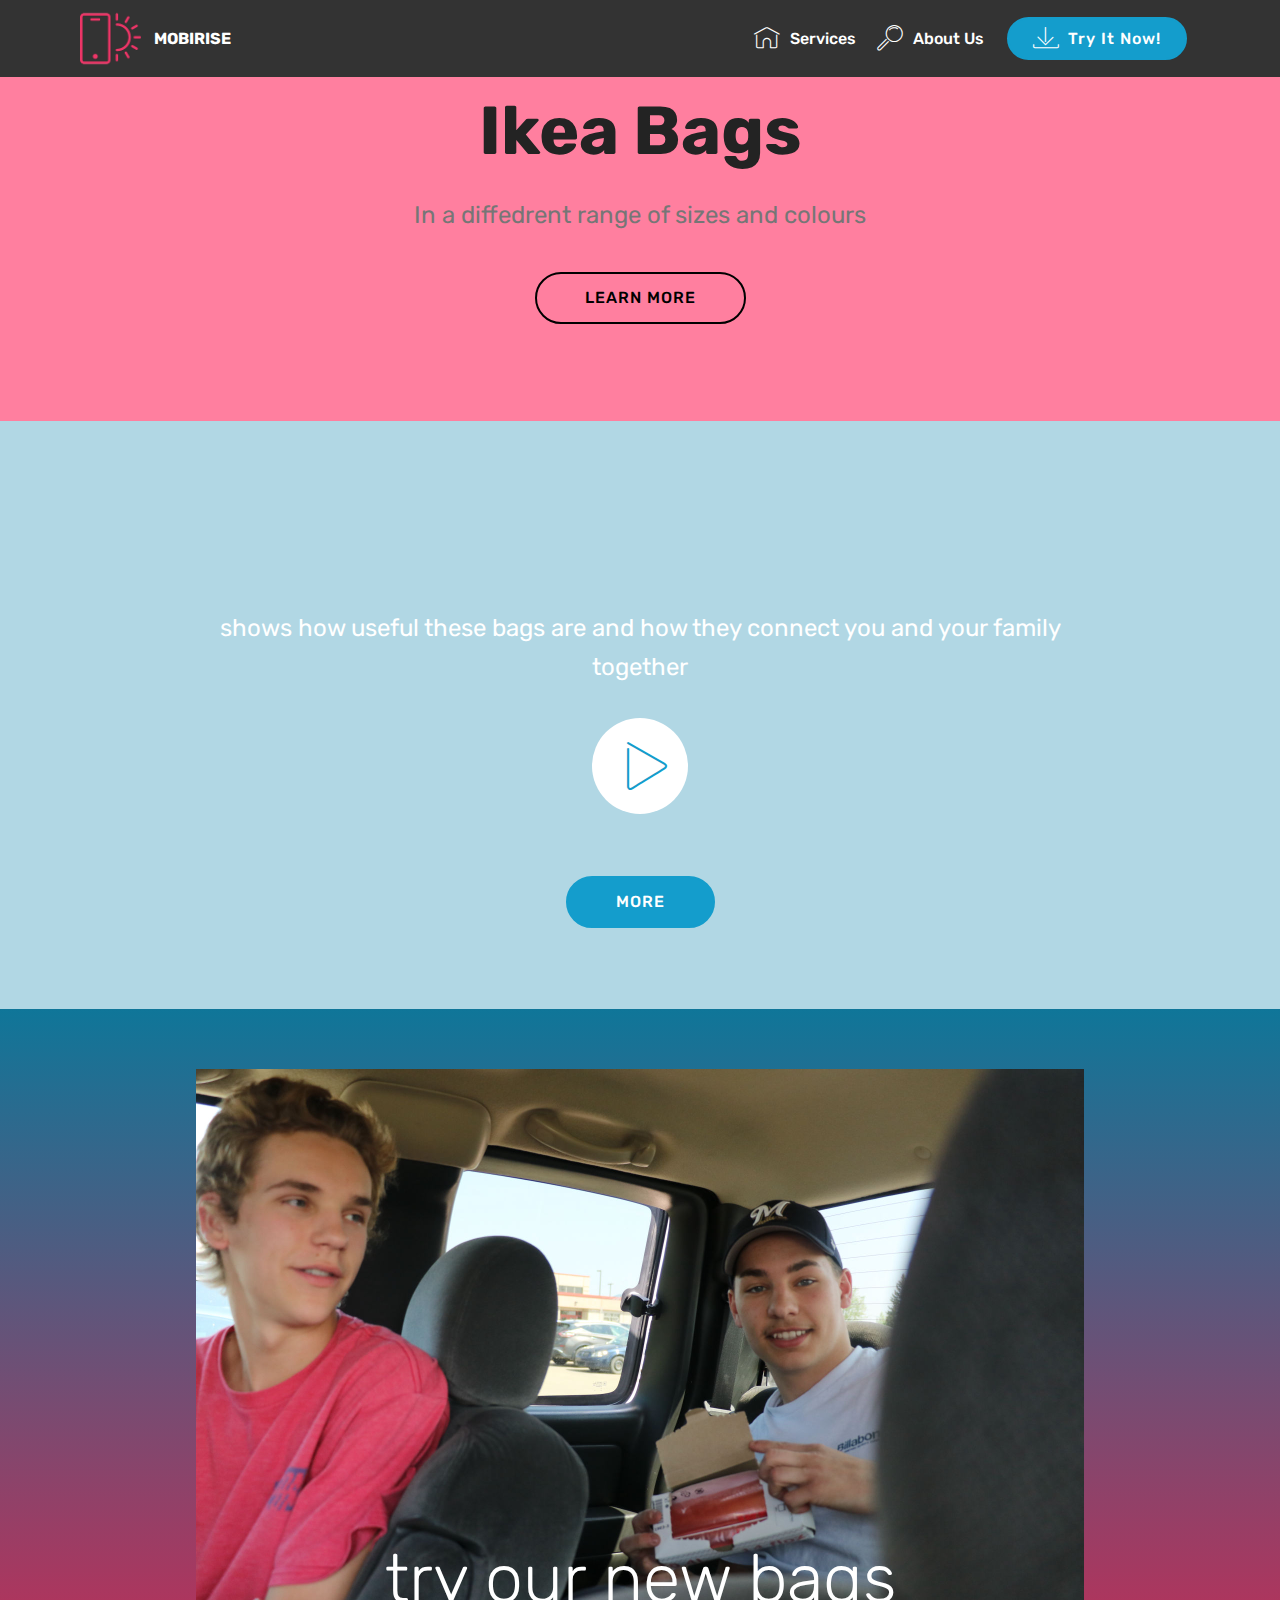
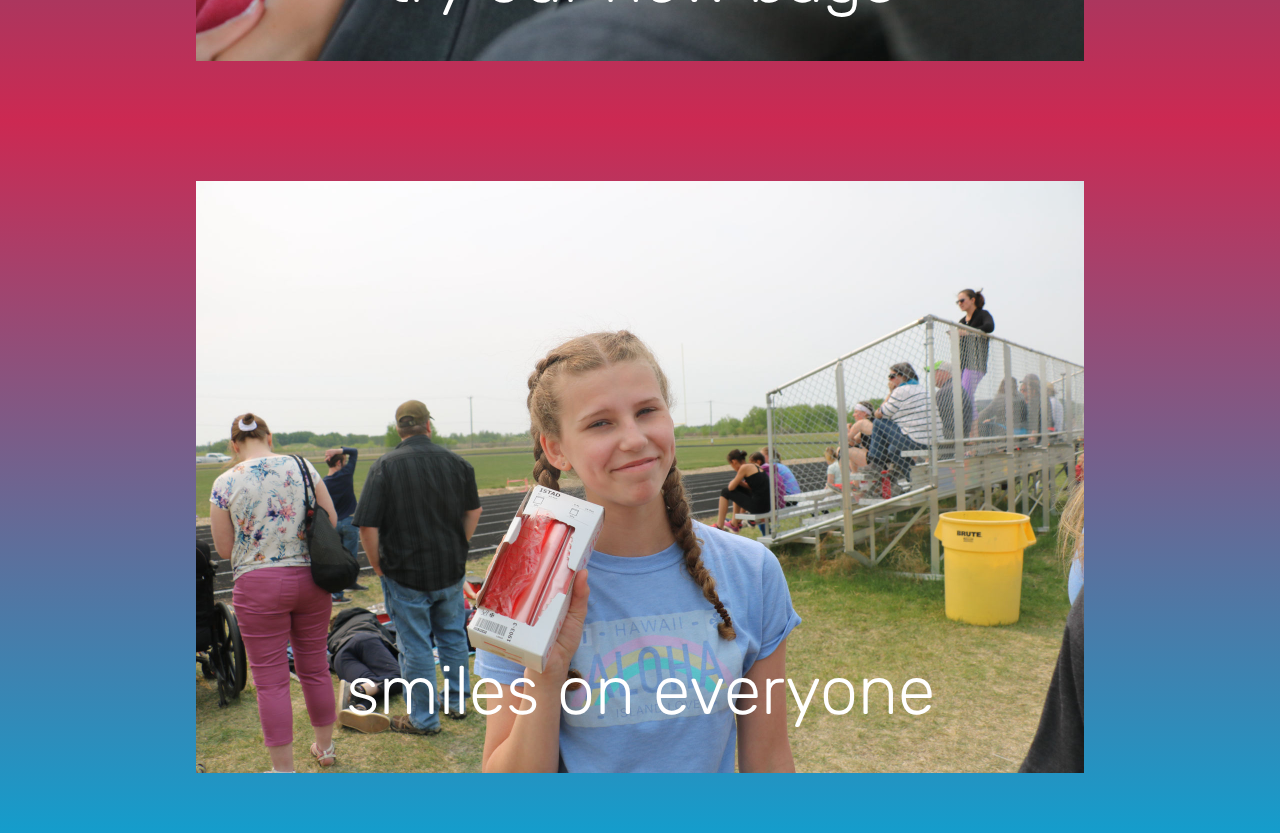
==== commit 600e0b5c: "create github pages" ====
--- a/index.html
+++ b/index.html
@@ -15,7 +15,6 @@
   <link rel="stylesheet" href="assets/bootstrap/css/bootstrap.min.css">
   <link rel="stylesheet" href="assets/bootstrap/css/bootstrap-grid.min.css">
   <link rel="stylesheet" href="assets/bootstrap/css/bootstrap-reboot.min.css">
-  <link rel="stylesheet" href="assets/socicon/css/styles.css">
   <link rel="stylesheet" href="assets/dropdown/css/style.css">
   <link rel="stylesheet" href="assets/theme/css/style.css">
   <link rel="stylesheet" href="assets/mobirise/css/mbr-additional.css" type="text/css">
@@ -72,130 +71,92 @@
     </nav>
 </section>
 
-<section class="engine"><a href="https://mobirise.info/n">free simple site templates</a></section><section class="cid-qTkA127IK8 mbr-fullscreen mbr-parallax-background" id="header2-1">
-
-    
-
-    
-
-    <div class="container align-center">
-        <div class="row justify-content-md-center">
-            <div class="mbr-white col-md-10">
-                <h1 class="mbr-section-title mbr-bold pb-3 mbr-fonts-style display-1">
-                    FULL SCREEN INTRO
-                </h1>
-                
-                <p class="mbr-text pb-3 mbr-fonts-style display-5">
-                    Click any text to edit or style it. Select text to insert a link. Click blue "Gear" icon in the top right corner to hide/show buttons, text, title and change the block background. Click red "+" in the bottom right corner to add a new block. Use the top left menu to create new pages, sites and add themes.
-                </p>
-                <div class="mbr-section-btn">
-                    <a class="btn btn-md btn-secondary display-4" href="https://mobirise.com">LEARN MORE</a>
-                    <a class="btn btn-md btn-white-outline display-4" href="https://mobirise.com">LIVE DEMO</a>
-                </div>
-            </div>
-        </div>
-    </div>
-    <div class="mbr-arrow hidden-sm-down" aria-hidden="true">
-        <a href="#next">
-            <i class="mbri-down mbr-iconfont"></i>
-        </a>
-    </div>
-</section>
-
-<section class="cid-qTkAaeaxX5" id="footer1-2">
+<section class="engine"><a href="https://mobirise.info/c">web builder</a></section><section class="header1 cid-rtiWluDrSy" id="header16-p">
 
     
 
     
 
     <div class="container">
-        <div class="media-container-row content text-white">
-            <div class="col-12 col-md-3">
-                <div class="media-wrap">
-                    <a href="https://mobirise.com/">
-                        <img src="assets/images/logo2.png" alt="Mobirise">
-                    </a>
-                </div>
-            </div>
-            <div class="col-12 col-md-3 mbr-fonts-style display-7">
-                <h5 class="pb-3">
-                    Address
-                </h5>
-                <p class="mbr-text">
-                    1234 Street Name
-                    <br>City, AA 99999
-                </p>
-            </div>
-            <div class="col-12 col-md-3 mbr-fonts-style display-7">
-                <h5 class="pb-3">
-                    Contacts
-                </h5>
-                <p class="mbr-text">
-                    Email: support@mobirise.com
-                    <br>Phone: +1 (0) 000 0000 001
-                    <br>Fax: +1 (0) 000 0000 002
-                </p>
-            </div>
-            <div class="col-12 col-md-3 mbr-fonts-style display-7">
-                <h5 class="pb-3">
-                    Links
-                </h5>
-                <p class="mbr-text">
-                    <a class="text-primary" href="https://mobirise.com/">Website builder</a>
-                    <br><a class="text-primary" href="https://mobirise.com/mobirise-free-win.zip">Download for Windows</a>
-                    <br><a class="text-primary" href="https://mobirise.com/mobirise-free-mac.zip">Download for Mac</a>
-                </p>
+        <div class="row justify-content-md-center">
+            <div class="col-md-10 align-center">
+                <h1 class="mbr-section-title mbr-bold pb-3 mbr-fonts-style display-1">
+                    Ikea Bags</h1>
+                
+                <p class="mbr-text pb-3 mbr-fonts-style display-5">
+                    In a diffedrent range of sizes and colours</p>
+                <div class="mbr-section-btn"><a class="btn btn-md btn-black-outline display-4" href="page2.html">LEARN MORE</a></div>
             </div>
         </div>
-        <div class="footer-lower">
-            <div class="media-container-row">
-                <div class="col-sm-12">
-                    <hr>
+    </div>
+
+</section>
+
+<section class="header8 cid-rtiWB0lyRt" data-bg-video="https://www.youtube.com/watch?v=3ozo1Z9VylY" id="header8-r">
+
+    
+
+    <div class="mbr-overlay" style="opacity: 0.4; background-color: rgb(85, 180, 212);">
+    </div>
+
+    <div class="container align-center">
+        <div class="row justify-content-md-center">
+            <div class="mbr-white col-md-10">
+                <h1 class="mbr-section-title align-center py-2 mbr-bold mbr-fonts-style display-1">&nbsp;</h1>
+                <p class="mbr-text align-center py-2 mbr-fonts-style display-5">shows how useful these bags are and how they connect you and your family together</p>
+                <div class="mbr-media show-modal align-center py-2" data-modal=".modalWindow">
+                         <span class="mbr-iconfont mbri-play" style="color: rgb(20, 157, 204); fill: rgb(20, 157, 204);"></span>
                 </div>
+                <div class="icon-description align-center font-italic pb-3 mbr-fonts-style display-7">&nbsp;</div>
+                <div class="mbr-section-btn text-center"><a class="btn btn-md btn-primary display-4" href="page3.html">MORE</a></div>
             </div>
-            <div class="media-container-row mbr-white">
-                <div class="col-sm-6 copyright">
-                    <p class="mbr-text mbr-fonts-style display-7">
-                        © Copyright 2017 Mobirise - All Rights Reserved
-                    </p>
-                </div>
-                <div class="col-md-6">
-                    <div class="social-list align-right">
-                        <div class="soc-item">
-                            <a href="https://twitter.com/mobirise" target="_blank">
-                                <span class="socicon-twitter socicon mbr-iconfont mbr-iconfont-social"></span>
-                            </a>
-                        </div>
-                        <div class="soc-item">
-                            <a href="https://www.facebook.com/pages/Mobirise/1616226671953247" target="_blank">
-                                <span class="socicon-facebook socicon mbr-iconfont mbr-iconfont-social"></span>
-                            </a>
-                        </div>
-                        <div class="soc-item">
-                            <a href="https://www.youtube.com/c/mobirise" target="_blank">
-                                <span class="socicon-youtube socicon mbr-iconfont mbr-iconfont-social"></span>
-                            </a>
-                        </div>
-                        <div class="soc-item">
-                            <a href="https://instagram.com/mobirise" target="_blank">
-                                <span class="socicon-instagram socicon mbr-iconfont mbr-iconfont-social"></span>
-                            </a>
-                        </div>
-                        <div class="soc-item">
-                            <a href="https://plus.google.com/u/0/+Mobirise" target="_blank">
-                                <span class="socicon-googleplus socicon mbr-iconfont mbr-iconfont-social"></span>
-                            </a>
-                        </div>
-                        <div class="soc-item">
-                            <a href="https://www.behance.net/Mobirise" target="_blank">
-                                <span class="socicon-behance socicon mbr-iconfont mbr-iconfont-social"></span>
-                            </a>
-                        </div>
+        </div>
+    </div>
+    <div>
+        <div class="modalWindow" style="display: none;">
+            <div class="modalWindow-container">
+                <div class="modalWindow-video-container">
+                    <div class="modalWindow-video">
+                        <iframe width="100%" height="100%" frameborder="0" allowfullscreen="1" data-src="https://www.youtube.com/watch?v=3ozo1Z9VylY"></iframe>
                     </div>
+                    <a class="close" role="button" data-dismiss="modal">
+                        <span aria-hidden="true" class="mbri-close mbr-iconfont closeModal"></span>
+                        <span class="sr-only">Close</span>
+                    </a>
                 </div>
             </div>
         </div>
     </div>
+</section>
+
+<section class="cid-rtiXE0WCKB" id="image3-s">
+
+    
+
+    <figure class="mbr-figure container">
+            <div class="image-block" style="width: 80%;">
+                <img src="assets/images/img-1473-1776x1184.jpg" width="1400" alt="Mobirise" title="">
+                <figcaption class="mbr-figure-caption mbr-figure-caption-over">
+                    <div class="container pb-5 mbr-white align-center mbr-fonts-style display-1">
+                        try our new bags</div>
+                </figcaption>
+            </div>
+    </figure>
+</section>
+
+<section class="cid-rtiYdubcaH" id="image3-t">
+
+    
+
+    <figure class="mbr-figure container">
+            <div class="image-block" style="width: 80%;">
+                <img src="assets/images/img-1061-1776x1184.jpg" width="1400" alt="Mobirise" title="">
+                <figcaption class="mbr-figure-caption mbr-figure-caption-over">
+                    <div class="container pb-5 mbr-white align-center mbr-fonts-style display-1">
+                        smiles on everyone</div>
+                </figcaption>
+            </div>
+    </figure>
 </section>
 
 
@@ -203,10 +164,12 @@
   <script src="assets/popper/popper.min.js"></script>
   <script src="assets/tether/tether.min.js"></script>
   <script src="assets/bootstrap/js/bootstrap.min.js"></script>
+  <script src="assets/smoothscroll/smooth-scroll.js"></script>
+  <script src="assets/touchswipe/jquery.touch-swipe.min.js"></script>
+  <script src="assets/playervimeo/vimeo_player.js"></script>
+  <script src="assets/ytplayer/jquery.mb.ytplayer.min.js"></script>
+  <script src="assets/vimeoplayer/jquery.mb.vimeo_player.js"></script>
   <script src="assets/dropdown/js/script.min.js"></script>
-  <script src="assets/touchswipe/jquery.touch-swipe.min.js"></script>
-  <script src="assets/parallax/jarallax.min.js"></script>
-  <script src="assets/smoothscroll/smooth-scroll.js"></script>
   <script src="assets/theme/js/script.js"></script>
   
   
--- a/assets/mobirise/css/mbr-additional.css
+++ b/assets/mobirise/css/mbr-additional.css
@@ -1794,470 +1794,19 @@
 .cid-qTkzRZLJNu .dropdown-item:hover {
   color: #c1c1c1 !important;
 }
-.cid-qTkA127IK8 {
-  background-image: url("../../../assets/images/background4.jpg");
-}
-.cid-qTkAaeaxX5 {
-  padding-top: 60px;
-  padding-bottom: 60px;
-  background-color: #2e2e2e;
-}
-@media (max-width: 767px) {
-  .cid-qTkAaeaxX5 .content {
-    text-align: center;
-  }
-  .cid-qTkAaeaxX5 .content > div:not(:last-child) {
-    margin-bottom: 2rem;
-  }
-}
-@media (max-width: 767px) {
-  .cid-qTkAaeaxX5 .media-wrap {
-    margin-bottom: 1rem;
-  }
-}
-.cid-qTkAaeaxX5 .media-wrap .mbr-iconfont-logo {
-  font-size: 7.5rem;
-  color: #f36;
-}
-.cid-qTkAaeaxX5 .media-wrap img {
-  height: 6rem;
-}
-@media (max-width: 767px) {
-  .cid-qTkAaeaxX5 .footer-lower .copyright {
-    margin-bottom: 1rem;
-    text-align: center;
-  }
-}
-.cid-qTkAaeaxX5 .footer-lower hr {
-  margin: 1rem 0;
-  border-color: #fff;
-  opacity: .05;
-}
-.cid-qTkAaeaxX5 .footer-lower .social-list {
-  padding-left: 0;
-  margin-bottom: 0;
-  list-style: none;
-  display: flex;
-  flex-wrap: wrap;
-  justify-content: flex-end;
-  -webkit-justify-content: flex-end;
-}
-.cid-qTkAaeaxX5 .footer-lower .social-list .mbr-iconfont-social {
-  font-size: 1.3rem;
-  color: #fff;
-}
-.cid-qTkAaeaxX5 .footer-lower .social-list .soc-item {
-  margin: 0 .5rem;
-}
-.cid-qTkAaeaxX5 .footer-lower .social-list a {
-  margin: 0;
-  opacity: .5;
-  -webkit-transition: .2s linear;
-  transition: .2s linear;
-}
-.cid-qTkAaeaxX5 .footer-lower .social-list a:hover {
-  opacity: 1;
-}
-@media (max-width: 767px) {
-  .cid-qTkAaeaxX5 .footer-lower .social-list {
-    justify-content: center;
-    -webkit-justify-content: center;
-  }
-}
-.cid-qTkzRZLJNu .navbar {
-  padding: .5rem 0;
-  background: #333333;
-  transition: none;
-  min-height: 77px;
-}
-.cid-qTkzRZLJNu .navbar-dropdown.bg-color.transparent.opened {
-  background: #333333;
-}
-.cid-qTkzRZLJNu a {
-  font-style: normal;
-}
-.cid-qTkzRZLJNu .nav-item span {
-  padding-right: 0.4em;
-  line-height: 0.5em;
-  vertical-align: text-bottom;
-  position: relative;
-  text-decoration: none;
-}
-.cid-qTkzRZLJNu .nav-item a {
-  display: flex;
-  align-items: center;
-  justify-content: center;
-  padding: 0.7rem 0 !important;
-  margin: 0rem .65rem !important;
-}
-.cid-qTkzRZLJNu .nav-item:focus,
-.cid-qTkzRZLJNu .nav-link:focus {
-  outline: none;
-}
-.cid-qTkzRZLJNu .btn {
-  padding: 0.4rem 1.5rem;
-  display: inline-flex;
-  align-items: center;
-}
-.cid-qTkzRZLJNu .btn .mbr-iconfont {
-  font-size: 1.6rem;
-}
-.cid-qTkzRZLJNu .menu-logo {
-  margin-right: auto;
-}
-.cid-qTkzRZLJNu .menu-logo .navbar-brand {
-  display: flex;
-  margin-left: 5rem;
-  padding: 0;
-  transition: padding .2s;
-  min-height: 3.8rem;
-  align-items: center;
-}
-.cid-qTkzRZLJNu .menu-logo .navbar-brand .navbar-caption-wrap {
-  display: -webkit-flex;
-  -webkit-align-items: center;
-  align-items: center;
-  word-break: break-word;
-  min-width: 7rem;
-  margin: .3rem 0;
-}
-.cid-qTkzRZLJNu .menu-logo .navbar-brand .navbar-caption-wrap .navbar-caption {
-  line-height: 1.2rem !important;
-  padding-right: 2rem;
-}
-.cid-qTkzRZLJNu .menu-logo .navbar-brand .navbar-logo {
-  font-size: 4rem;
-  transition: font-size 0.25s;
-}
-.cid-qTkzRZLJNu .menu-logo .navbar-brand .navbar-logo img {
-  display: flex;
-}
-.cid-qTkzRZLJNu .menu-logo .navbar-brand .navbar-logo .mbr-iconfont {
-  transition: font-size 0.25s;
-}
-.cid-qTkzRZLJNu .navbar-toggleable-sm .navbar-collapse {
-  justify-content: flex-end;
-  -webkit-justify-content: flex-end;
-  padding-right: 5rem;
-  width: auto;
-}
-.cid-qTkzRZLJNu .navbar-toggleable-sm .navbar-collapse .navbar-nav {
-  flex-wrap: wrap;
-  -webkit-flex-wrap: wrap;
-  padding-left: 0;
-}
-.cid-qTkzRZLJNu .navbar-toggleable-sm .navbar-collapse .navbar-nav .nav-item {
-  -webkit-align-self: center;
-  align-self: center;
-}
-.cid-qTkzRZLJNu .navbar-toggleable-sm .navbar-collapse .navbar-buttons {
-  padding-left: 0;
-  padding-bottom: 0;
-}
-.cid-qTkzRZLJNu .dropdown .dropdown-menu {
-  background: #333333;
-  display: none;
-  position: absolute;
-  min-width: 5rem;
-  padding-top: 1.4rem;
-  padding-bottom: 1.4rem;
-  text-align: left;
-}
-.cid-qTkzRZLJNu .dropdown .dropdown-menu .dropdown-item {
-  width: auto;
-  padding: 0.235em 1.5385em 0.235em 1.5385em !important;
-}
-.cid-qTkzRZLJNu .dropdown .dropdown-menu .dropdown-item::after {
-  right: 0.5rem;
-}
-.cid-qTkzRZLJNu .dropdown .dropdown-menu .dropdown-submenu {
-  margin: 0;
-}
-.cid-qTkzRZLJNu .dropdown.open > .dropdown-menu {
-  display: block;
-}
-.cid-qTkzRZLJNu .navbar-toggleable-sm.opened:after {
-  position: absolute;
-  width: 100vw;
-  height: 100vh;
-  content: '';
-  background-color: rgba(0, 0, 0, 0.1);
-  left: 0;
-  bottom: 0;
-  transform: translateY(100%);
-  -webkit-transform: translateY(100%);
-  z-index: 1000;
-}
-.cid-qTkzRZLJNu .navbar.navbar-short {
-  min-height: 60px;
-  transition: all .2s;
-}
-.cid-qTkzRZLJNu .navbar.navbar-short .navbar-toggler-right {
-  top: 20px;
-}
-.cid-qTkzRZLJNu .navbar.navbar-short .navbar-logo a {
-  font-size: 2.5rem !important;
-  line-height: 2.5rem;
-  transition: font-size 0.25s;
-}
-.cid-qTkzRZLJNu .navbar.navbar-short .navbar-logo a .mbr-iconfont {
-  font-size: 2.5rem !important;
-}
-.cid-qTkzRZLJNu .navbar.navbar-short .navbar-logo a img {
-  height: 3rem !important;
-}
-.cid-qTkzRZLJNu .navbar.navbar-short .navbar-brand {
-  min-height: 3rem;
-}
-.cid-qTkzRZLJNu button.navbar-toggler {
-  width: 31px;
-  height: 18px;
-  cursor: pointer;
-  transition: all .2s;
-  top: 1.5rem;
-  right: 1rem;
-}
-.cid-qTkzRZLJNu button.navbar-toggler:focus {
-  outline: none;
-}
-.cid-qTkzRZLJNu button.navbar-toggler .hamburger span {
-  position: absolute;
-  right: 0;
-  width: 30px;
-  height: 2px;
-  border-right: 5px;
-  background-color: #ffffff;
-}
-.cid-qTkzRZLJNu button.navbar-toggler .hamburger span:nth-child(1) {
-  top: 0;
-  transition: all .2s;
-}
-.cid-qTkzRZLJNu button.navbar-toggler .hamburger span:nth-child(2) {
-  top: 8px;
-  transition: all .15s;
-}
-.cid-qTkzRZLJNu button.navbar-toggler .hamburger span:nth-child(3) {
-  top: 8px;
-  transition: all .15s;
-}
-.cid-qTkzRZLJNu button.navbar-toggler .hamburger span:nth-child(4) {
-  top: 16px;
-  transition: all .2s;
-}
-.cid-qTkzRZLJNu nav.opened .hamburger span:nth-child(1) {
-  top: 8px;
-  width: 0;
-  opacity: 0;
-  right: 50%;
-  transition: all .2s;
-}
-.cid-qTkzRZLJNu nav.opened .hamburger span:nth-child(2) {
-  -webkit-transform: rotate(45deg);
-  transform: rotate(45deg);
-  transition: all .25s;
-}
-.cid-qTkzRZLJNu nav.opened .hamburger span:nth-child(3) {
-  -webkit-transform: rotate(-45deg);
-  transform: rotate(-45deg);
-  transition: all .25s;
-}
-.cid-qTkzRZLJNu nav.opened .hamburger span:nth-child(4) {
-  top: 8px;
-  width: 0;
-  opacity: 0;
-  right: 50%;
-  transition: all .2s;
-}
-.cid-qTkzRZLJNu .collapsed.navbar-expand {
-  flex-direction: column;
-}
-.cid-qTkzRZLJNu .collapsed .btn {
-  display: flex;
-}
-.cid-qTkzRZLJNu .collapsed .navbar-collapse {
-  display: none !important;
-  padding-right: 0 !important;
-}
-.cid-qTkzRZLJNu .collapsed .navbar-collapse.collapsing,
-.cid-qTkzRZLJNu .collapsed .navbar-collapse.show {
-  display: block !important;
-}
-.cid-qTkzRZLJNu .collapsed .navbar-collapse.collapsing .navbar-nav,
-.cid-qTkzRZLJNu .collapsed .navbar-collapse.show .navbar-nav {
-  display: block;
-  text-align: center;
-}
-.cid-qTkzRZLJNu .collapsed .navbar-collapse.collapsing .navbar-nav .nav-item,
-.cid-qTkzRZLJNu .collapsed .navbar-collapse.show .navbar-nav .nav-item {
-  clear: both;
-}
-.cid-qTkzRZLJNu .collapsed .navbar-collapse.collapsing .navbar-buttons,
-.cid-qTkzRZLJNu .collapsed .navbar-collapse.show .navbar-buttons {
-  text-align: center;
-}
-.cid-qTkzRZLJNu .collapsed .navbar-collapse.collapsing .navbar-buttons:last-child,
-.cid-qTkzRZLJNu .collapsed .navbar-collapse.show .navbar-buttons:last-child {
-  margin-bottom: 1rem;
-}
-.cid-qTkzRZLJNu .collapsed button.navbar-toggler {
-  display: block;
-}
-.cid-qTkzRZLJNu .collapsed .navbar-brand {
-  margin-left: 1rem !important;
-}
-.cid-qTkzRZLJNu .collapsed .navbar-toggleable-sm {
-  flex-direction: column;
-  -webkit-flex-direction: column;
-}
-.cid-qTkzRZLJNu .collapsed .dropdown .dropdown-menu {
-  width: 100%;
-  text-align: center;
-  position: relative;
-  opacity: 0;
-  display: block;
-  height: 0;
-  visibility: hidden;
-  padding: 0;
-  transition-duration: .5s;
-  transition-property: opacity,padding,height;
-}
-.cid-qTkzRZLJNu .collapsed .dropdown.open > .dropdown-menu {
-  position: relative;
-  opacity: 1;
-  height: auto;
-  padding: 1.4rem 0;
-  visibility: visible;
-}
-.cid-qTkzRZLJNu .collapsed .dropdown .dropdown-submenu {
-  left: 0;
-  text-align: center;
-  width: 100%;
-}
-.cid-qTkzRZLJNu .collapsed .dropdown .dropdown-toggle[data-toggle="dropdown-submenu"]::after {
-  margin-top: 0;
-  position: inherit;
-  right: 0;
-  top: 50%;
-  display: inline-block;
-  width: 0;
-  height: 0;
-  margin-left: .3em;
-  vertical-align: middle;
-  content: "";
-  border-top: .30em solid;
-  border-right: .30em solid transparent;
-  border-left: .30em solid transparent;
-}
-@media (max-width: 991px) {
-  .cid-qTkzRZLJNu .navbar-expand {
-    flex-direction: column;
-  }
-  .cid-qTkzRZLJNu img {
-    height: 3.8rem !important;
-  }
-  .cid-qTkzRZLJNu .btn {
-    display: flex;
-  }
-  .cid-qTkzRZLJNu button.navbar-toggler {
-    display: block;
-  }
-  .cid-qTkzRZLJNu .navbar-brand {
-    margin-left: 1rem !important;
-  }
-  .cid-qTkzRZLJNu .navbar-toggleable-sm {
-    flex-direction: column;
-    -webkit-flex-direction: column;
-  }
-  .cid-qTkzRZLJNu .navbar-collapse {
-    display: none !important;
-    padding-right: 0 !important;
-  }
-  .cid-qTkzRZLJNu .navbar-collapse.collapsing,
-  .cid-qTkzRZLJNu .navbar-collapse.show {
-    display: block !important;
-  }
-  .cid-qTkzRZLJNu .navbar-collapse.collapsing .navbar-nav,
-  .cid-qTkzRZLJNu .navbar-collapse.show .navbar-nav {
-    display: block;
-    text-align: center;
-  }
-  .cid-qTkzRZLJNu .navbar-collapse.collapsing .navbar-nav .nav-item,
-  .cid-qTkzRZLJNu .navbar-collapse.show .navbar-nav .nav-item {
-    clear: both;
-  }
-  .cid-qTkzRZLJNu .navbar-collapse.collapsing .navbar-buttons,
-  .cid-qTkzRZLJNu .navbar-collapse.show .navbar-buttons {
-    text-align: center;
-  }
-  .cid-qTkzRZLJNu .navbar-collapse.collapsing .navbar-buttons:last-child,
-  .cid-qTkzRZLJNu .navbar-collapse.show .navbar-buttons:last-child {
-    margin-bottom: 1rem;
-  }
-  .cid-qTkzRZLJNu .dropdown .dropdown-menu {
-    width: 100%;
-    text-align: center;
-    position: relative;
-    opacity: 0;
-    display: block;
-    height: 0;
-    visibility: hidden;
-    padding: 0;
-    transition-duration: .5s;
-    transition-property: opacity,padding,height;
-  }
-  .cid-qTkzRZLJNu .dropdown.open > .dropdown-menu {
-    position: relative;
-    opacity: 1;
-    height: auto;
-    padding: 1.4rem 0;
-    visibility: visible;
-  }
-  .cid-qTkzRZLJNu .dropdown .dropdown-submenu {
-    left: 0;
-    text-align: center;
-    width: 100%;
-  }
-  .cid-qTkzRZLJNu .dropdown .dropdown-toggle[data-toggle="dropdown-submenu"]::after {
-    margin-top: 0;
-    position: inherit;
-    right: 0;
-    top: 50%;
-    display: inline-block;
-    width: 0;
-    height: 0;
-    margin-left: .3em;
-    vertical-align: middle;
-    content: "";
-    border-top: .30em solid;
-    border-right: .30em solid transparent;
-    border-left: .30em solid transparent;
-  }
-}
-@media (min-width: 767px) {
-  .cid-qTkzRZLJNu .menu-logo {
-    flex-shrink: 0;
-  }
-}
-.cid-qTkzRZLJNu .navbar-collapse {
-  flex-basis: auto;
-}
-.cid-qTkzRZLJNu .nav-link:hover,
-.cid-qTkzRZLJNu .dropdown-item:hover {
-  color: #c1c1c1 !important;
-}
-.cid-rsDZOdknJT {
+.cid-rtiWluDrSy {
   padding-top: 90px;
   padding-bottom: 90px;
   background-color: #ff7f9f;
 }
-.cid-rsDZOdknJT P {
+.cid-rtiWluDrSy P {
   color: #767676;
 }
-.cid-rsE05kBGJh {
+.cid-rtiWB0lyRt {
   padding-top: 75px;
   padding-bottom: 75px;
 }
-.cid-rsE05kBGJh .mbr-media span {
+.cid-rtiWB0lyRt .mbr-media span {
   font-size: 48px;
   cursor: pointer;
   background-color: #ffffff;
@@ -2270,7 +1819,7 @@
   transition: all 0.25s;
   color: #353535;
 }
-.cid-rsE05kBGJh .mbr-media span.mbri-play:before {
+.cid-rtiWB0lyRt .mbr-media span.mbri-play:before {
   position: absolute;
   left: 50%;
   -webkit-transform: translateX(-35%);
@@ -2279,7 +1828,7 @@
   -o-transform: translateX(-35%);
   transform: translateX(-35%);
 }
-.cid-rsE05kBGJh .modalWindow {
+.cid-rtiWB0lyRt .modalWindow {
   position: fixed;
   z-index: 5000;
   left: 0;
@@ -2288,16 +1837,16 @@
   width: 100%;
   height: 100%;
 }
-.cid-rsE05kBGJh .modalWindow .modalWindow-container {
+.cid-rtiWB0lyRt .modalWindow .modalWindow-container {
   display: table-cell;
   vertical-align: middle;
 }
-.cid-rsE05kBGJh .modalWindow .modalWindow-video {
+.cid-rtiWB0lyRt .modalWindow .modalWindow-video {
   height: calc(44.9943757vw);
   width: 80vw;
   margin: 0 auto;
 }
-.cid-rsE05kBGJh a.close {
+.cid-rtiWB0lyRt a.close {
   position: absolute;
   right: 4vw;
   top: 4vh;
@@ -2308,28 +1857,50 @@
   padding: 20px;
   border-radius: 50%;
 }
-.cid-rsE05kBGJh a.close:hover {
+.cid-rtiWB0lyRt a.close:hover {
   color: #ffffff;
 }
-.cid-rsDZZY4X9w {
+.cid-rtiXE0WCKB {
   background: #0f7699;
   padding-top: 60px;
   padding-bottom: 60px;
   background: linear-gradient(0deg, #cc2952, #0f7699);
 }
-.cid-rsDZZY4X9w .image-block {
+.cid-rtiXE0WCKB .image-block {
   margin: auto;
 }
-.cid-rsDZZY4X9w figcaption {
+.cid-rtiXE0WCKB figcaption {
   position: relative;
 }
-.cid-rsDZZY4X9w figcaption div {
+.cid-rtiXE0WCKB figcaption div {
   position: absolute;
   bottom: 0;
   width: 100%;
 }
 @media (max-width: 768px) {
-  .cid-rsDZZY4X9w .image-block {
+  .cid-rtiXE0WCKB .image-block {
+    width: 100% !important;
+  }
+}
+.cid-rtiYdubcaH {
+  background: #cc2952;
+  padding-top: 60px;
+  padding-bottom: 60px;
+  background: linear-gradient(0deg, #149dcc, #cc2952);
+}
+.cid-rtiYdubcaH .image-block {
+  margin: auto;
+}
+.cid-rtiYdubcaH figcaption {
+  position: relative;
+}
+.cid-rtiYdubcaH figcaption div {
+  position: absolute;
+  bottom: 0;
+  width: 100%;
+}
+@media (max-width: 768px) {
+  .cid-rtiYdubcaH .image-block {
     width: 100% !important;
   }
 }
